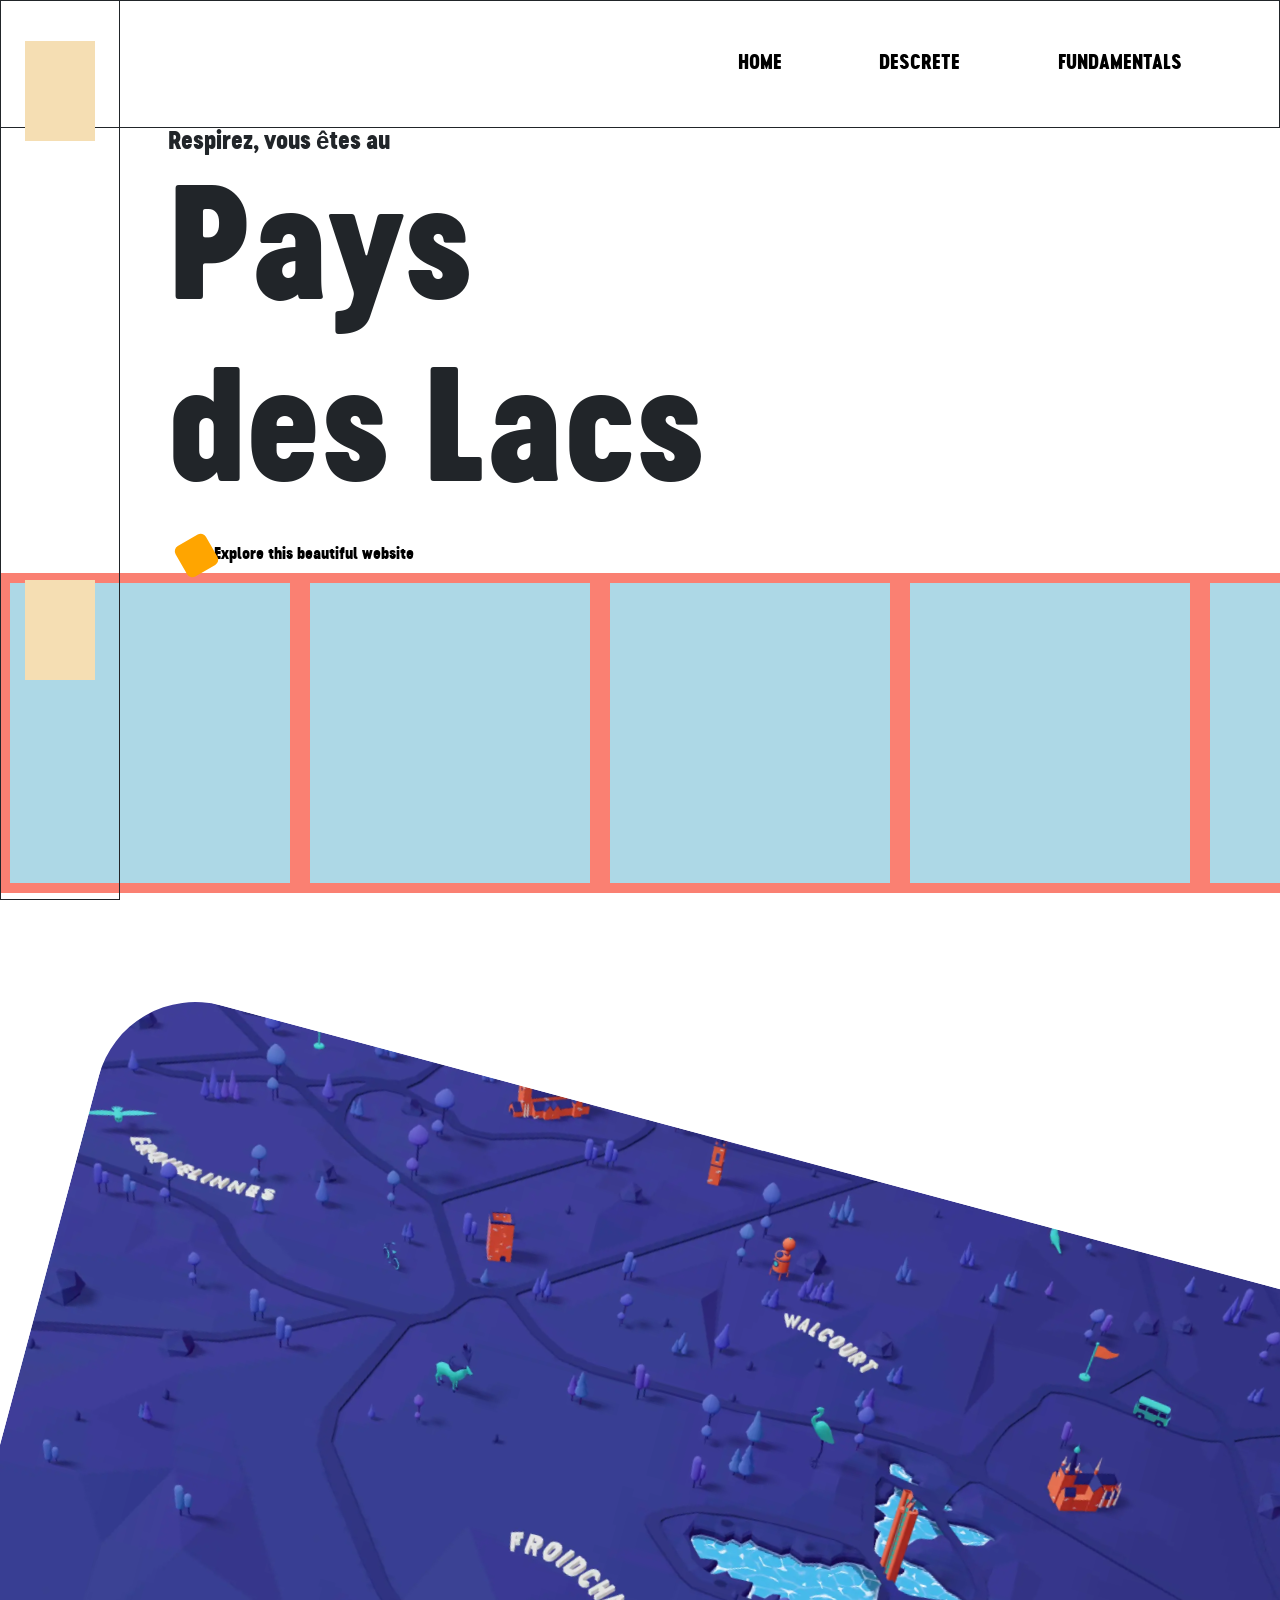
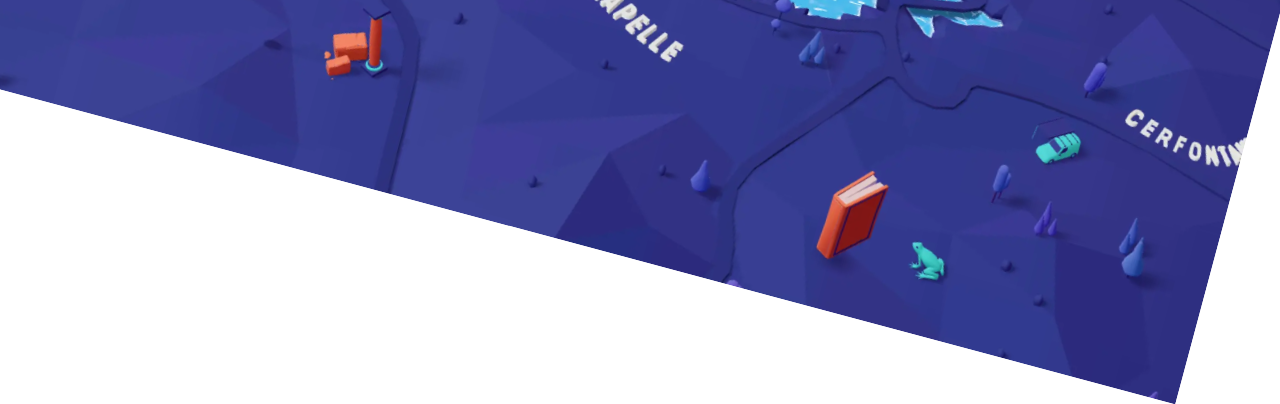
==== index.html @ fdd1a195 "update website" ====
<!doctype html>
<html lang="en">
  <head>
    <meta charset="utf-8">
    <meta name="viewport" content="width=device-width, initial-scale=1">
    <title>NPGC</title>
    <link rel="preconnect" href="https://fonts.googleapis.com">
    <link rel="preconnect" href="https://fonts.gstatic.com" crossorigin>
    <link href="https://fonts.googleapis.com/css2?family=Dancing+Script:wght@400..700&family=Qwitcher+Grypen:wght@400;700&display=swap" rel="stylesheet">
    <link href="https://cdn.jsdelivr.net/npm/bootstrap@5.3.3/dist/css/bootstrap.min.css" rel="stylesheet" integrity="sha384-QWTKZyjpPEjISv5WaRU9OFeRpok6YctnYmDr5pNlyT2bRjXh0JMhjY6hW+ALEwIH" crossorigin="anonymous">
    <link rel="stylesheet" href="style.css">
  </head>
  <body>
    <div class="sidebar">
      <div id="box1"></div>
      <div id="box2"></div>
    </div>
    <div class="navbar">
      <div class="navPanel">
        <a href="#">HOME</a>
        <a href="#">DESCRETE</a>
        <a href="#">FUNDAMENTALS</a>
      </div>
    </div>
    <div class="main">
      <div class="page1">
        <h6>Respirez, vous êtes au</h6>
        <h1>Pays <br> des Lacs</h1>
        <section>
          <div></div>
          <a href="#">Explore this beautiful website</a>
        </section>
      </div>
      <!-- -------------------------------------------->
       <div class="page2">
        <div class="posts"></div>
        <div class="posts"></div>
        <div class="posts"></div>
        <div class="posts"></div>
        <div class="posts"></div>
        <div class="posts"></div>
        <div class="posts"></div>
        <div class="posts"></div>
       </div>
       <!-- --------------------------------------------- -->
        <br><br><br><br><br>
        <br><br><br><br><br>
        <div class="page3">
          <img src="map_2560.webp" alt="img">
        </div>
    </div>

    <script src="https://cdn.jsdelivr.net/npm/bootstrap@5.3.3/dist/js/bootstrap.bundle.min.js" integrity="sha384-YvpcrYf0tY3lHB60NNkmXc5s9fDVZLESaAA55NDzOxhy9GkcIdslK1eN7N6jIeHz" crossorigin="anonymous"></script>
  </body>
</html>
---- style.css ----
html,
body {
  margin: 0;
  padding: 0;
}
@font-face {
    font-family: 'Cervo Neue';
    src: url('fonts/fontspring-demo-cervoneue-blackneue-webfont.woff2') format('woff2'),
         url('fonts/fontspring-demo-cervoneue-blackneue-webfont.woff') format('woff');
    font-weight: normal;
    font-style: normal;
}

.navbar {
  width: 100%;
  height: 10vw;
  display: flex;
  justify-content: right;
  border: 1px solid;
}
.navPanel a {
  color: rgb(0, 0, 0);
  text-decoration: none;
  font-size: 1.5vw;
  font-family: 'Cervo Neue', sans-serif;

}
.navPanel {
  width: 50%;
  display: flex;
  justify-content: space-evenly;
}
.sidebar {
	height: 100%;
	width: 120px;
	position: fixed;
	z-index: 1;
	top: 0;
	left: 0;
	overflow-x: hidden;
	padding-top: 20px;
	display: flex;
	flex-direction: column;
	border: 1px solid;
	
}
.sidebar #box1 {
  width: 70px;
  height: 100px;
  margin: auto;
  margin-top: 20px;
  background: wheat;
}
.sidebar #box2 {
  width: 70px;
  height: 100px;
  margin: auto;
  margin-top: auto;
  background: wheat;
}
.page1{
	margin-left: 10.5rem;

}
.page1 h1 {
  font-size: 9.5rem;
  font-weight: 600; 
  font-family: 'Cervo Neue', sans-serif;

}
.page1 h6 {
  font-size: 1.5rem;
  font-weight: 600;
  font-family: 'Cervo Neue', sans-serif;
}
.page1 div{
	width: 35px;
	height: 35px;
	background: orange;
	transform: rotate(60deg);
	border-radius: 6px;
}
.page1 section{
	display: flex;
	justify-content: center;
	align-items: center;
	width: 20vw;
}
.page1 a{
	text-decoration: none;
	color: black;
	font-family: 'Cervo Neue', sans-serif;
}
/* -------------------------------- */
.page2{
	background: salmon;
	white-space: nowrap;
	overflow-x: auto;
	overflow-y: hidden;
	display: flex;
}
.posts{
	width: 280px;
	height: 300px;
	background: lightblue;
	margin: 10px;
	display: inline-block;
	flex: none;
}
.page3 img{
	width: 100%;
	transform: rotate(15deg);	
	border-top-left-radius: 100px;
	margin-left: 10px;
}
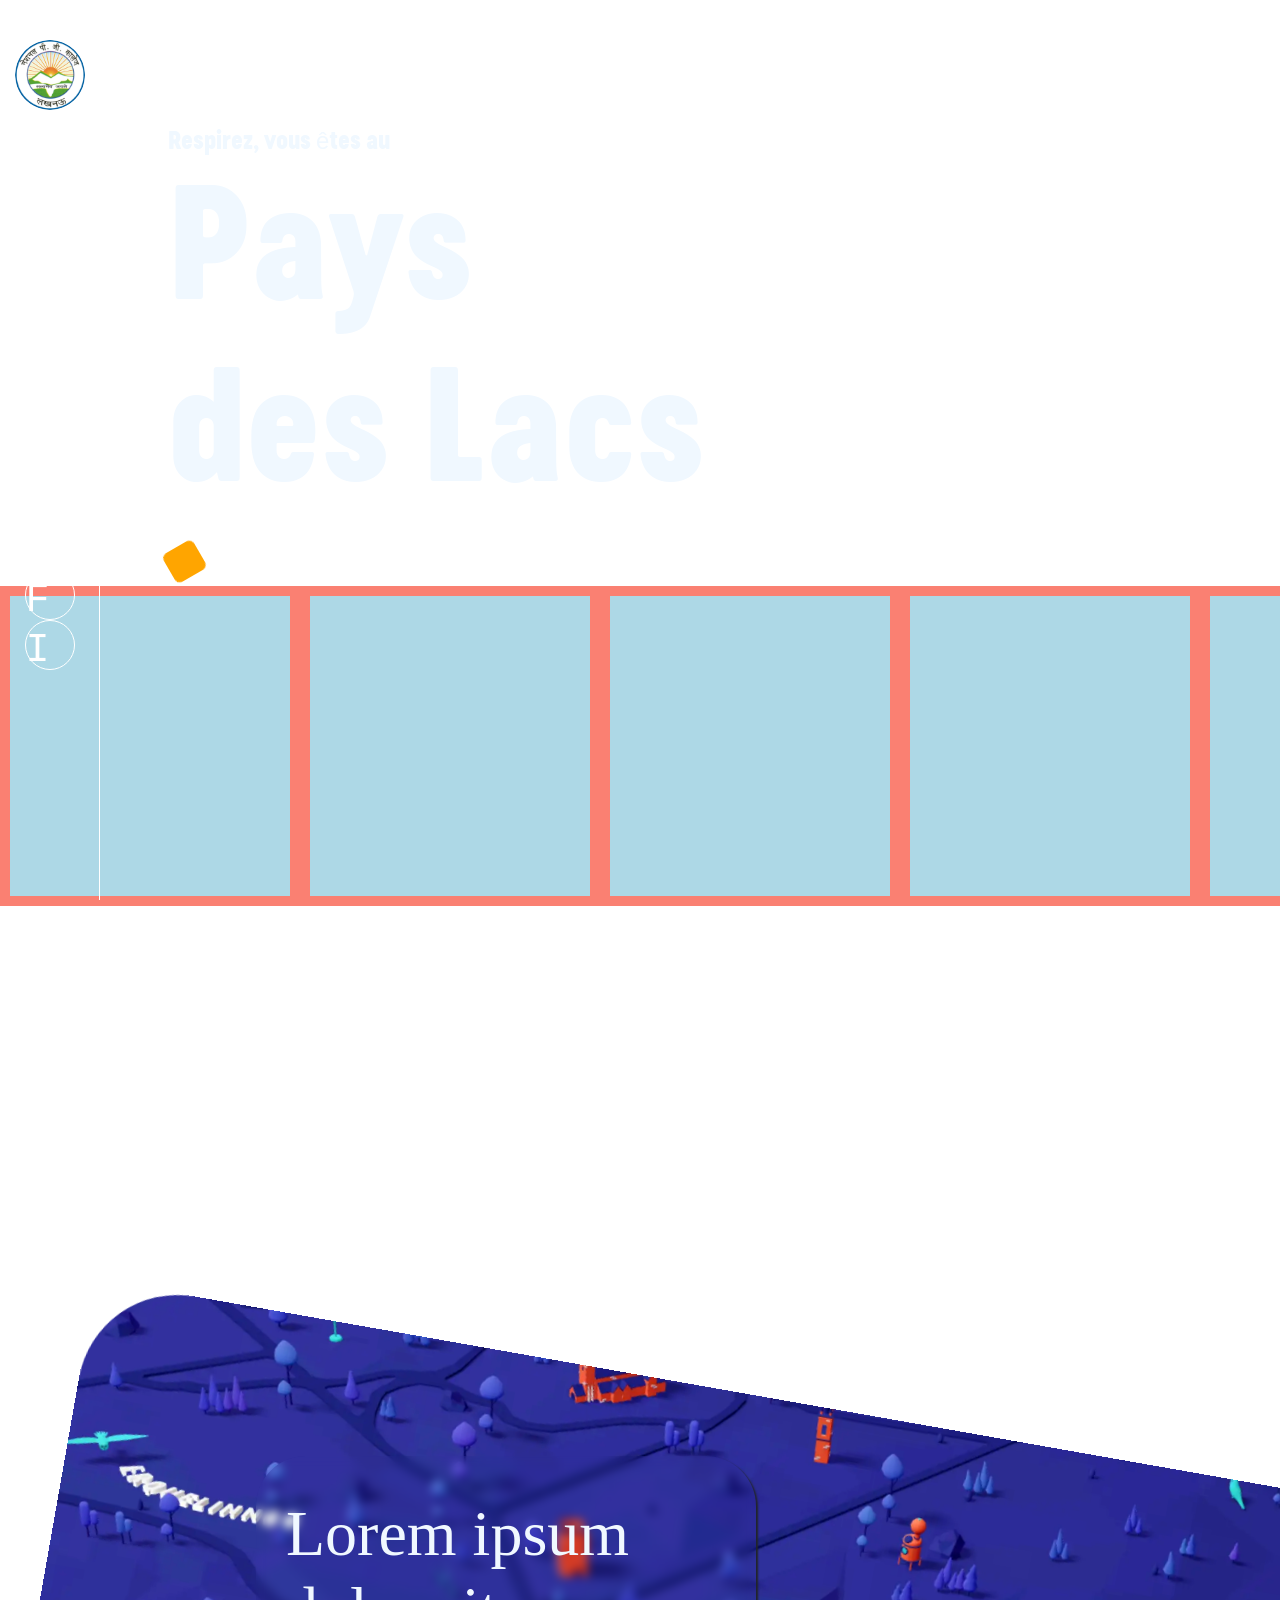
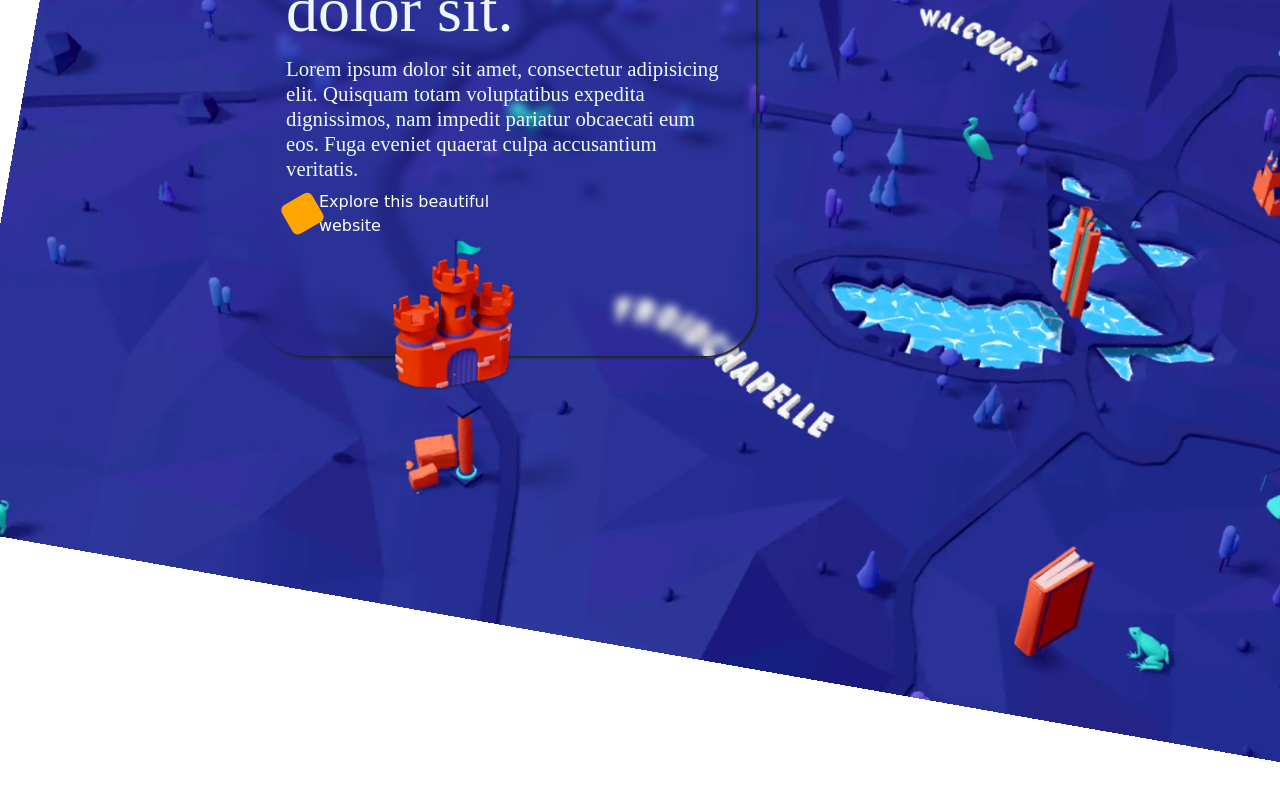
==== commit 58856e63: "progress" ====
--- a/index.html
+++ b/index.html
@@ -11,9 +11,15 @@
     <link rel="stylesheet" href="style.css">
   </head>
   <body>
+    <video src="EP9A3_910_Homescreen.mp4" autoplay muted></video>
     <div class="sidebar">
-      <div id="box1"></div>
-      <div id="box2"></div>
+      <div id="box1">
+        <img src="JyTR0NSC_400x400.png" alt="">
+      </div>
+      <div id="box2">
+        <a href="#">F</a>
+        <a href="#">I</a>
+      </div>
     </div>
     <div class="navbar">
       <div class="navPanel">
@@ -43,9 +49,17 @@
         <div class="posts"></div>
        </div>
        <!-- --------------------------------------------- -->
-        <br><br><br><br><br>
-        <br><br><br><br><br>
-        <div class="page3">
+       
+       <div class="page3">
+         <div class="glass">
+           <h2>Lorem ipsum dolor sit.</h2>
+           <h6>Lorem ipsum dolor sit amet, consectetur adipisicing elit. Quisquam totam voluptatibus expedita dignissimos, nam impedit pariatur obcaecati eum eos. Fuga eveniet quaerat culpa accusantium veritatis.</h6>
+           <section>
+             <div></div>
+             <a href="#">Explore this beautiful website</a>
+            </section>
+            <img src="castle.webp" alt="" id="castle">
+          </div>
           <img src="map_2560.webp" alt="img">
         </div>
     </div>
--- a/style.css
+++ b/style.css
@@ -10,20 +10,22 @@
     font-weight: normal;
     font-style: normal;
 }
-
+video{
+	width: 100%;
+	position: fixed;
+	z-index: -1;
+}
 .navbar {
   width: 100%;
   height: 10vw;
   display: flex;
   justify-content: right;
-  border: 1px solid;
 }
 .navPanel a {
-  color: rgb(0, 0, 0);
   text-decoration: none;
   font-size: 1.5vw;
   font-family: 'Cervo Neue', sans-serif;
-
+	color: white;
 }
 .navPanel {
   width: 50%;
@@ -32,31 +34,48 @@
 }
 .sidebar {
 	height: 100%;
-	width: 120px;
+	width: 100px;
 	position: fixed;
-	z-index: 1;
+	z-index: 0;
 	top: 0;
 	left: 0;
 	overflow-x: hidden;
 	padding-top: 20px;
 	display: flex;
 	flex-direction: column;
-	border: 1px solid;
+	border-right: 1px solid white;
 	
 }
-.sidebar #box1 {
+ #box1 {
   width: 70px;
-  height: 100px;
+  /* height: 100px; */
+  border-radius: 50%;
+  overflow: hidden;
   margin: auto;
   margin-top: 20px;
   background: wheat;
 }
-.sidebar #box2 {
+#box2 {
   width: 70px;
-  height: 100px;
   margin: auto;
   margin-top: auto;
-  background: wheat;
+	display: flex;
+	flex-direction: column;
+	align-items: center;
+}
+#box1 img{
+	width: 70px;
+}
+#box2 a{
+	width: 50px;
+	height: 50px;
+	border-radius: 50%;
+	border: 1px solid white;
+	display: block;
+	color: white;
+	text-decoration: none;
+	font-family: 'Courier New', sans-serif;
+	font-size: 40px;
 }
 .page1{
 	margin-left: 10.5rem;
@@ -64,32 +83,31 @@
 }
 .page1 h1 {
   font-size: 9.5rem;
-  font-weight: 600; 
   font-family: 'Cervo Neue', sans-serif;
-
+	color: aliceblue;
 }
 .page1 h6 {
-  font-size: 1.5rem;
-  font-weight: 600;
-  font-family: 'Cervo Neue', sans-serif;
+	font-size: 1.5rem;
+	font-family: 'Cervo Neue', sans-serif;
+	color: aliceblue;
 }
-.page1 div{
+.page1 div,section div{
 	width: 35px;
 	height: 35px;
 	background: orange;
 	transform: rotate(60deg);
 	border-radius: 6px;
 }
-.page1 section{
+ section{
 	display: flex;
 	justify-content: center;
 	align-items: center;
 	width: 20vw;
+	
 }
-.page1 a{
+.page1 a,section a{
 	text-decoration: none;
-	color: black;
-	font-family: 'Cervo Neue', sans-serif;
+	color: rgb(255, 255, 255);
 }
 /* -------------------------------- */
 .page2{
@@ -107,9 +125,42 @@
 	display: inline-block;
 	flex: none;
 }
+.glass{
+	width: 500px;
+	height: 500px;
+	box-shadow: 2px 2px 2px;
+	border-radius: 50px;
+	position: relative;
+	z-index: 2;
+	top: 550px;
+	left: 20%;
+	background: transparent;
+	backdrop-filter: blur(5px);
+	display: flex;
+    flex-direction: column;
+    justify-content: space-evenly;
+    padding: 40px 30px;
+}
+
+.glass h2{
+	font-size: 4rem;
+  font-family: 'Times New Roman', Times, serif;
+  color: aliceblue;
+}
+.glass h6{
+	font-size: 1.3rem;
+	font-family: 'Times New Roman', Times, serif;
+	color: aliceblue;
+}
 .page3 img{
 	width: 100%;
-	transform: rotate(15deg);	
+	width: 120vw;
+	transform: rotate(10deg);	
 	border-top-left-radius: 100px;
 	margin-left: 10px;
+	filter: contrast(120%);
+}
+#castle{
+	transform: rotate(0deg);
+	width: 17vw;
 }
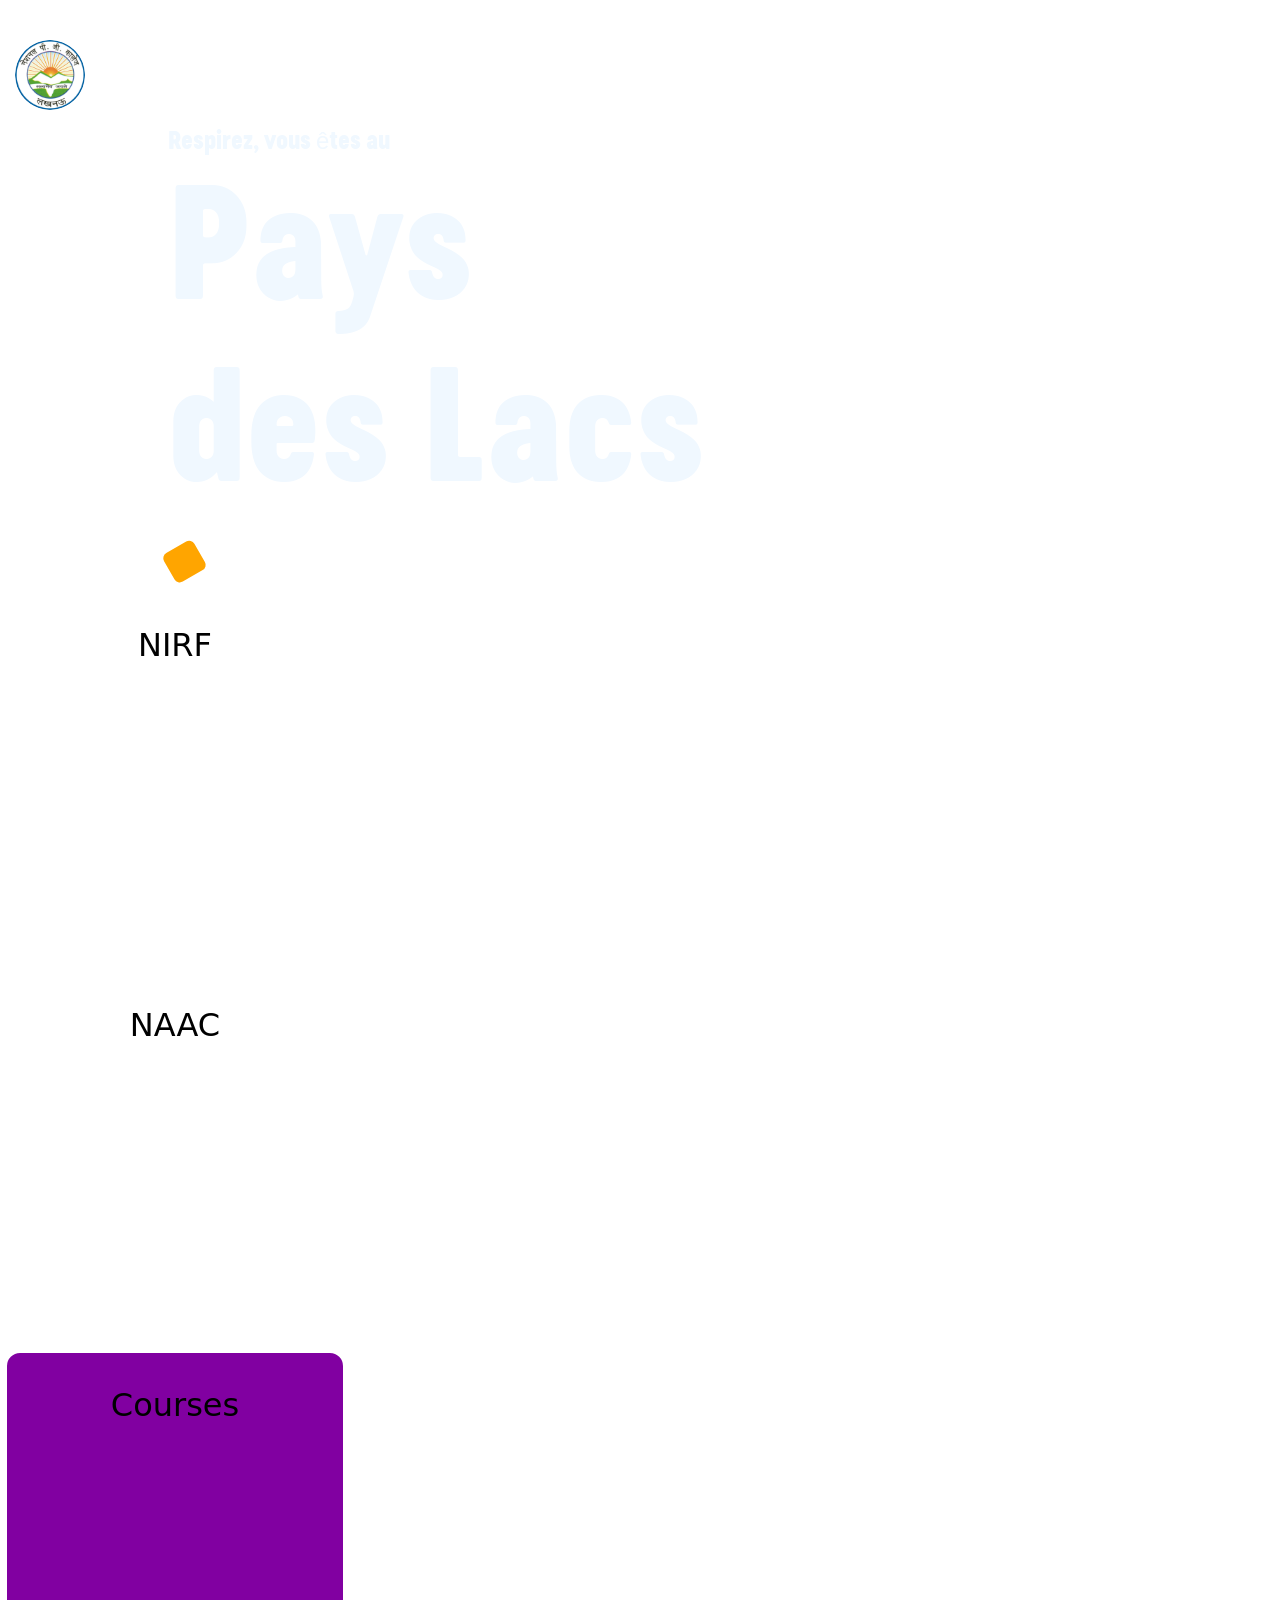
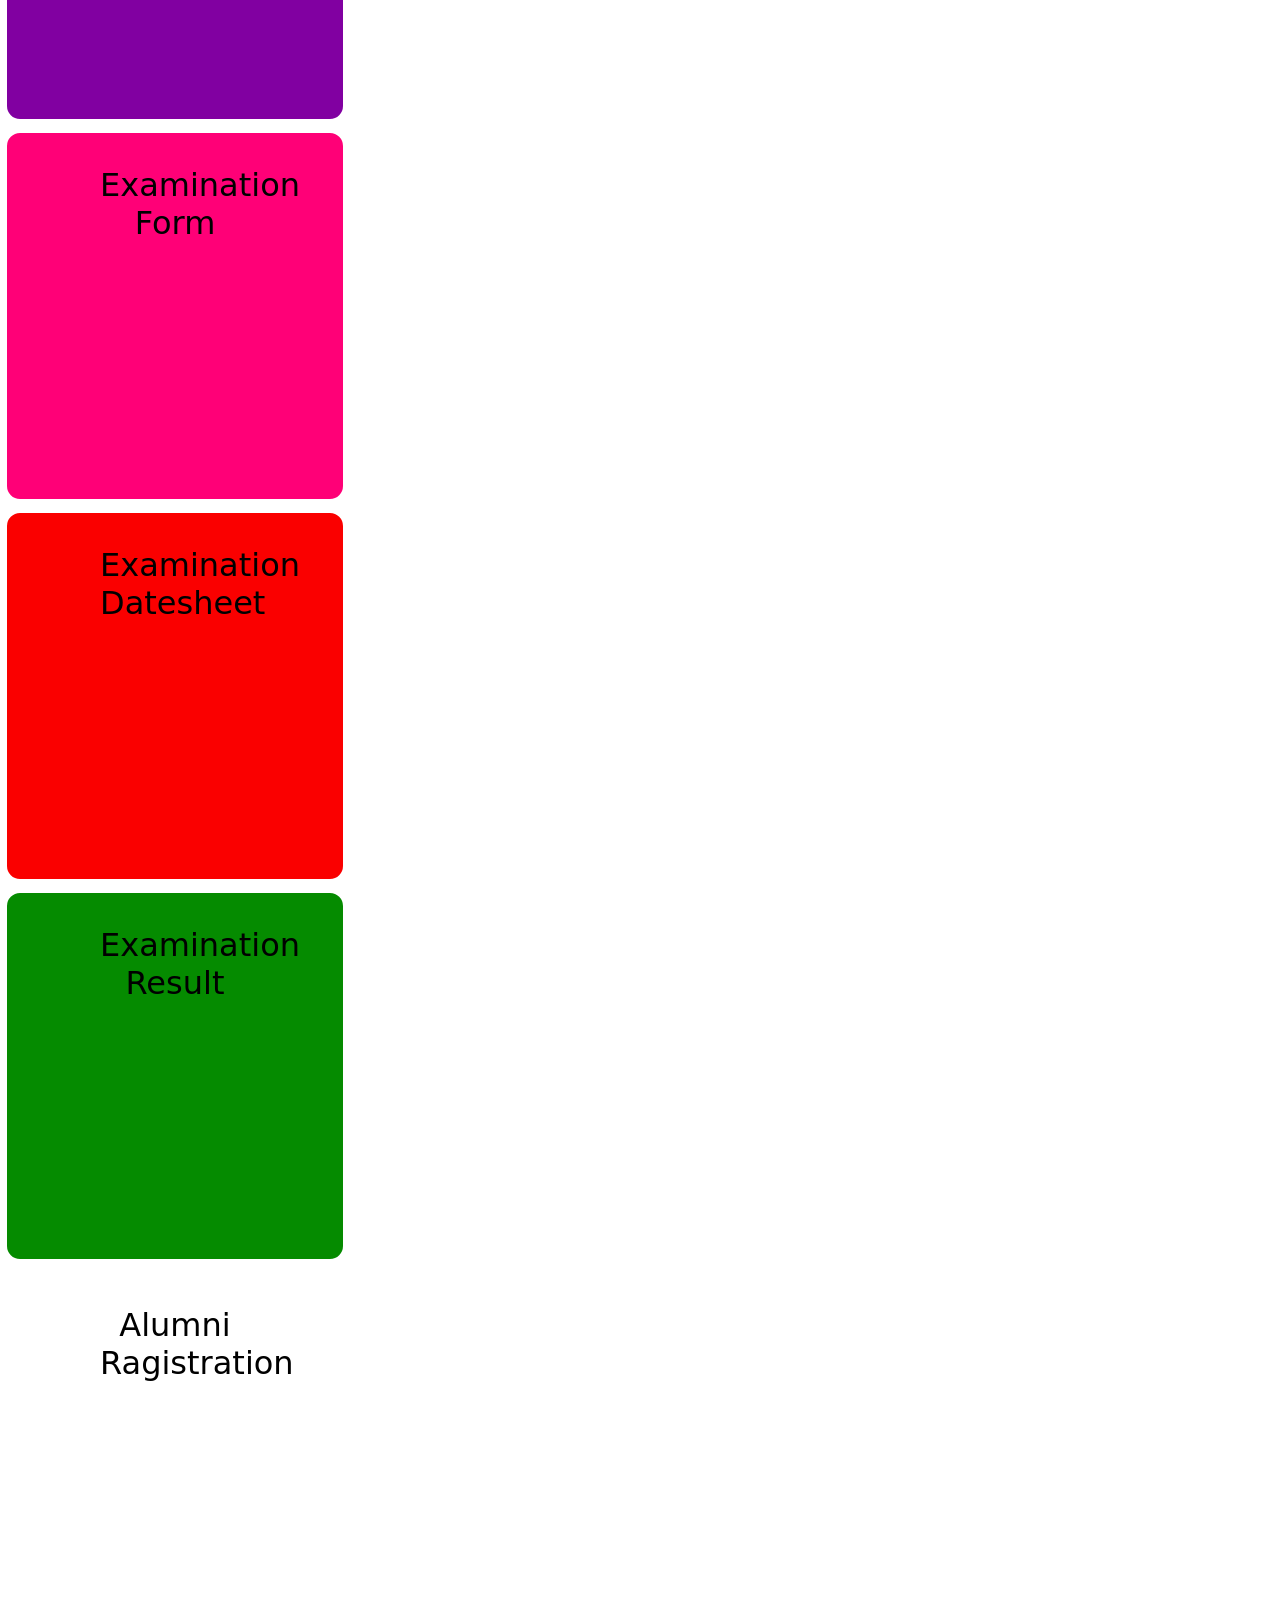
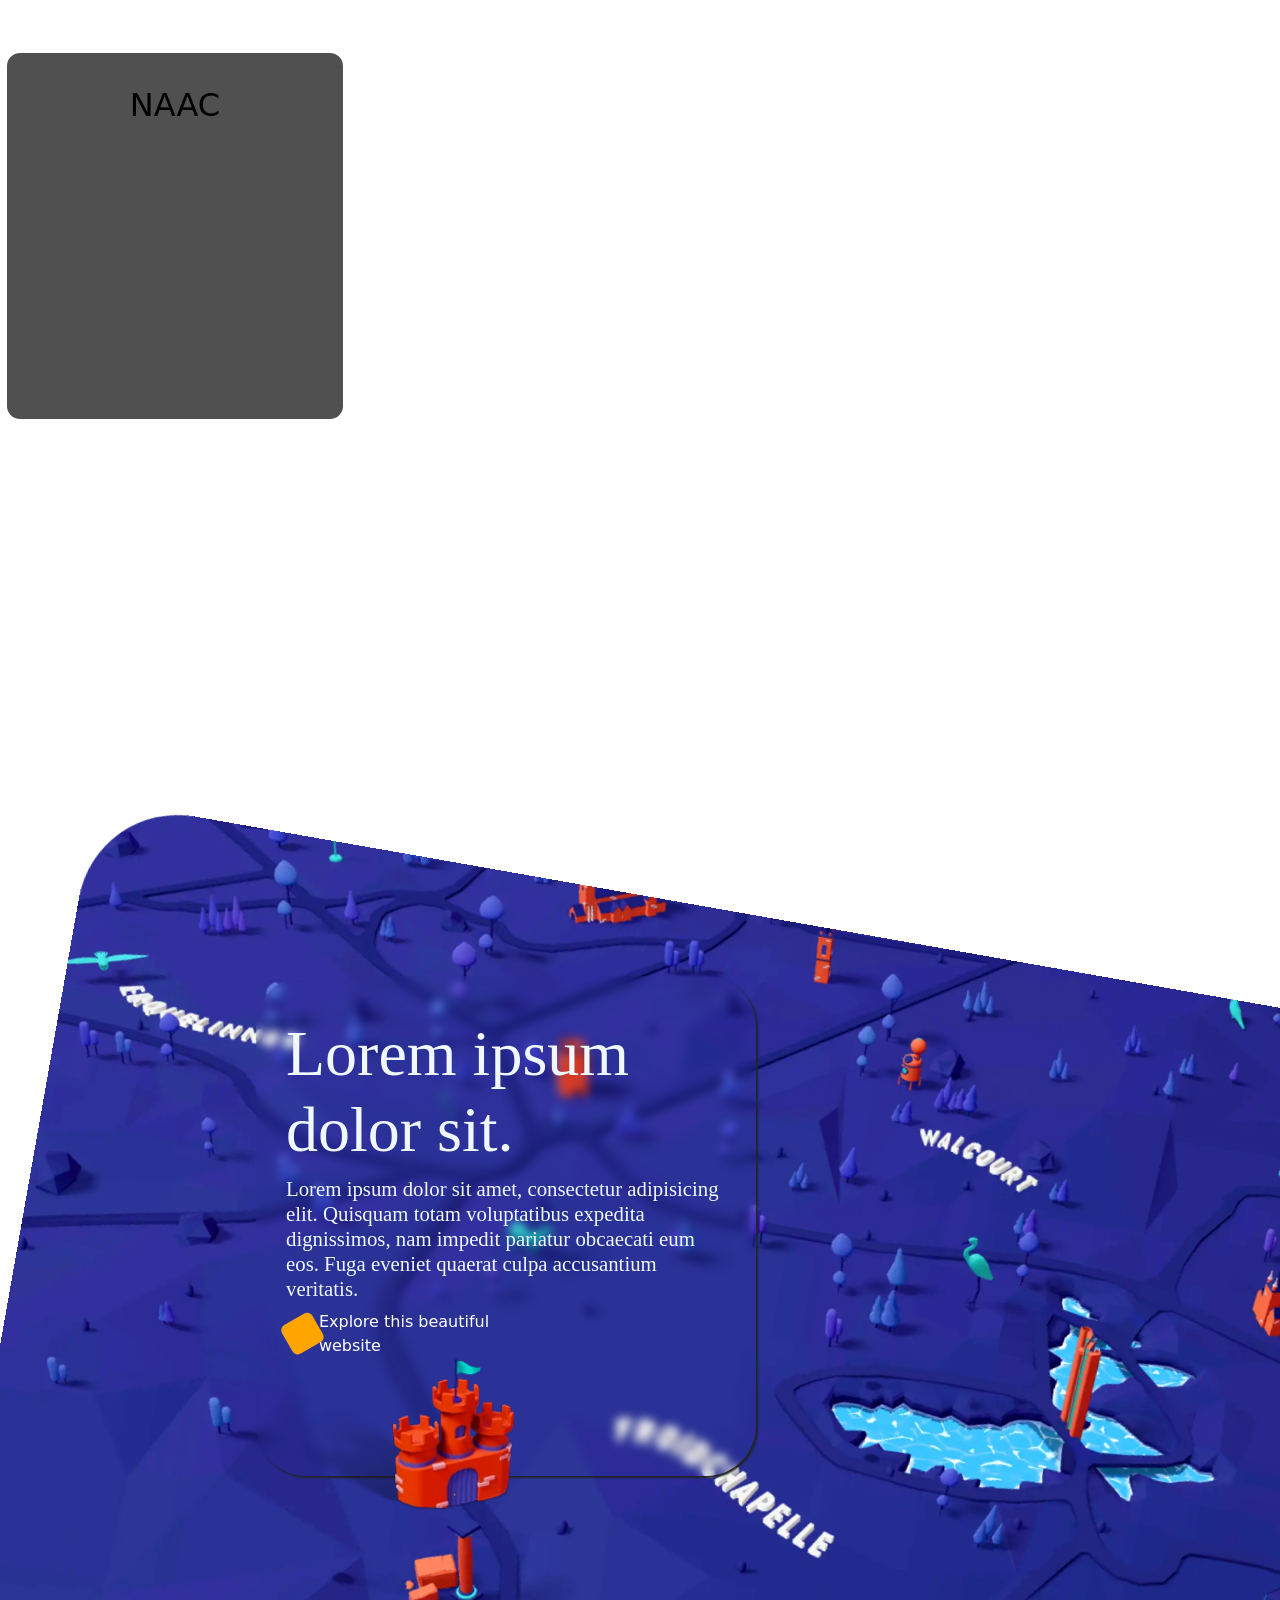
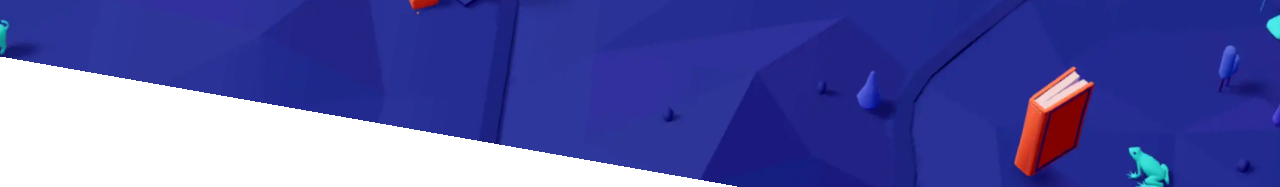
==== commit 36ff39f2: "changes" ====
--- a/index.html
+++ b/index.html
@@ -39,14 +39,15 @@
       </div>
       <!-- -------------------------------------------->
        <div class="page2">
-        <div class="posts"></div>
-        <div class="posts"></div>
-        <div class="posts"></div>
-        <div class="posts"></div>
-        <div class="posts"></div>
-        <div class="posts"></div>
-        <div class="posts"></div>
-        <div class="posts"></div>
+         <div class="posts" style="background: url(https://i.pinimg.com/736x/c7/22/34/c722346aad87ee9bc0aab5d84c7d92ea.jpg);"><a href="#"><img src="https://www.npgc.in/assets/images/PromoSlider/Nirf.png" alt=""><h2>NIRF</h2></a></div>
+         <div class="posts" style="background: url(https://i.pinimg.com/474x/05/89/85/058985db24d5e673df8532a2f10753d9.jpg);"><a href="#"><img src="https://www.npgc.in/assets/images/PromoSlider/NAAC.png" alt=""><h2>NAAC</h2></a></div>
+        <div class="posts" style="background-color: rgb(129, 0, 161);"><a href="#"><img src="https://www.npgc.in/assets/images/PromoSlider/Courses.png" alt=""><h2>Courses</h2></a></div>
+        <div class="posts" style="background-color: rgb(255, 0, 119);"><a href="#"><img src="https://www.npgc.in/assets/images/PromoSlider/ExaminationForm.png" alt=""><h2>Examination Form</h2></a></div>
+        <div class="posts" style="background-color: rgb(250, 0, 0);"><a href="#"><img src="https://www.npgc.in/assets/images/PromoSlider/Datesheet.png" alt=""><h2>Examination Datesheet</h2></a></div>
+        <div class="posts" style="background-color: rgb(5, 139, 0);"><a href="#"><img src="https://www.npgc.in/assets/images/PromoSlider/Result.png" alt=""><h2>Examination Result</h2></a></div>
+        <div class="posts" style="background: url(https://i.pinimg.com/736x/59/a7/4c/59a74cf2b60dd5c483c2c0a31b55a211.jpg);"><a href="#"><img src="https://www.npgc.in/assets/images/PromoSlider/Alumni.png" alt=""><h2>Alumni Ragistration</h2></a></div>
+        <div class="posts" style="background-color: rgb(80, 80, 80);"><a href="#"><img src="https://www.npgc.in/assets/images/PromoSlider/cvfs.png" alt=""><h2>NAAC</h2></a></div>
+        
        </div>
        <!-- --------------------------------------------- -->
        
--- a/style.css
+++ b/style.css
@@ -2,6 +2,7 @@
 body {
   margin: 0;
   padding: 0;
+  scroll-behavior: smooth;
 }
 @font-face {
     font-family: 'Cervo Neue';
@@ -111,19 +112,68 @@
 }
 /* -------------------------------- */
 .page2{
-	background: salmon;
-	white-space: nowrap;
-	overflow-x: auto;
-	overflow-y: hidden;
-	display: flex;
+	width: 100%;
 }
 .posts{
-	width: 280px;
+	width: 350px;
+	height: 380px;
+	display: flex;
+	flex-direction: column;
+    justify-content: center;
+    /* align-items: center; */
+	background: lightblue;
+	border-radius: 20px;
+	border: 7px solid white;
+	/* display: block; */
+	animation:abc 7s linear;
+	animation-timeline:view();
+}
+.posts a{
+	width: 150px;
 	height: 300px;
-	background: lightblue;
-	margin: 10px;
-	display: inline-block;
-	flex: none;
+	text-decoration: none;
+	margin: auto;
+	color: black;
+	/* background: #00000063; */
+	display: flex;
+	flex-direction: column;
+    /* align-items: center; */
+}
+.posts h2{
+	text-align: center;
+}
+@keyframes abc{
+	0% {
+	  opacity:0;
+	  scale:0.5;
+	  transform:translateX(130rem);
+	  rotate: 30deg;
+	  /* float: right; */
+	}
+	25% {
+		opacity:0.5;
+		scale:0.7;
+	}
+	50% {
+		opacity:1;
+		scale:1;
+		transform:translateX(600px);
+		rotate: 0deg;
+	}
+	75% {
+		opacity:0.8;
+		scale:0.7;
+	}
+	100% {
+		opacity:0;
+		scale:0.5;
+		/* float: left; */
+		transform:translateX(-300px);
+		rotate: -30deg;
+	}
+}
+.page3{
+	overflow: hidden;
 }
 .glass{
 	width: 500px;
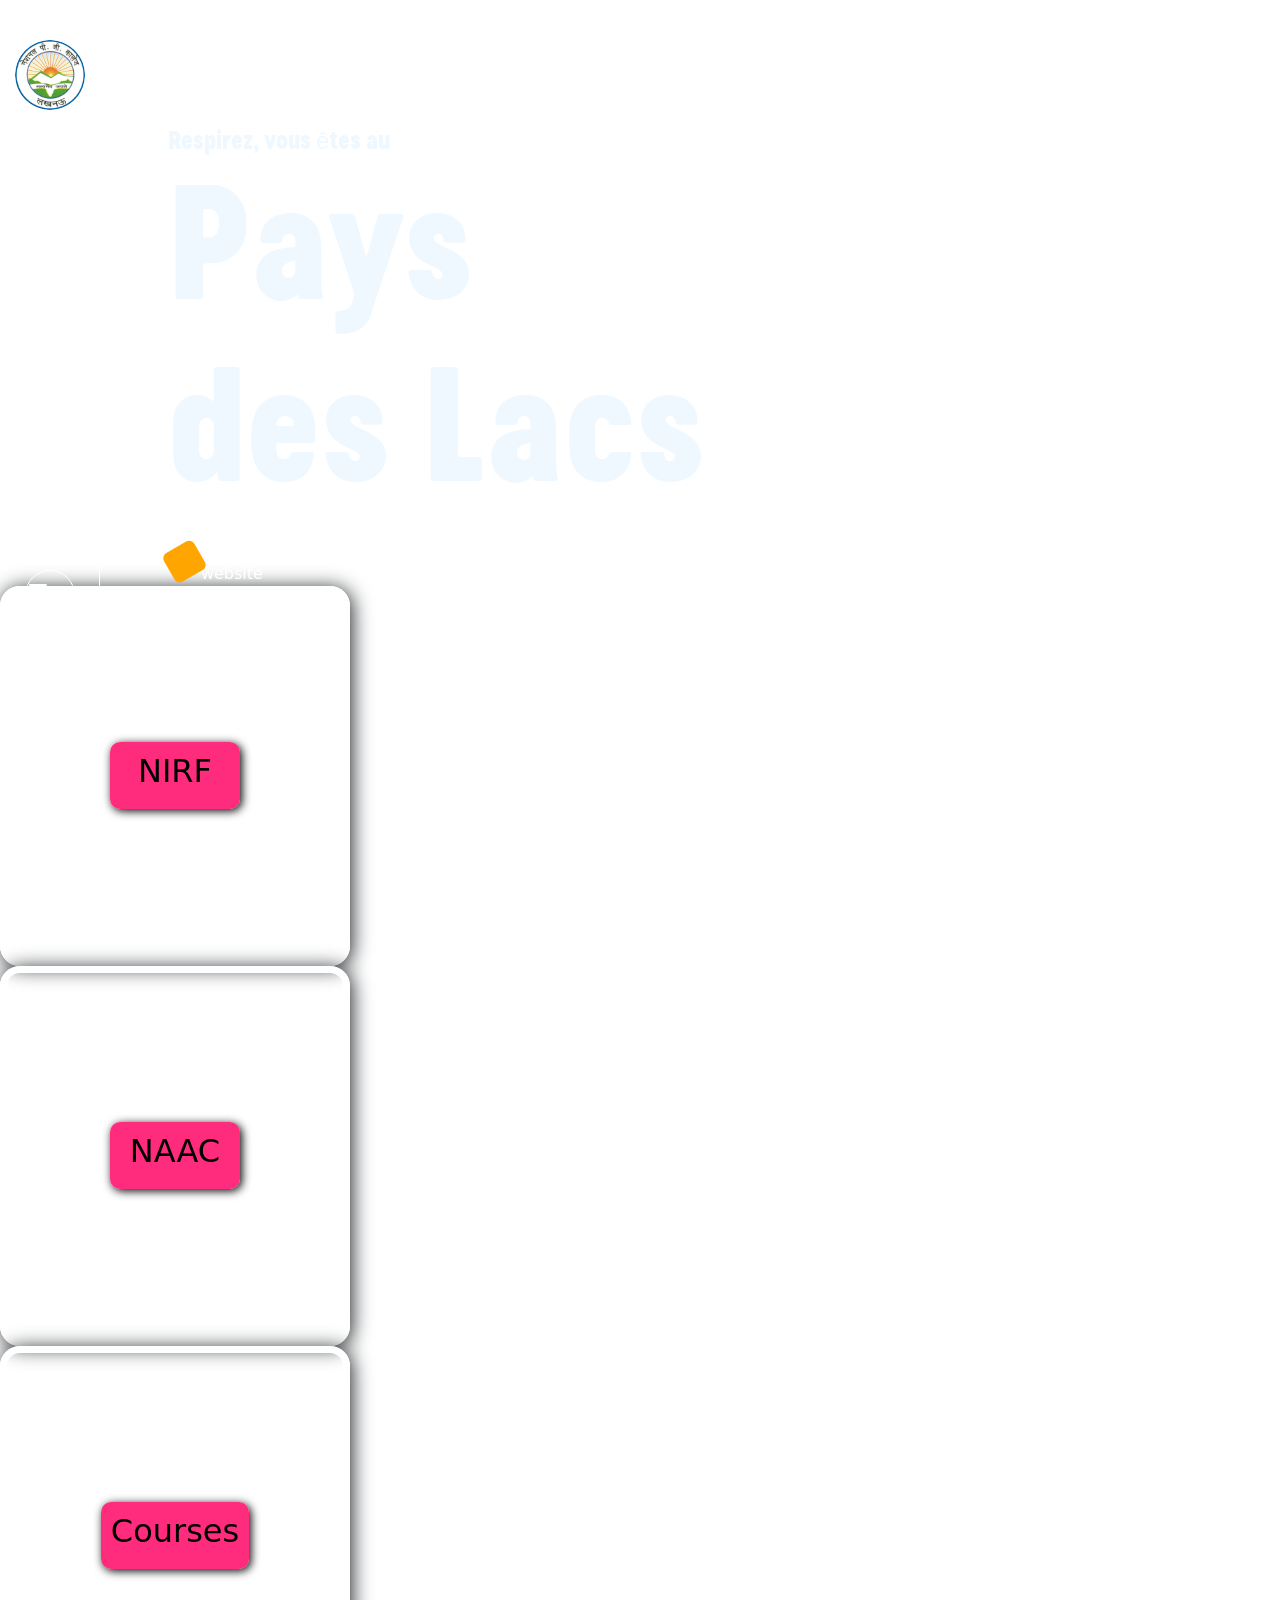
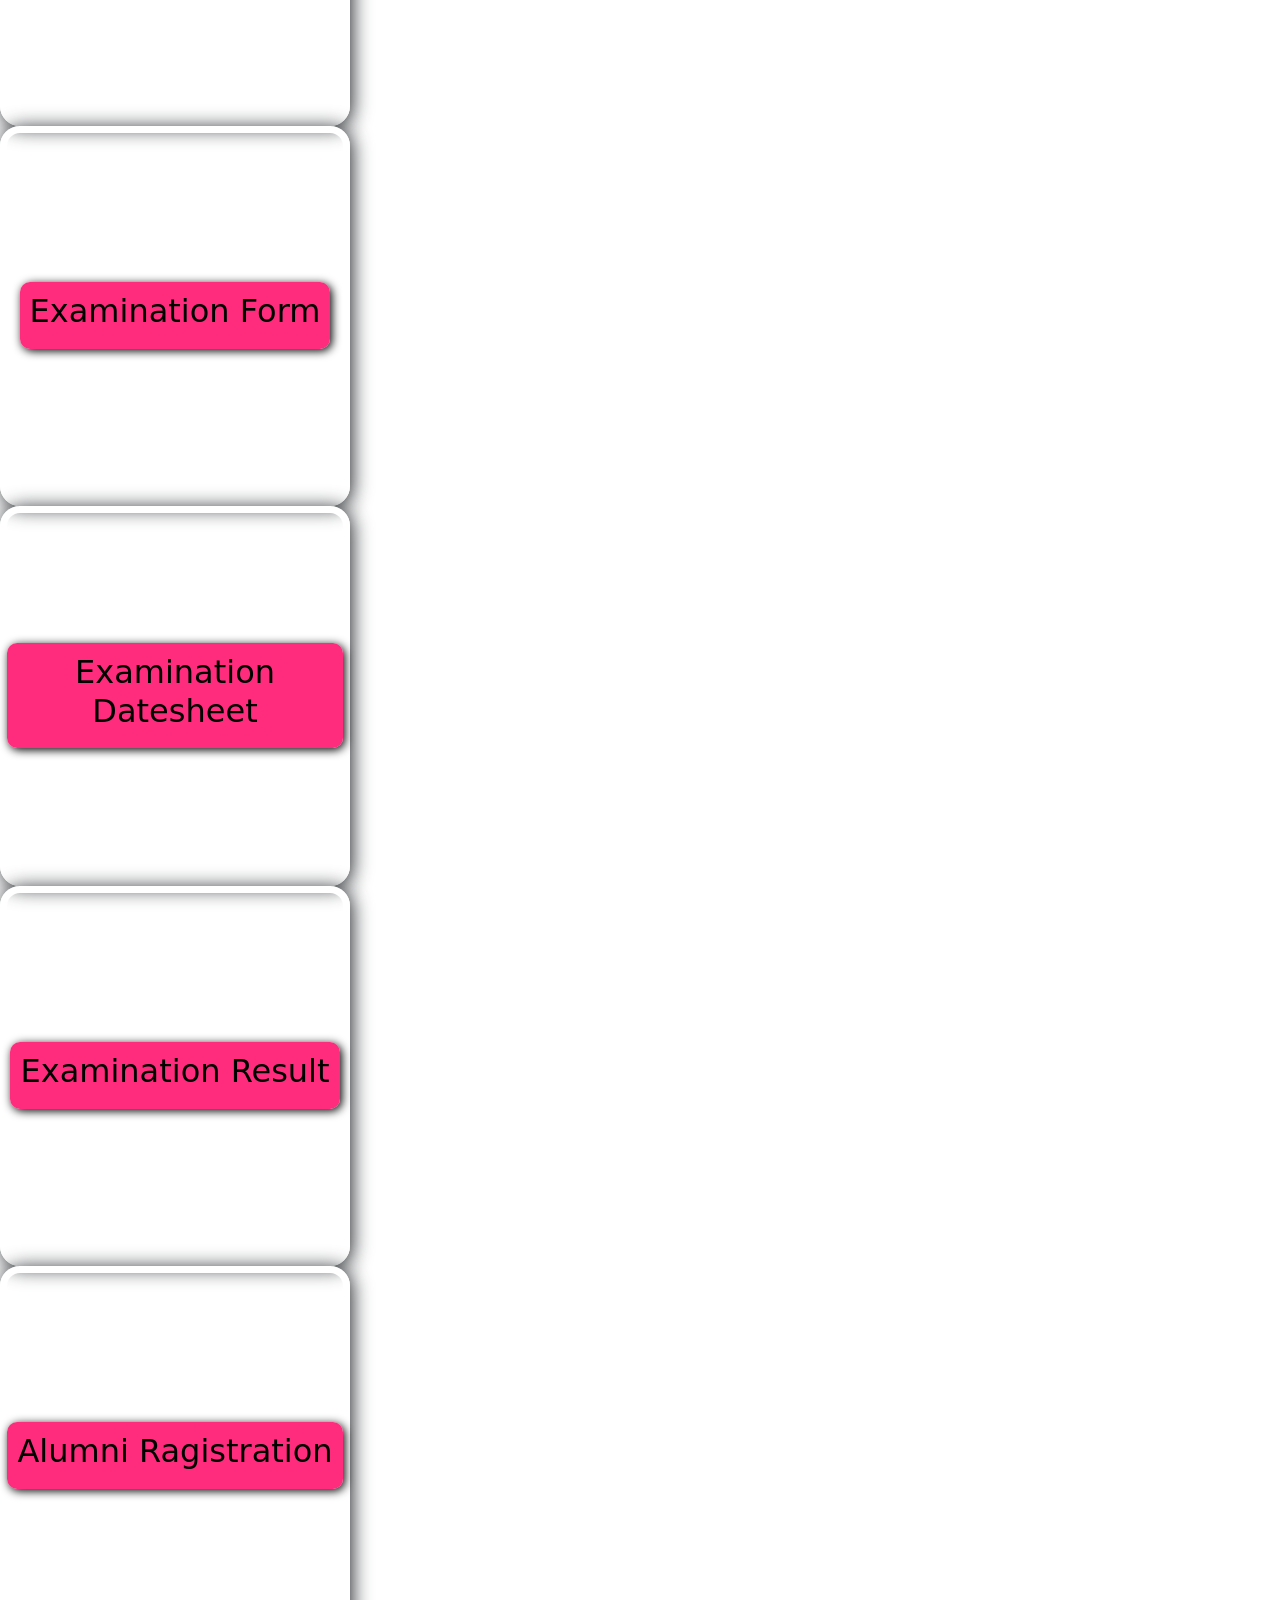
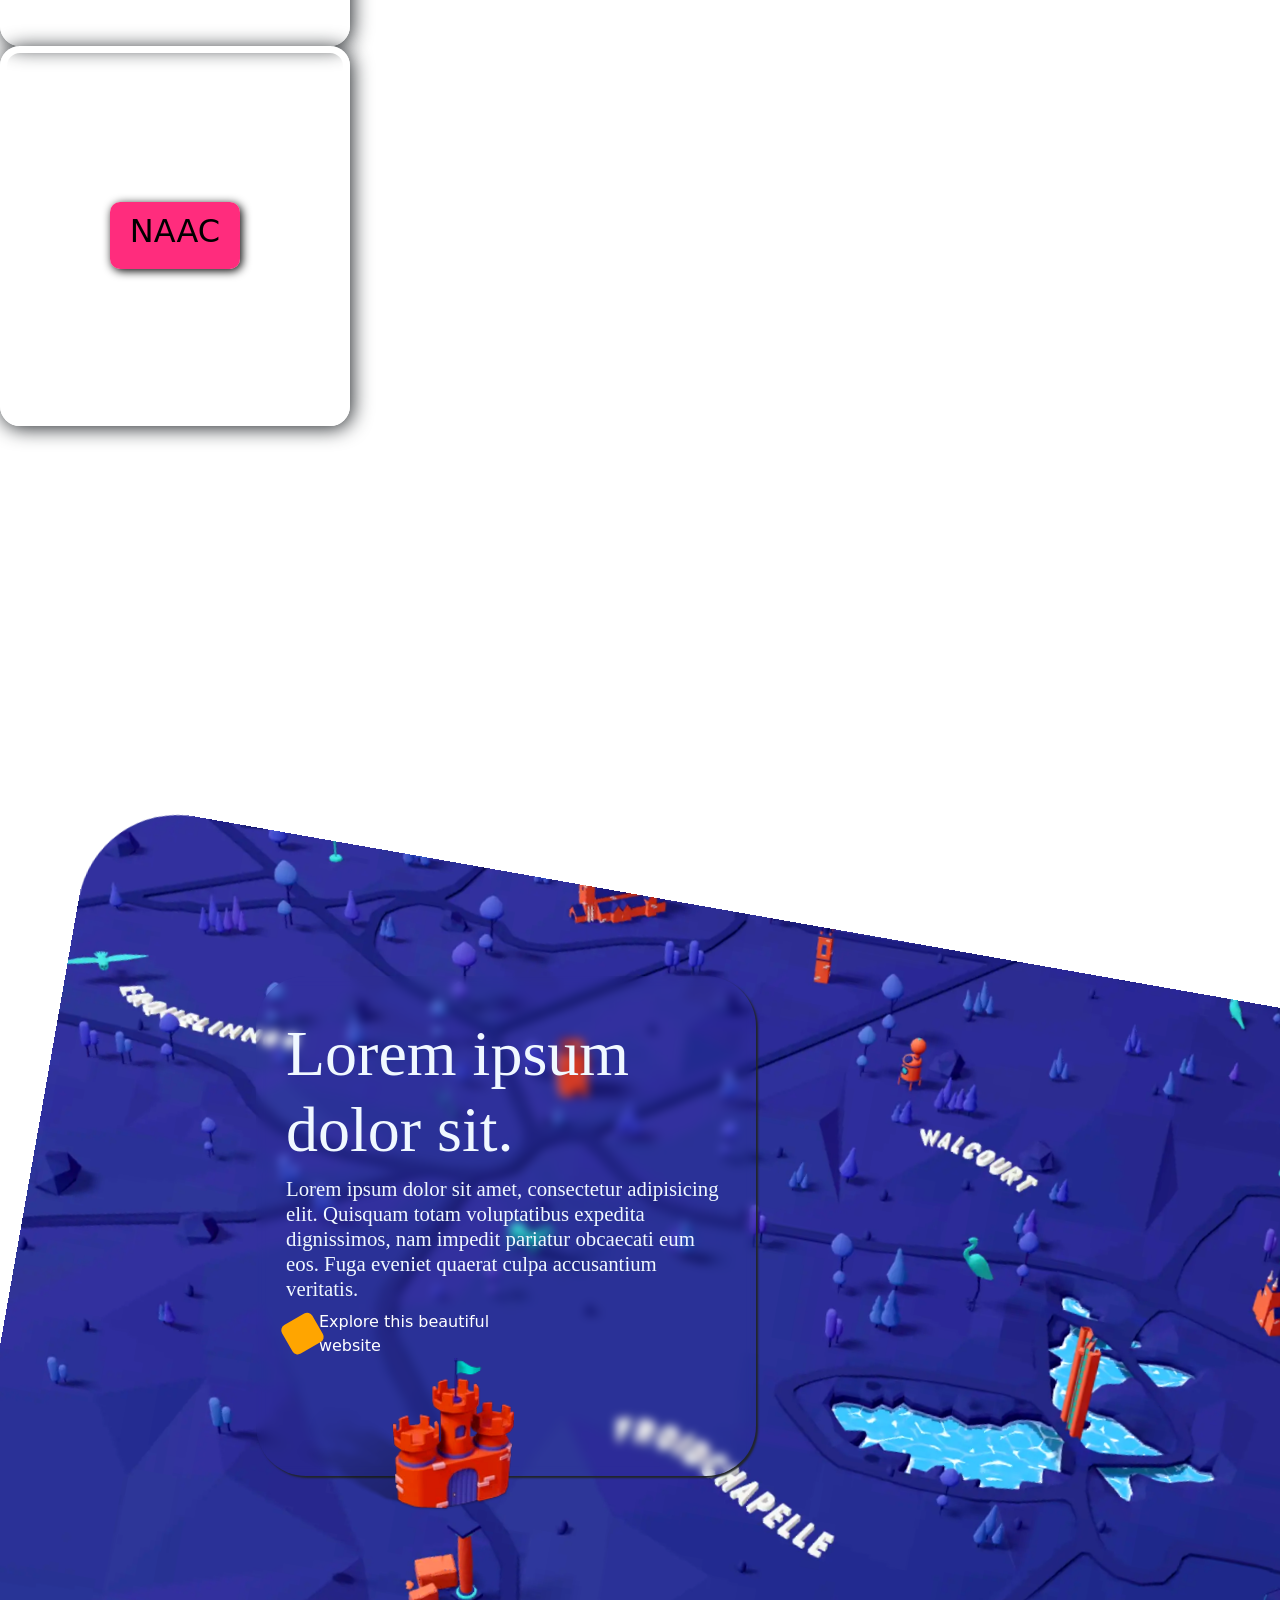
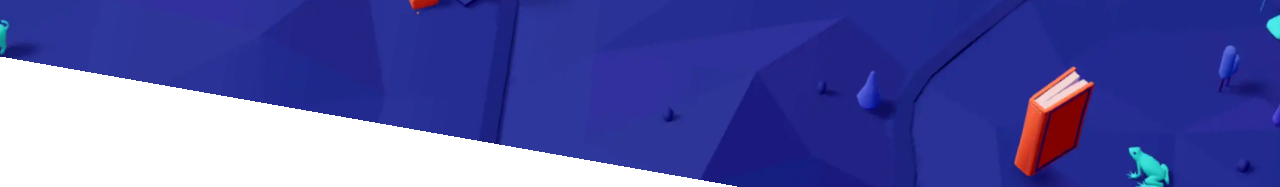
==== commit a49ab3ac: "xyz" ====
--- a/index.html
+++ b/index.html
@@ -39,14 +39,14 @@
       </div>
       <!-- -------------------------------------------->
        <div class="page2">
-         <div class="posts" style="background: url(https://i.pinimg.com/736x/c7/22/34/c722346aad87ee9bc0aab5d84c7d92ea.jpg);"><a href="#"><img src="https://www.npgc.in/assets/images/PromoSlider/Nirf.png" alt=""><h2>NIRF</h2></a></div>
-         <div class="posts" style="background: url(https://i.pinimg.com/474x/05/89/85/058985db24d5e673df8532a2f10753d9.jpg);"><a href="#"><img src="https://www.npgc.in/assets/images/PromoSlider/NAAC.png" alt=""><h2>NAAC</h2></a></div>
-        <div class="posts" style="background-color: rgb(129, 0, 161);"><a href="#"><img src="https://www.npgc.in/assets/images/PromoSlider/Courses.png" alt=""><h2>Courses</h2></a></div>
-        <div class="posts" style="background-color: rgb(255, 0, 119);"><a href="#"><img src="https://www.npgc.in/assets/images/PromoSlider/ExaminationForm.png" alt=""><h2>Examination Form</h2></a></div>
-        <div class="posts" style="background-color: rgb(250, 0, 0);"><a href="#"><img src="https://www.npgc.in/assets/images/PromoSlider/Datesheet.png" alt=""><h2>Examination Datesheet</h2></a></div>
-        <div class="posts" style="background-color: rgb(5, 139, 0);"><a href="#"><img src="https://www.npgc.in/assets/images/PromoSlider/Result.png" alt=""><h2>Examination Result</h2></a></div>
-        <div class="posts" style="background: url(https://i.pinimg.com/736x/59/a7/4c/59a74cf2b60dd5c483c2c0a31b55a211.jpg);"><a href="#"><img src="https://www.npgc.in/assets/images/PromoSlider/Alumni.png" alt=""><h2>Alumni Ragistration</h2></a></div>
-        <div class="posts" style="background-color: rgb(80, 80, 80);"><a href="#"><img src="https://www.npgc.in/assets/images/PromoSlider/cvfs.png" alt=""><h2>NAAC</h2></a></div>
+         <div class="posts" style="background: url(https://i.pinimg.com/736x/c7/22/34/c722346aad87ee9bc0aab5d84c7d92ea.jpg);background-size: cover;"><a href="#"><img src="https://www.npgc.in/assets/images/PromoSlider/Nirf.png" alt=""><h2>NIRF</h2></a></div>
+         <div class="posts" style="background: url(https://i.pinimg.com/474x/05/89/85/058985db24d5e673df8532a2f10753d9.jpg);background-size: cover;"><a href="#"><img src="https://www.npgc.in/assets/images/PromoSlider/NAAC.png" alt=""><h2>NAAC</h2></a></div>
+        <div class="posts" style="background: url(https://as1.ftcdn.net/v2/jpg/02/49/87/76/1000_F_249877699_QiomhH6uyWKQ4888nslryLAzV0N3hlBx.jpg);background-size: cover;"><a href="#"><img src="https://www.npgc.in/assets/images/PromoSlider/Courses.png" alt=""><h2>Courses</h2></a></div>
+        <div class="posts" style="background: url(https://png.pngtree.com/element_origin_min_pic/17/07/06/35df215aedf473c93ac6368f1508bc59.jpg);background-size: cover;"><a href="#"><img src="https://www.npgc.in/assets/images/PromoSlider/ExaminationForm.png" alt=""><h2>Examination Form</h2></a></div>
+        <div class="posts" style="background: url(https://img.freepik.com/premium-photo/abstract-black-white-geometric-shapes-with-dots-dots-white-background_935395-180375.jpg);background-size: cover;"><a href="#"><img src="https://www.npgc.in/assets/images/PromoSlider/Datesheet.png" alt=""><h2>Examination Datesheet</h2></a></div>
+        <div class="posts" style="background: url(https://i.pinimg.com/736x/8e/9b/4e/8e9b4eebe8e8c9d1ed2a62666db08c28.jpg);background-size: cover;"><a href="#"><img src="https://www.npgc.in/assets/images/PromoSlider/Result.png" alt=""><h2>Examination Result</h2></a></div>
+        <div class="posts" style="background: url(https://i.pinimg.com/736x/59/a7/4c/59a74cf2b60dd5c483c2c0a31b55a211.jpg);background-size: cover;"><a href="#"><img src="https://www.npgc.in/assets/images/PromoSlider/Alumni.png" alt=""><h2>Alumni Ragistration</h2></a></div>
+        <div class="posts" style="background: url(https://encrypted-tbn0.gstatic.com/images?q=tbn:ANd9GcQou2RUfYpx8b9-c_SKZPLx4hbgc6PgUcQJ6g&s);background-size: cover;"><a href="#"><img src="https://www.npgc.in/assets/images/PromoSlider/cvfs.png" alt=""><h2>NAAC</h2></a></div>
         
        </div>
        <!-- --------------------------------------------- -->
--- a/style.css
+++ b/style.css
@@ -120,27 +120,34 @@
 	display: flex;
 	flex-direction: column;
     justify-content: center;
-    /* align-items: center; */
-	background: lightblue;
+	box-shadow: 2px 2px 20px;
 	border-radius: 20px;
 	border: 7px solid white;
-	/* display: block; */
 	animation:abc 7s linear;
 	animation-timeline:view();
+	background-size: cover;
+	background-repeat: no-repeat;
+	/* some styling is in html page also */
 }
 .posts a{
-	width: 150px;
-	height: 300px;
+	width: auto;
+	height: auto;
 	text-decoration: none;
 	margin: auto;
 	color: black;
-	/* background: #00000063; */
-	display: flex;
-	flex-direction: column;
-    /* align-items: center; */
+	box-shadow: 2px 2px 10px;
+	background: rgba(255, 1, 98, 0.829);
+	border-radius: 10px;
+	padding: 10px;
+	display: flex;
+	flex-direction: column;
+	align-items: center;
 }
 .posts h2{
 	text-align: center;
+}
+.posts img{
+	width: 110px;
 }
 @keyframes abc{
 	0% {
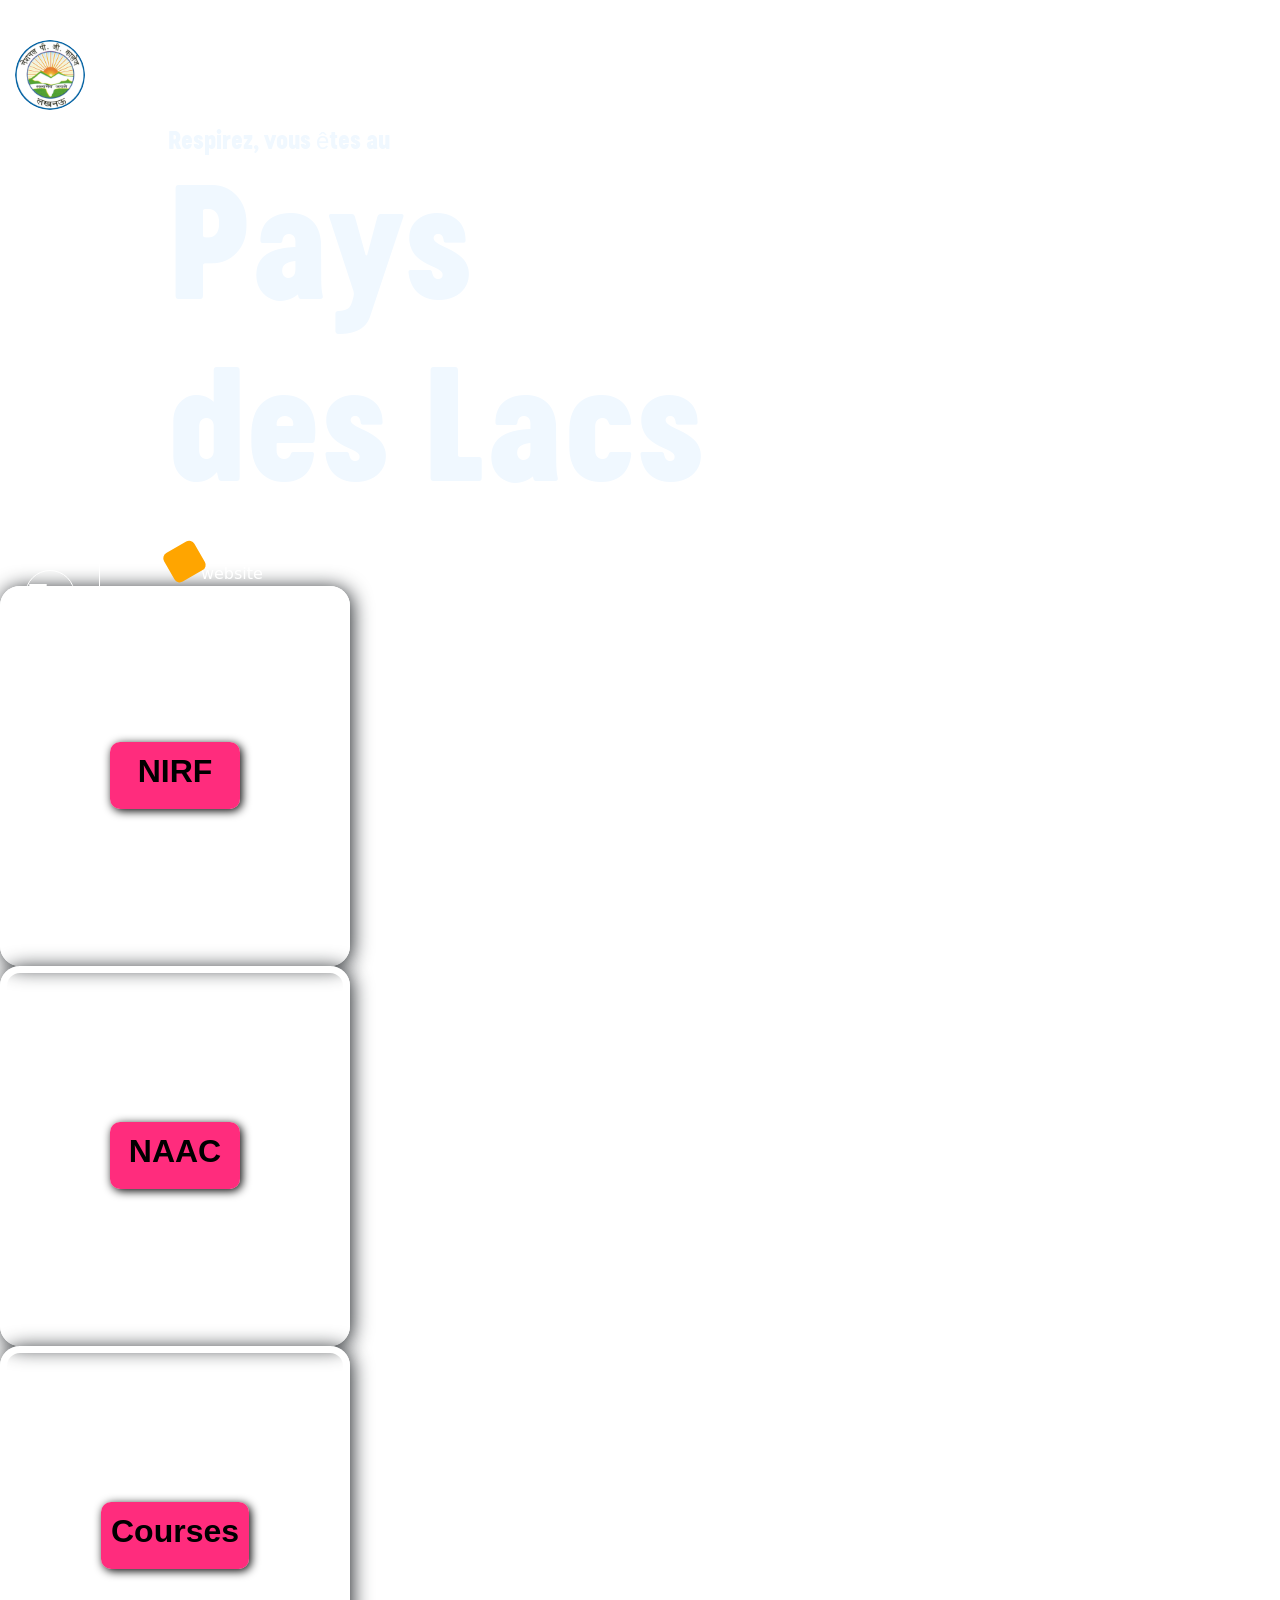
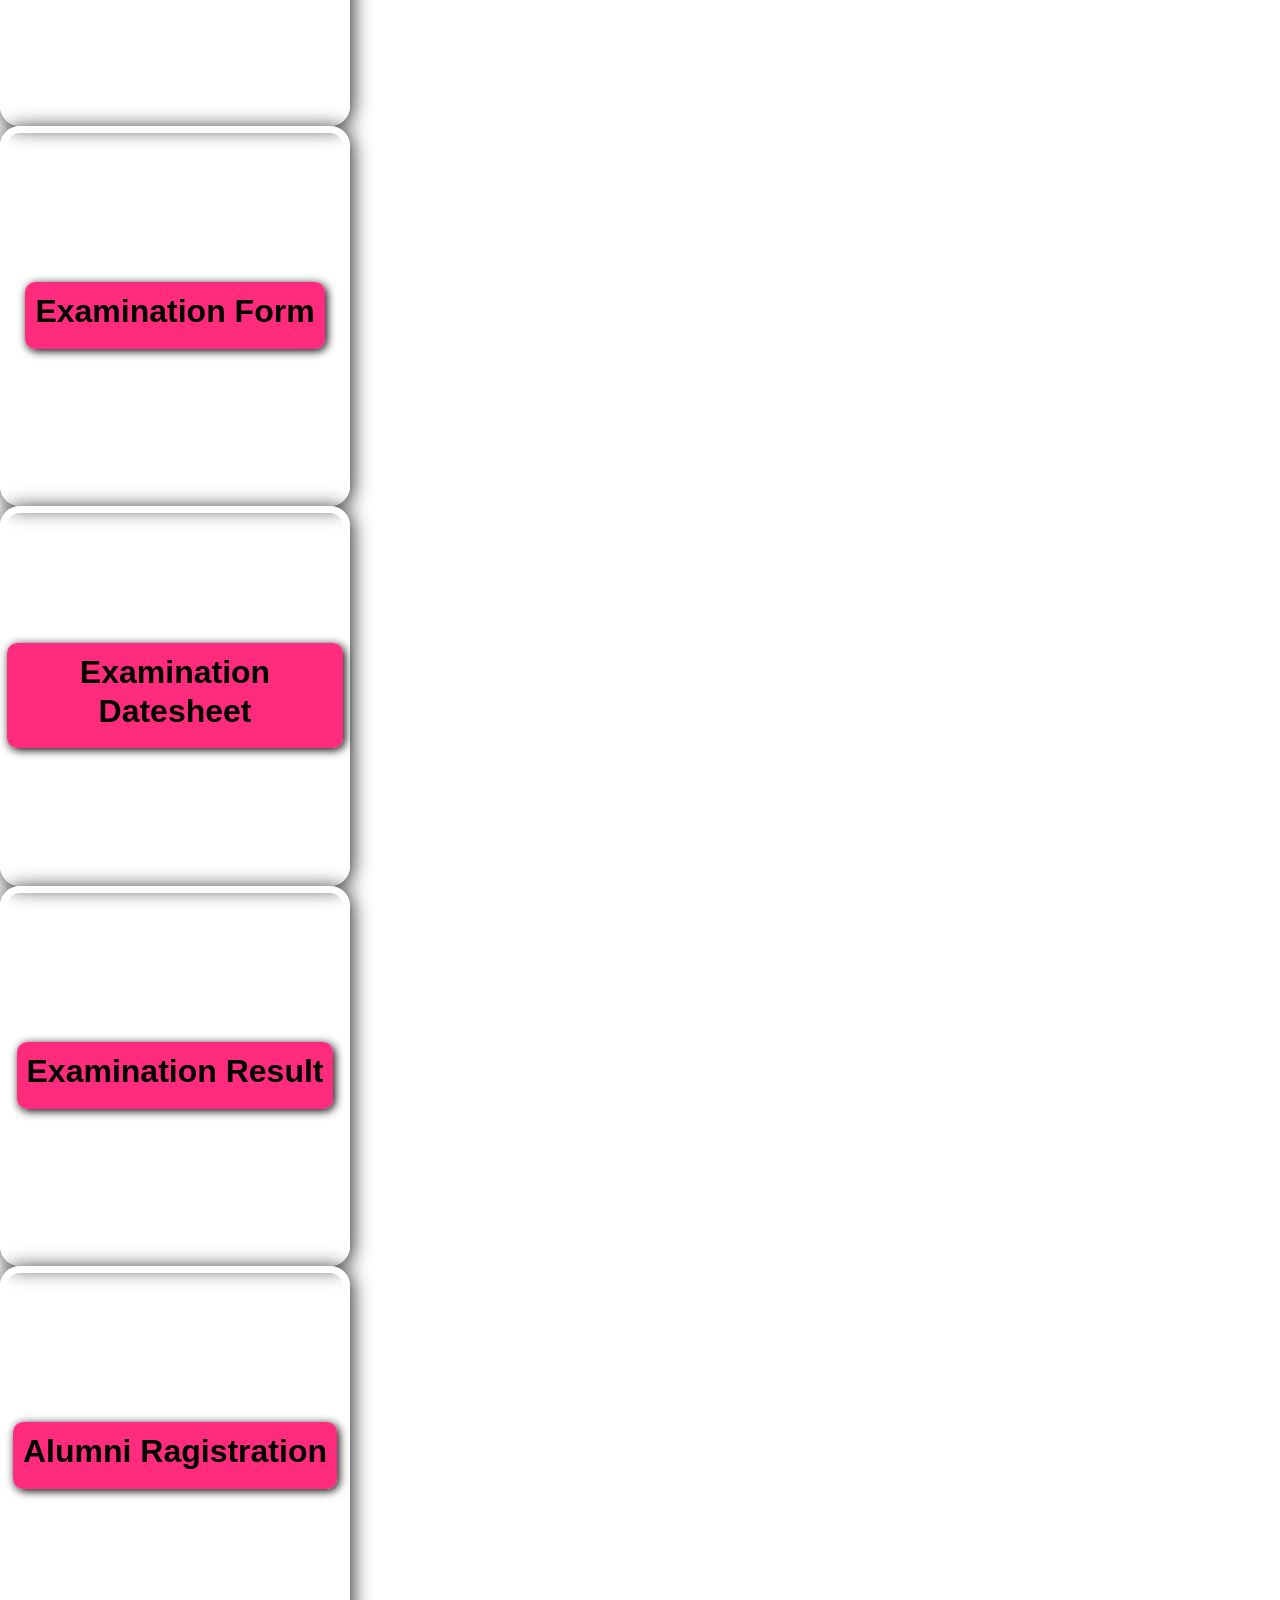
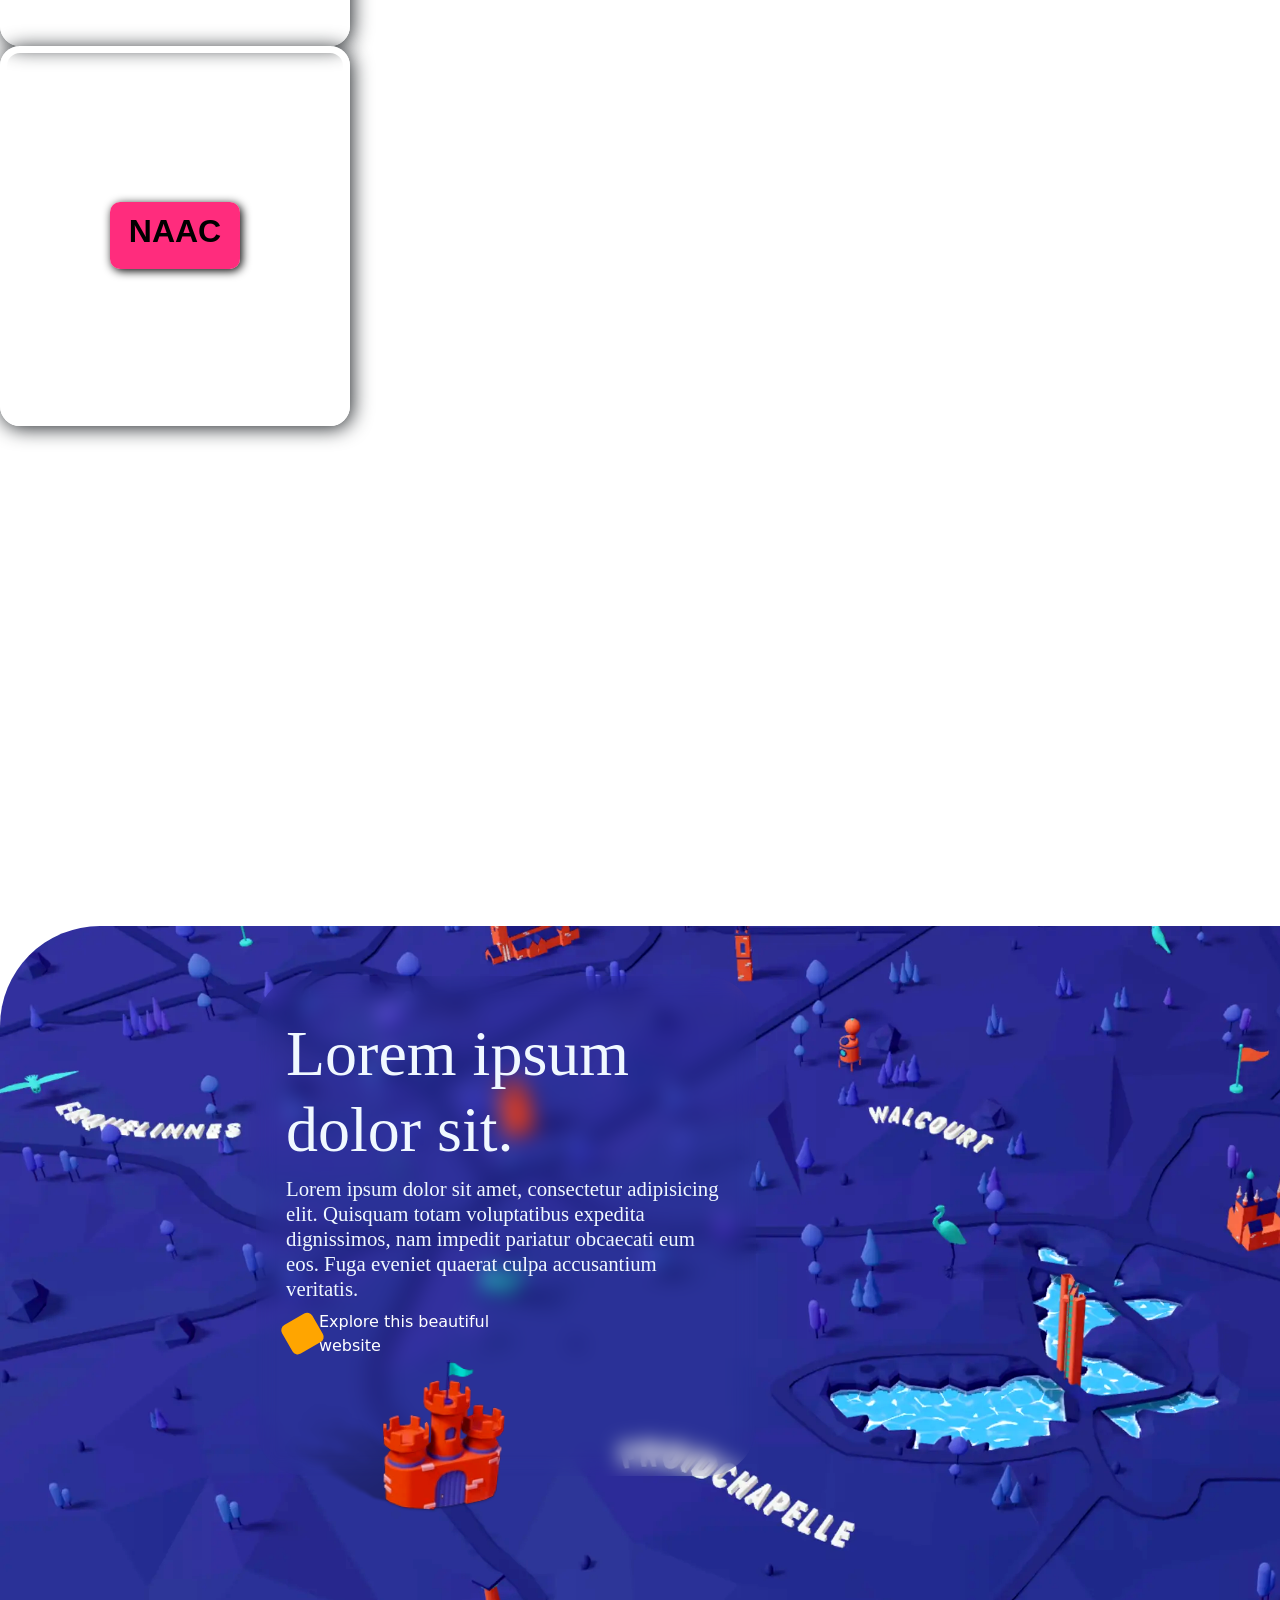
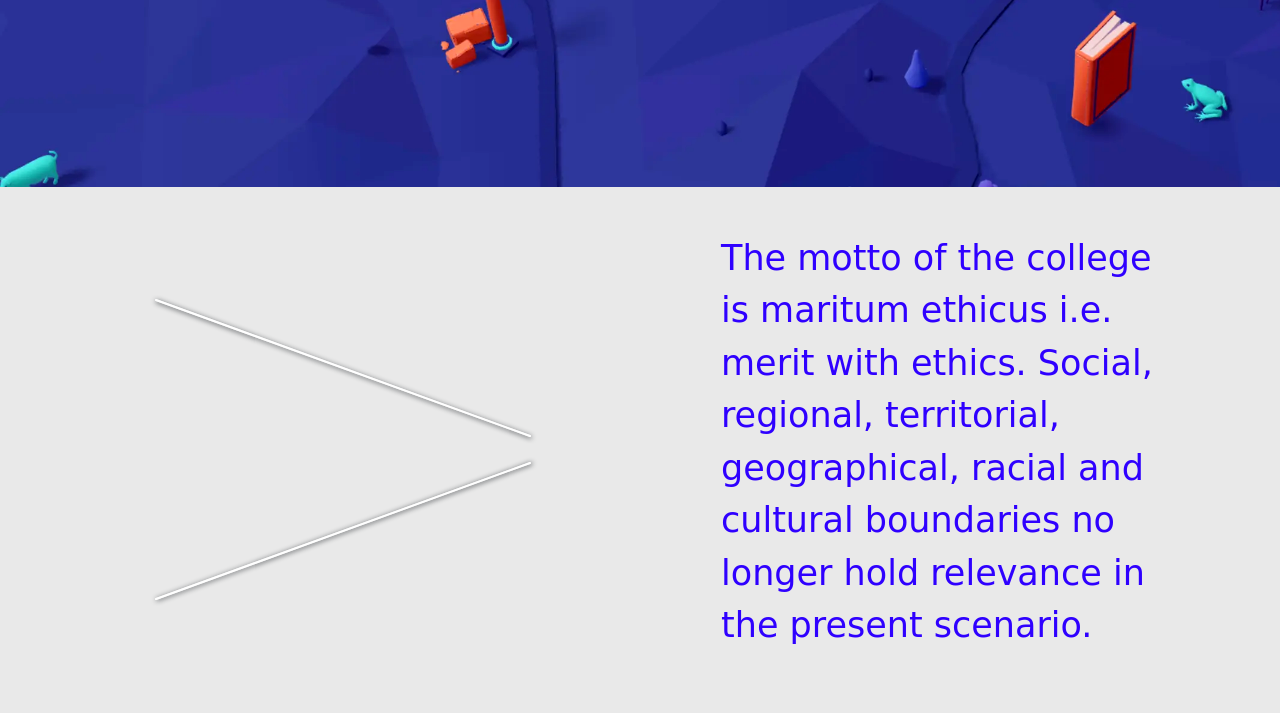
==== commit 658ae01c: "updae" ====
--- a/index.html
+++ b/index.html
@@ -1,20 +1,29 @@
-<!doctype html>
+<!DOCTYPE html>
 <html lang="en">
   <head>
-    <meta charset="utf-8">
-    <meta name="viewport" content="width=device-width, initial-scale=1">
+    <meta charset="utf-8" />
+    <meta name="viewport" content="width=device-width, initial-scale=1" />
     <title>NPGC</title>
-    <link rel="preconnect" href="https://fonts.googleapis.com">
-    <link rel="preconnect" href="https://fonts.gstatic.com" crossorigin>
-    <link href="https://fonts.googleapis.com/css2?family=Dancing+Script:wght@400..700&family=Qwitcher+Grypen:wght@400;700&display=swap" rel="stylesheet">
-    <link href="https://cdn.jsdelivr.net/npm/bootstrap@5.3.3/dist/css/bootstrap.min.css" rel="stylesheet" integrity="sha384-QWTKZyjpPEjISv5WaRU9OFeRpok6YctnYmDr5pNlyT2bRjXh0JMhjY6hW+ALEwIH" crossorigin="anonymous">
-    <link rel="stylesheet" href="style.css">
+    <link rel="preconnect" href="https://fonts.googleapis.com" />
+    <link rel="preconnect" href="https://fonts.gstatic.com" crossorigin />
+    <link
+      href="https://fonts.googleapis.com/css2?family=Dancing+Script:wght@400..700&family=Qwitcher+Grypen:wght@400;700&display=swap"
+      rel="stylesheet"
+    />
+    <link
+      href="https://cdn.jsdelivr.net/npm/bootstrap@5.3.3/dist/css/bootstrap.min.css"
+      rel="stylesheet"
+      integrity="sha384-QWTKZyjpPEjISv5WaRU9OFeRpok6YctnYmDr5pNlyT2bRjXh0JMhjY6hW+ALEwIH"
+      crossorigin="anonymous"
+    />
+
+    <link rel="stylesheet" href="style.css" />
   </head>
   <body>
     <video src="EP9A3_910_Homescreen.mp4" autoplay muted></video>
     <div class="sidebar">
       <div id="box1">
-        <img src="JyTR0NSC_400x400.png" alt="">
+        <img src="JyTR0NSC_400x400.png" alt="" />
       </div>
       <div id="box2">
         <a href="#">F</a>
@@ -31,40 +40,180 @@
     <div class="main">
       <div class="page1">
         <h6>Respirez, vous êtes au</h6>
-        <h1>Pays <br> des Lacs</h1>
+        <h1>
+          Pays <br />
+          des Lacs
+        </h1>
         <section>
           <div></div>
           <a href="#">Explore this beautiful website</a>
         </section>
       </div>
       <!-- -------------------------------------------->
-       <div class="page2">
-         <div class="posts" style="background: url(https://i.pinimg.com/736x/c7/22/34/c722346aad87ee9bc0aab5d84c7d92ea.jpg);background-size: cover;"><a href="#"><img src="https://www.npgc.in/assets/images/PromoSlider/Nirf.png" alt=""><h2>NIRF</h2></a></div>
-         <div class="posts" style="background: url(https://i.pinimg.com/474x/05/89/85/058985db24d5e673df8532a2f10753d9.jpg);background-size: cover;"><a href="#"><img src="https://www.npgc.in/assets/images/PromoSlider/NAAC.png" alt=""><h2>NAAC</h2></a></div>
-        <div class="posts" style="background: url(https://as1.ftcdn.net/v2/jpg/02/49/87/76/1000_F_249877699_QiomhH6uyWKQ4888nslryLAzV0N3hlBx.jpg);background-size: cover;"><a href="#"><img src="https://www.npgc.in/assets/images/PromoSlider/Courses.png" alt=""><h2>Courses</h2></a></div>
-        <div class="posts" style="background: url(https://png.pngtree.com/element_origin_min_pic/17/07/06/35df215aedf473c93ac6368f1508bc59.jpg);background-size: cover;"><a href="#"><img src="https://www.npgc.in/assets/images/PromoSlider/ExaminationForm.png" alt=""><h2>Examination Form</h2></a></div>
-        <div class="posts" style="background: url(https://img.freepik.com/premium-photo/abstract-black-white-geometric-shapes-with-dots-dots-white-background_935395-180375.jpg);background-size: cover;"><a href="#"><img src="https://www.npgc.in/assets/images/PromoSlider/Datesheet.png" alt=""><h2>Examination Datesheet</h2></a></div>
-        <div class="posts" style="background: url(https://i.pinimg.com/736x/8e/9b/4e/8e9b4eebe8e8c9d1ed2a62666db08c28.jpg);background-size: cover;"><a href="#"><img src="https://www.npgc.in/assets/images/PromoSlider/Result.png" alt=""><h2>Examination Result</h2></a></div>
-        <div class="posts" style="background: url(https://i.pinimg.com/736x/59/a7/4c/59a74cf2b60dd5c483c2c0a31b55a211.jpg);background-size: cover;"><a href="#"><img src="https://www.npgc.in/assets/images/PromoSlider/Alumni.png" alt=""><h2>Alumni Ragistration</h2></a></div>
-        <div class="posts" style="background: url(https://encrypted-tbn0.gstatic.com/images?q=tbn:ANd9GcQou2RUfYpx8b9-c_SKZPLx4hbgc6PgUcQJ6g&s);background-size: cover;"><a href="#"><img src="https://www.npgc.in/assets/images/PromoSlider/cvfs.png" alt=""><h2>NAAC</h2></a></div>
-        
-       </div>
-       <!-- --------------------------------------------- -->
-       
-       <div class="page3">
-         <div class="glass">
-           <h2>Lorem ipsum dolor sit.</h2>
-           <h6>Lorem ipsum dolor sit amet, consectetur adipisicing elit. Quisquam totam voluptatibus expedita dignissimos, nam impedit pariatur obcaecati eum eos. Fuga eveniet quaerat culpa accusantium veritatis.</h6>
-           <section>
-             <div></div>
-             <a href="#">Explore this beautiful website</a>
-            </section>
-            <img src="castle.webp" alt="" id="castle">
+      <div class="page2">
+        <div
+          class="posts"
+          style="
+            background: url(https://i.pinimg.com/736x/c7/22/34/c722346aad87ee9bc0aab5d84c7d92ea.jpg);
+            background-size: cover;
+          "
+        >
+          <a href="#"
+            ><img
+              src="https://www.npgc.in/assets/images/PromoSlider/Nirf.png"
+              alt=""
+            />
+            <h2>NIRF</h2></a
+          >
+        </div>
+        <div
+          class="posts"
+          style="
+            background: url(https://i.pinimg.com/474x/05/89/85/058985db24d5e673df8532a2f10753d9.jpg);
+            background-size: cover;
+          "
+        >
+          <a href="#"
+            ><img
+              src="https://www.npgc.in/assets/images/PromoSlider/NAAC.png"
+              alt=""
+            />
+            <h2>NAAC</h2></a
+          >
+        </div>
+        <div
+          class="posts"
+          style="
+            background: url(https://as1.ftcdn.net/v2/jpg/02/49/87/76/1000_F_249877699_QiomhH6uyWKQ4888nslryLAzV0N3hlBx.jpg);
+            background-size: cover;
+          "
+        >
+          <a href="#"
+            ><img
+              src="https://www.npgc.in/assets/images/PromoSlider/Courses.png"
+              alt=""
+            />
+            <h2>Courses</h2></a
+          >
+        </div>
+        <div
+          class="posts"
+          style="
+            background: url(https://png.pngtree.com/element_origin_min_pic/17/07/06/35df215aedf473c93ac6368f1508bc59.jpg);
+            background-size: cover;
+          "
+        >
+          <a href="#"
+            ><img
+              src="https://www.npgc.in/assets/images/PromoSlider/ExaminationForm.png"
+              alt=""
+            />
+            <h2>Examination Form</h2></a
+          >
+        </div>
+        <div
+          class="posts"
+          style="
+            background: url(https://img.freepik.com/premium-photo/abstract-black-white-geometric-shapes-with-dots-dots-white-background_935395-180375.jpg);
+            background-size: cover;
+          "
+        >
+          <a href="#"
+            ><img
+              src="https://www.npgc.in/assets/images/PromoSlider/Datesheet.png"
+              alt=""
+            />
+            <h2>Examination Datesheet</h2></a
+          >
+        </div>
+        <div
+          class="posts"
+          style="
+            background: url(https://i.pinimg.com/736x/8e/9b/4e/8e9b4eebe8e8c9d1ed2a62666db08c28.jpg);
+            background-size: cover;
+          "
+        >
+          <a href="#"
+            ><img
+              src="https://www.npgc.in/assets/images/PromoSlider/Result.png"
+              alt=""
+            />
+            <h2>Examination Result</h2></a
+          >
+        </div>
+        <div
+          class="posts"
+          style="
+            background: url(https://i.pinimg.com/736x/59/a7/4c/59a74cf2b60dd5c483c2c0a31b55a211.jpg);
+            background-size: cover;
+          "
+        >
+          <a href="#"
+            ><img
+              src="https://www.npgc.in/assets/images/PromoSlider/Alumni.png"
+              alt=""
+            />
+            <h2>Alumni Ragistration</h2></a
+          >
+        </div>
+        <div
+          class="posts"
+          style="
+            background: url(https://encrypted-tbn0.gstatic.com/images?q=tbn:ANd9GcQou2RUfYpx8b9-c_SKZPLx4hbgc6PgUcQJ6g&s);
+            background-size: cover;
+          "
+        >
+          <a href="#"
+            ><img
+              src="https://www.npgc.in/assets/images/PromoSlider/cvfs.png"
+              alt=""
+            />
+            <h2>NAAC</h2></a
+          >
+        </div>
+      </div>
+      <!-- --------------------------------------------- -->
+
+      <div class="page3">
+        <div class="glass">
+          <h2>Lorem ipsum dolor sit.</h2>
+          <h6>
+            Lorem ipsum dolor sit amet, consectetur adipisicing elit. Quisquam
+            totam voluptatibus expedita dignissimos, nam impedit pariatur
+            obcaecati eum eos. Fuga eveniet quaerat culpa accusantium veritatis.
+          </h6>
+          <section>
+            <div></div>
+            <a href="#">Explore this beautiful website</a>
+          </section>
+          <img src="castle.webp" alt="" id="castle" />
+        </div>
+        <img src="map_2560.webp" alt="img" />
+      </div>
+      <div class="page4">
+        <div class="part1">
+          <div class="section">
+            <img
+              src="https://www.npgc.in/assets/images/CollegeInfrastructure/Building/DistanceLearningCentre.JPG"
+              alt=""
+              style="transform: rotate(20deg)"
+            />
+            <img
+              src="https://www.npgc.in/assets/images/CollegeInfrastructure/Building/Building-1.JPG"
+              alt=""
+              style="transform: rotate(-20deg)"
+            />
           </div>
-          <img src="map_2560.webp" alt="img">
-        </div>
+          <div class="section">
+            <p>
+              The motto of the college is maritum ethicus i.e. merit with
+              ethics. Social, regional, territorial, geographical, racial and
+              cultural boundaries no longer hold relevance in the present
+              scenario.
+            </p>
+          </div>
+        </div>
+      </div>
     </div>
-
-    <script src="https://cdn.jsdelivr.net/npm/bootstrap@5.3.3/dist/js/bootstrap.bundle.min.js" integrity="sha384-YvpcrYf0tY3lHB60NNkmXc5s9fDVZLESaAA55NDzOxhy9GkcIdslK1eN7N6jIeHz" crossorigin="anonymous"></script>
   </body>
-</html>+</html>
--- a/style.css
+++ b/style.css
@@ -3,6 +3,7 @@
   margin: 0;
   padding: 0;
   scroll-behavior: smooth;
+  /* background: #000; */
 }
 @font-face {
     font-family: 'Cervo Neue';
@@ -123,7 +124,7 @@
 	box-shadow: 2px 2px 20px;
 	border-radius: 20px;
 	border: 7px solid white;
-	animation:abc 7s linear;
+	animation:abc  linear;
 	animation-timeline:view();
 	background-size: cover;
 	background-repeat: no-repeat;
@@ -145,6 +146,8 @@
 }
 .posts h2{
 	text-align: center;
+	font-weight: 700;
+	font-family: 'Franklin Gothic Medium', 'Arial Narrow', Arial, sans-serif;
 }
 .posts img{
 	width: 110px;
@@ -174,25 +177,25 @@
 	100% {
 		opacity:0;
 		scale:0.5;
-		/* float: left; */
 		transform:translateX(-300px);
 		rotate: -30deg;
 	}
 }
 .page3{
 	overflow: hidden;
+	position: relative;
+	height: auto;
 }
 .glass{
 	width: 500px;
 	height: 500px;
-	box-shadow: 2px 2px 2px;
 	border-radius: 50px;
 	position: relative;
 	z-index: 2;
 	top: 550px;
 	left: 20%;
 	background: transparent;
-	backdrop-filter: blur(5px);
+	backdrop-filter: blur(10px);
 	display: flex;
     flex-direction: column;
     justify-content: space-evenly;
@@ -212,12 +215,53 @@
 .page3 img{
 	width: 100%;
 	width: 120vw;
-	transform: rotate(10deg);	
 	border-top-left-radius: 100px;
-	margin-left: 10px;
 	filter: contrast(120%);
 }
 #castle{
-	transform: rotate(0deg);
+	transform: rotate(02deg);
 	width: 17vw;
-}+}
+
+.page4{
+	width: 100%;
+	height: auto;
+	background: rgb(233, 233, 233);
+	margin: 0;
+	position: static;
+	bottom: 200px;
+	padding: 45px;
+}
+.part1{
+	height: 100%;
+	display: flex;
+	justify-content: space-evenly;
+	display: grid;
+	grid-template-columns: 50% 50%;
+}
+.section{
+	margin-left: 1px;
+	display: flex;
+	flex-direction: column;
+	align-items: center;
+	justify-content: space-evenly;
+}
+.section img{
+	width: 25rem;
+	height: auto;
+	border-radius: 10px;
+	margin: 25px;
+	border: 1px solid white;
+	box-shadow: 1px 1px 5px;
+}
+.section p{
+	font-size: 35px;
+    padding: 0 80px;
+	/* font-family: 'Cervo Neue', sans-serif; */
+	color:rgb(47, 0, 255) ;
+}
+
+.section p::selection {
+	color: white;
+	background:  rgb(59, 59, 59);
+  }
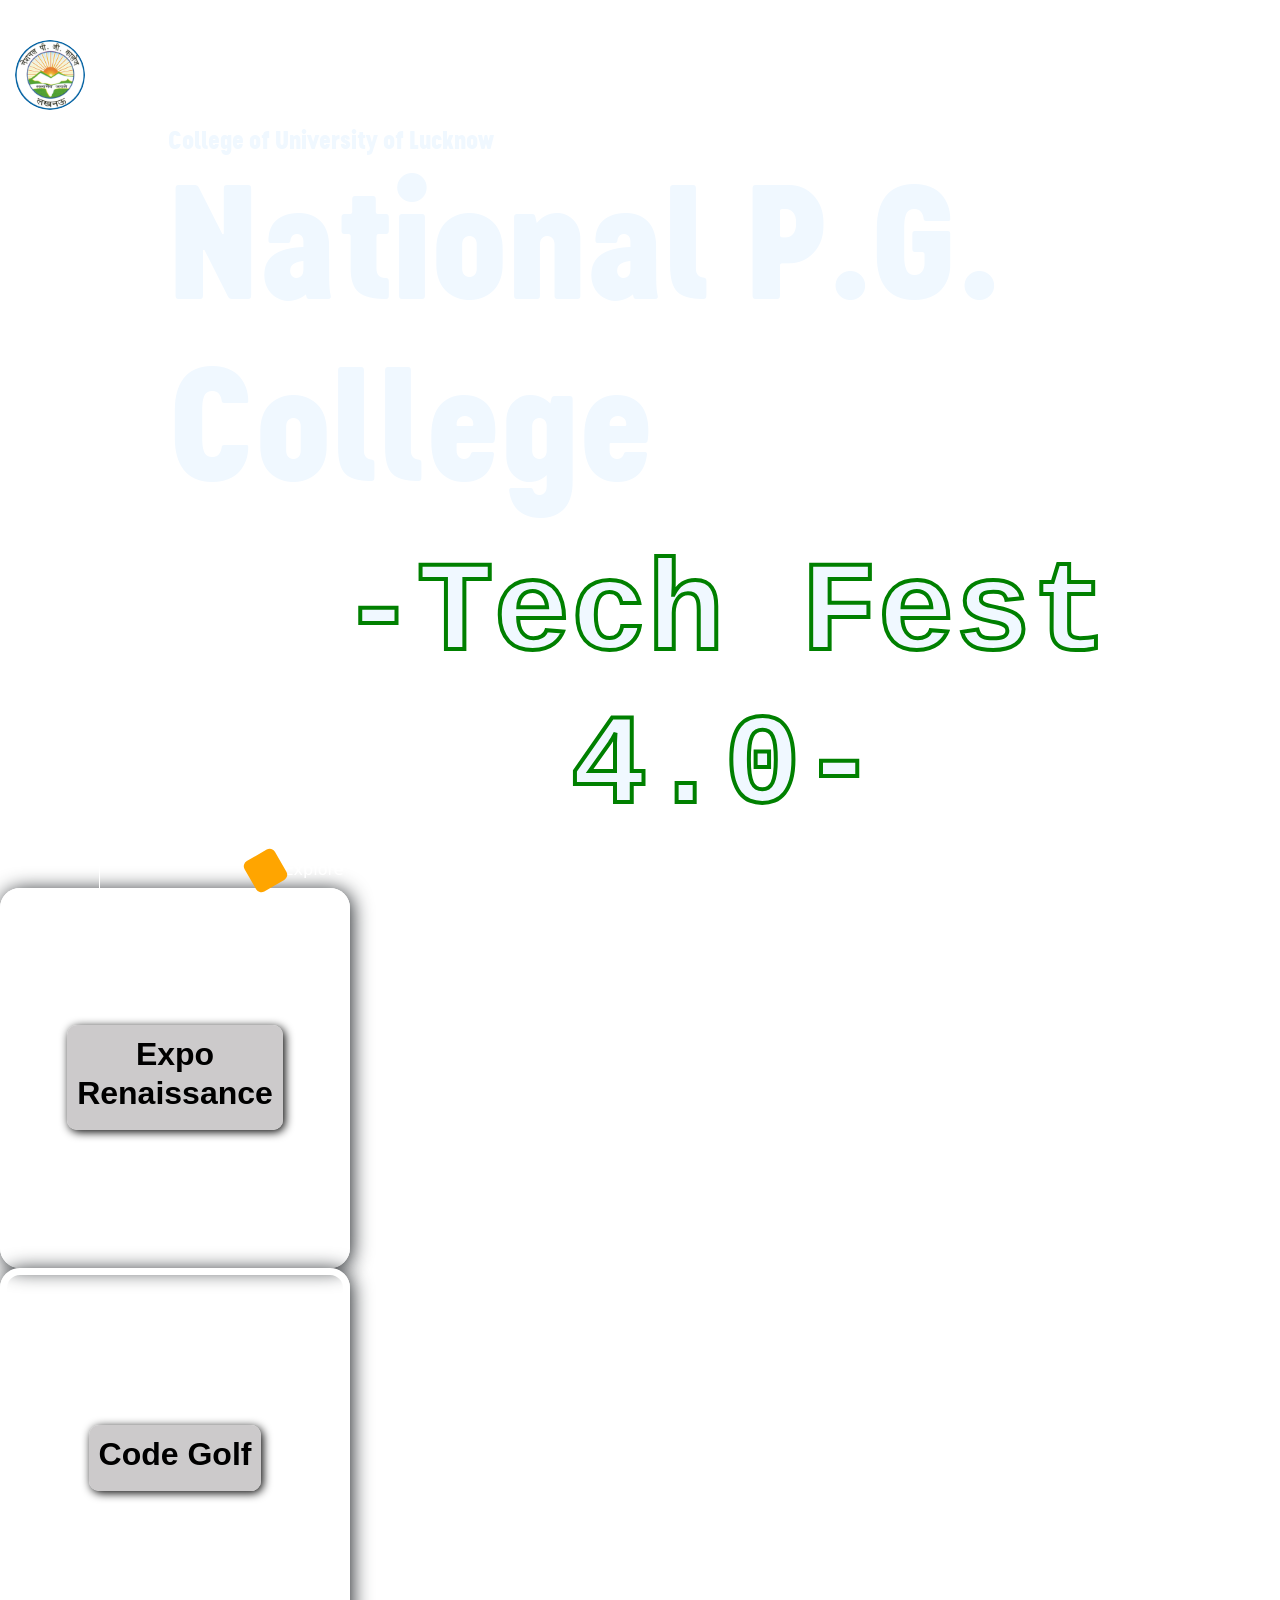
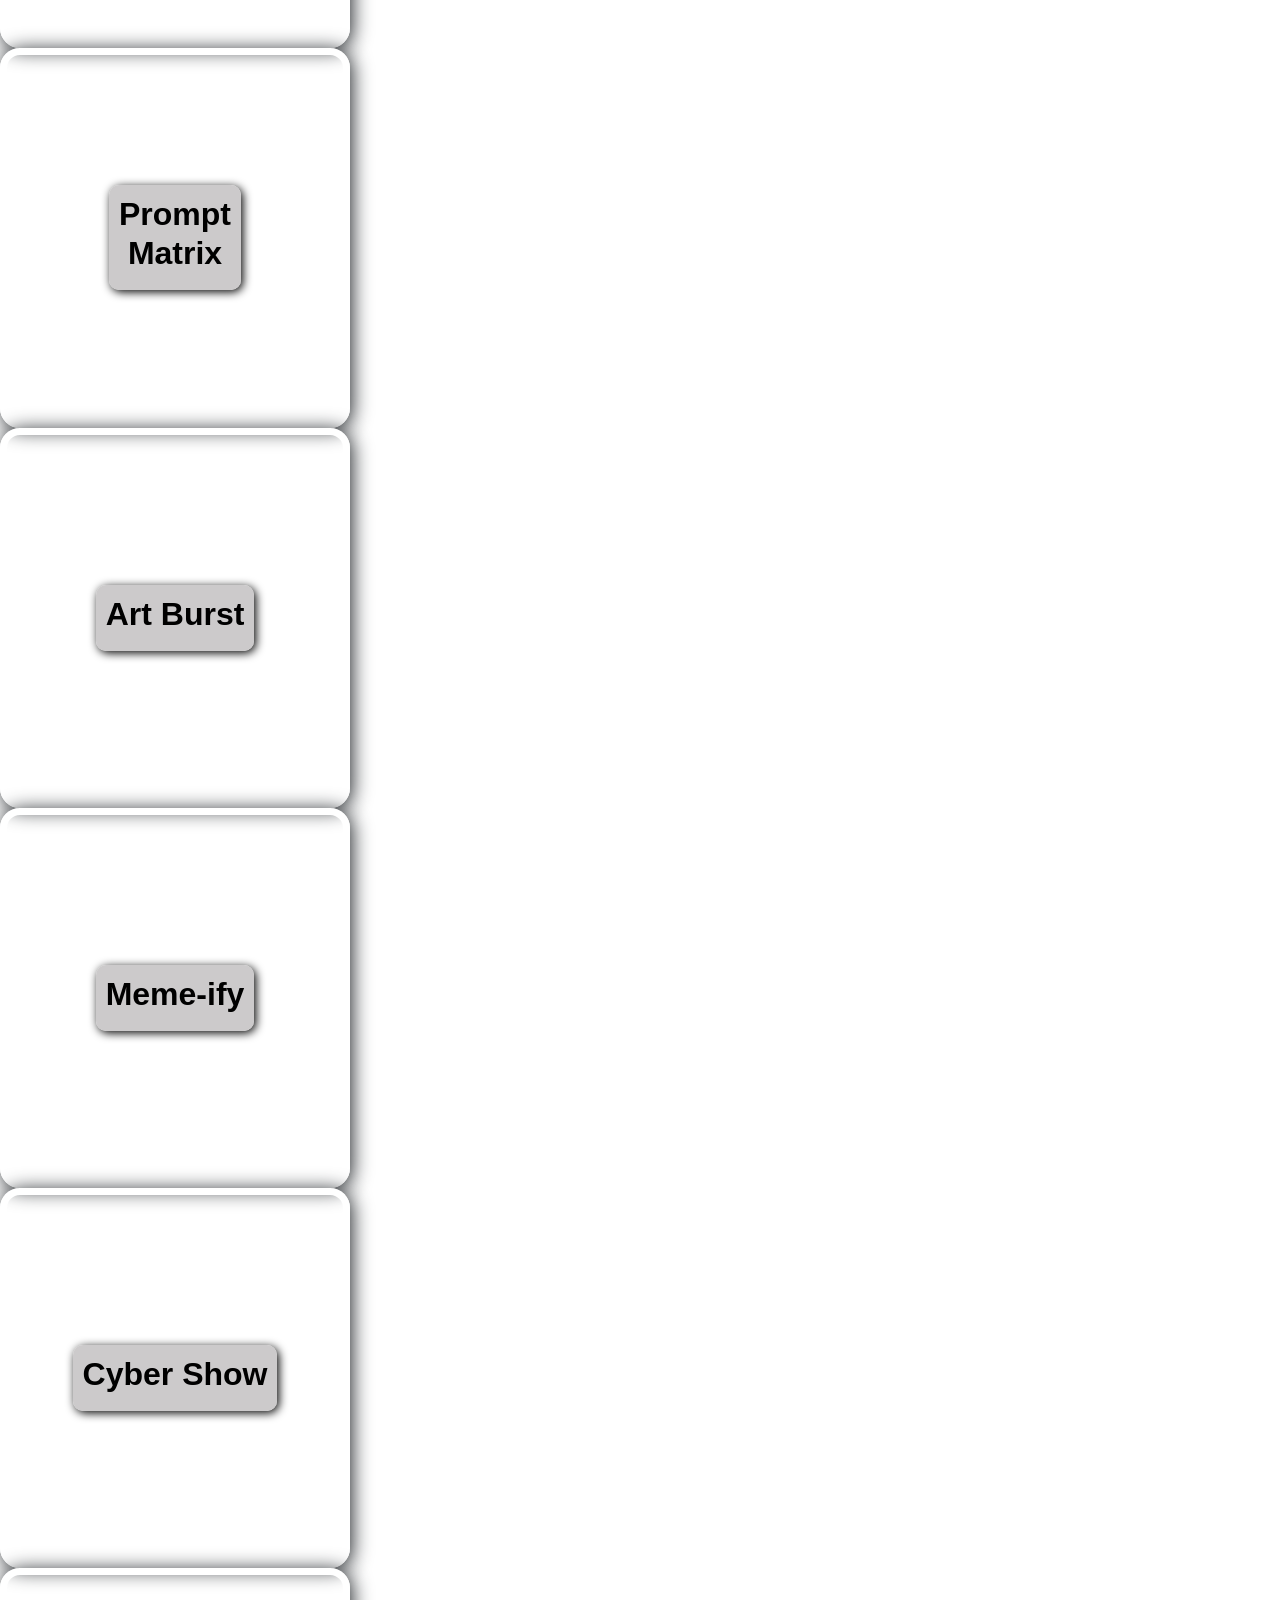
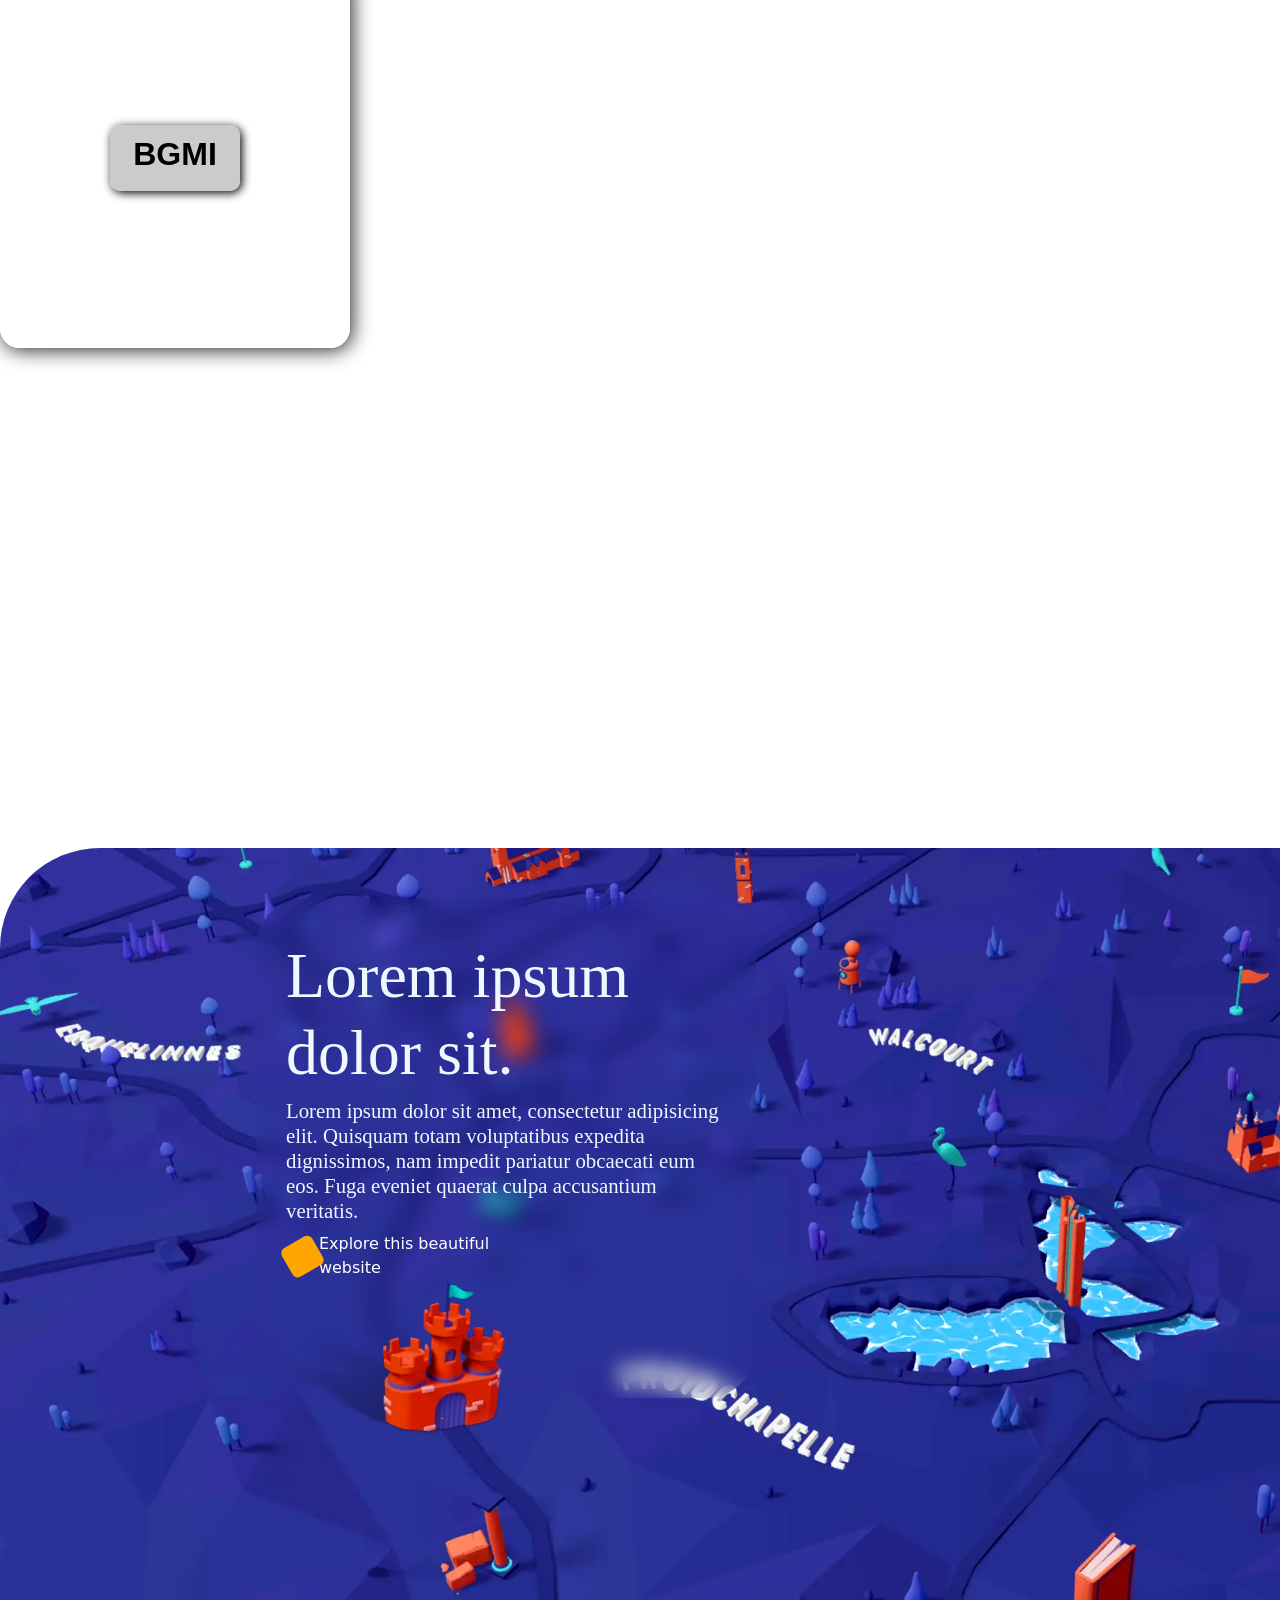
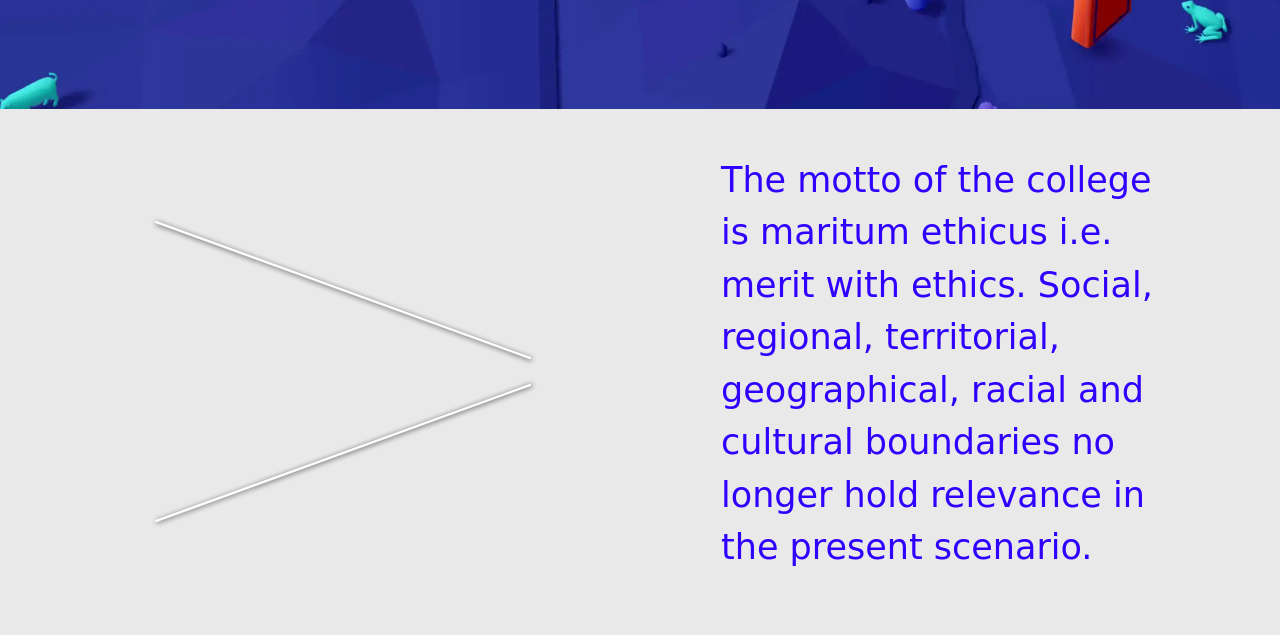
==== commit 87cb2e55: "changes" ====
--- a/index.html
+++ b/index.html
@@ -8,7 +8,7 @@
     <link rel="preconnect" href="https://fonts.gstatic.com" crossorigin />
     <link
       href="https://fonts.googleapis.com/css2?family=Dancing+Script:wght@400..700&family=Qwitcher+Grypen:wght@400;700&display=swap"
-      rel="stylesheet"
+      rel="stylesheet" 
     />
     <link
       href="https://cdn.jsdelivr.net/npm/bootstrap@5.3.3/dist/css/bootstrap.min.css"
@@ -33,20 +33,21 @@
     <div class="navbar">
       <div class="navPanel">
         <a href="#">HOME</a>
-        <a href="#">DESCRETE</a>
-        <a href="#">FUNDAMENTALS</a>
+        <a href="#">Events</a>
+        <a href="#">Sponsors</a>
+        <a href="#">About Us</a>
       </div>
     </div>
     <div class="main">
       <div class="page1">
-        <h6>Respirez, vous êtes au</h6>
+        <h6>College of University of Lucknow</h6>
         <h1>
-          Pays <br />
-          des Lacs
+          National P.G. College 
         </h1>
+        <h3>-Tech Fest 4.0-</h3>
         <section>
           <div></div>
-          <a href="#">Explore this beautiful website</a>
+          <a href="#">Explore </a>
         </section>
       </div>
       <!-- -------------------------------------------->
@@ -54,124 +55,111 @@
         <div
           class="posts"
           style="
-            background: url(https://i.pinimg.com/736x/c7/22/34/c722346aad87ee9bc0aab5d84c7d92ea.jpg);
-            background-size: cover;
-          "
-        >
-          <a href="#"
-            ><img
-              src="https://www.npgc.in/assets/images/PromoSlider/Nirf.png"
-              alt=""
-            />
-            <h2>NIRF</h2></a
-          >
-        </div>
-        <div
-          class="posts"
-          style="
-            background: url(https://i.pinimg.com/474x/05/89/85/058985db24d5e673df8532a2f10753d9.jpg);
-            background-size: cover;
-          "
-        >
-          <a href="#"
-            ><img
-              src="https://www.npgc.in/assets/images/PromoSlider/NAAC.png"
-              alt=""
-            />
-            <h2>NAAC</h2></a
-          >
-        </div>
-        <div
-          class="posts"
-          style="
-            background: url(https://as1.ftcdn.net/v2/jpg/02/49/87/76/1000_F_249877699_QiomhH6uyWKQ4888nslryLAzV0N3hlBx.jpg);
-            background-size: cover;
-          "
-        >
-          <a href="#"
-            ><img
-              src="https://www.npgc.in/assets/images/PromoSlider/Courses.png"
-              alt=""
-            />
-            <h2>Courses</h2></a
-          >
-        </div>
-        <div
-          class="posts"
-          style="
-            background: url(https://png.pngtree.com/element_origin_min_pic/17/07/06/35df215aedf473c93ac6368f1508bc59.jpg);
-            background-size: cover;
-          "
-        >
-          <a href="#"
-            ><img
-              src="https://www.npgc.in/assets/images/PromoSlider/ExaminationForm.png"
-              alt=""
-            />
-            <h2>Examination Form</h2></a
-          >
-        </div>
-        <div
-          class="posts"
-          style="
-            background: url(https://img.freepik.com/premium-photo/abstract-black-white-geometric-shapes-with-dots-dots-white-background_935395-180375.jpg);
-            background-size: cover;
-          "
-        >
-          <a href="#"
-            ><img
-              src="https://www.npgc.in/assets/images/PromoSlider/Datesheet.png"
-              alt=""
-            />
-            <h2>Examination Datesheet</h2></a
-          >
-        </div>
-        <div
-          class="posts"
-          style="
-            background: url(https://i.pinimg.com/736x/8e/9b/4e/8e9b4eebe8e8c9d1ed2a62666db08c28.jpg);
-            background-size: cover;
-          "
-        >
-          <a href="#"
-            ><img
-              src="https://www.npgc.in/assets/images/PromoSlider/Result.png"
-              alt=""
-            />
-            <h2>Examination Result</h2></a
-          >
-        </div>
-        <div
-          class="posts"
-          style="
-            background: url(https://i.pinimg.com/736x/59/a7/4c/59a74cf2b60dd5c483c2c0a31b55a211.jpg);
-            background-size: cover;
-          "
-        >
-          <a href="#"
-            ><img
-              src="https://www.npgc.in/assets/images/PromoSlider/Alumni.png"
-              alt=""
-            />
-            <h2>Alumni Ragistration</h2></a
-          >
-        </div>
-        <div
-          class="posts"
-          style="
-            background: url(https://encrypted-tbn0.gstatic.com/images?q=tbn:ANd9GcQou2RUfYpx8b9-c_SKZPLx4hbgc6PgUcQJ6g&s);
-            background-size: cover;
-          "
-        >
-          <a href="#"
-            ><img
-              src="https://www.npgc.in/assets/images/PromoSlider/cvfs.png"
-              alt=""
-            />
-            <h2>NAAC</h2></a
-          >
-        </div>
-      </div>
+            background: url(https://media.istockphoto.com/id/857615704/photo/blurred-defocused-background-of-public-event-exhibition-hall-business-trade-show-or-commercial.jpg?s=612x612&w=0&k=20&c=h-0q8kbiwY7m93CGMIwSg1u98VxALTqNXUzNo5BiHDs=);
+            background-size: cover;
+          "
+        >
+          <a href="#"
+            ><img
+              src="https://encrypted-tbn0.gstatic.com/images?q=tbn:ANd9GcSv5QItWE-mqhM2g0FY8Kr131kYfpfcLd7GGw&s"
+              alt=""
+            />
+            <h2>Expo <br> Renaissance</h2></a
+          >
+        </div>
+        <div
+          class="posts"
+          style="
+            background: url(https://media.istockphoto.com/id/1510696458/vector/vector-digital-green-background-of-streaming-binary-code-matrix-background-with-numbers-1-0.jpg?s=612x612&w=0&k=20&c=TTkG2rwjYzXCTVzLDcX59UjPjKD0AJSWE2BnPh7s8X4=);
+            background-size: cover;
+          "
+        >
+          <a href="#"
+            ><img
+              src="https://encrypted-tbn0.gstatic.com/images?q=tbn:ANd9GcQu9uLqBFfDqMx8LJ8m3gfOMqOqzvA4i_s4CQ&s"
+              alt=""
+            />
+            <h2>Code Golf</h2></a
+          >
+        </div>
+        <div
+          class="posts"
+          style="
+            background: url(https://t3.ftcdn.net/jpg/07/05/15/02/360_F_705150261_mTJxJgs7WU6UzcGB4deLuHmhzJQJ5QLr.jpg);
+            background-size: cover;
+          "
+        >
+          <a href="#"
+            ><img
+              src="https://assets.promptbase.com/DALLE_IMAGES%2F030WoRJhcrg3rdyjuchNot0aJR63%2Fresized%2F1717869469726e_w_800x800.webp?alt=media&token=9db32d52-d101-4982-97d5-39d55bcd3c50"
+              alt=""
+            />
+            <h2>Prompt <br> Matrix</h2></a
+          >
+        </div>
+        <div
+          class="posts"
+          style="
+            background: url(https://i.pinimg.com/236x/11/d8/fb/11d8fb14c2983d502b91668b7ca9eb73.jpg);
+            background-size: cover;
+          "
+        >
+          <a href="#"
+            ><img
+              src="https://static.displate.com/avatars/2024-09-25/d8a79e0b4ca69d4d24642a162f533dc2_6afce0d4ae118dab4b9ac80c5d9e584e.jpg"
+              alt=""
+            />
+            <h2>Art Burst</h2></a
+          >
+        </div>
+        <div
+          class="posts"
+          style="
+            background: url(https://forward.com/wp-content/uploads/2025/01/GettyImages-2194418432-1296x732.jpg);
+            background-size: cover;
+            background-position: center;
+            "
+        >
+        <a href="#" 
+            ><img
+            src="https://play-lh.googleusercontent.com/O1RmzH3IUnQyEqwPqAT8LkQtItfkeeP3QUOk0NCcGU96akezsNMwd1mZYdT6w_Qi0ZQf"
+              alt=""
+            />
+            <h2>Meme-ify</h2></a
+            >
+          </div>
+          <div
+          class="posts"
+          style="
+            background: url(https://img.freepik.com/premium-photo/public-exhibition-hall-business-trade-show-marketing_189959-4169.jpg);
+            background-size: cover;
+            background-position: center;
+          "
+        >
+          <a href="#"
+            ><img
+              src="https://encrypted-tbn0.gstatic.com/images?q=tbn:ANd9GcSSFUXIVejvgT64ZQyy2w71hYZuapl1h1yE8g&s"
+              alt=""
+            />
+            <h2>Cyber Show</h2></a
+          >
+        </div>
+        <div
+          class="posts"
+          style="
+            background: url(https://encrypted-tbn0.gstatic.com/images?q=tbn:ANd9GcTCKB6n8gQCBNQhheafUgDx5J0EUVz2CL2HhA&s);
+            background-size: cover;
+          "
+        >
+          <a href="#"
+            ><img
+              src="https://i.pinimg.com/736x/f2/24/c4/f224c4a2caea8a803a63d47e65179ba2.jpg"
+              alt=""
+            />
+            <h2>BGMI</h2></a
+          >
+        </div>
+      </div> 
       <!-- --------------------------------------------- -->
 
       <div class="page3">
--- a/style.css
+++ b/style.css
@@ -3,6 +3,7 @@
   margin: 0;
   padding: 0;
   scroll-behavior: smooth;
+  /* background: green; */
   /* background: #000; */
 }
 @font-face {
@@ -93,6 +94,14 @@
 	font-family: 'Cervo Neue', sans-serif;
 	color: aliceblue;
 }
+.page1 h3{
+	font-size: 8rem;
+	font-weight: 900;
+	-webkit-text-stroke: 4px green;
+	color: aliceblue;
+	text-align: center;
+	font-family: 'Courier New', Courier, monospace;
+}
 .page1 div,section div{
 	width: 35px;
 	height: 35px;
@@ -137,7 +146,7 @@
 	margin: auto;
 	color: black;
 	box-shadow: 2px 2px 10px;
-	background: rgba(255, 1, 98, 0.829);
+	background: rgba(194, 191, 192, 0.829);
 	border-radius: 10px;
 	padding: 10px;
 	display: flex;
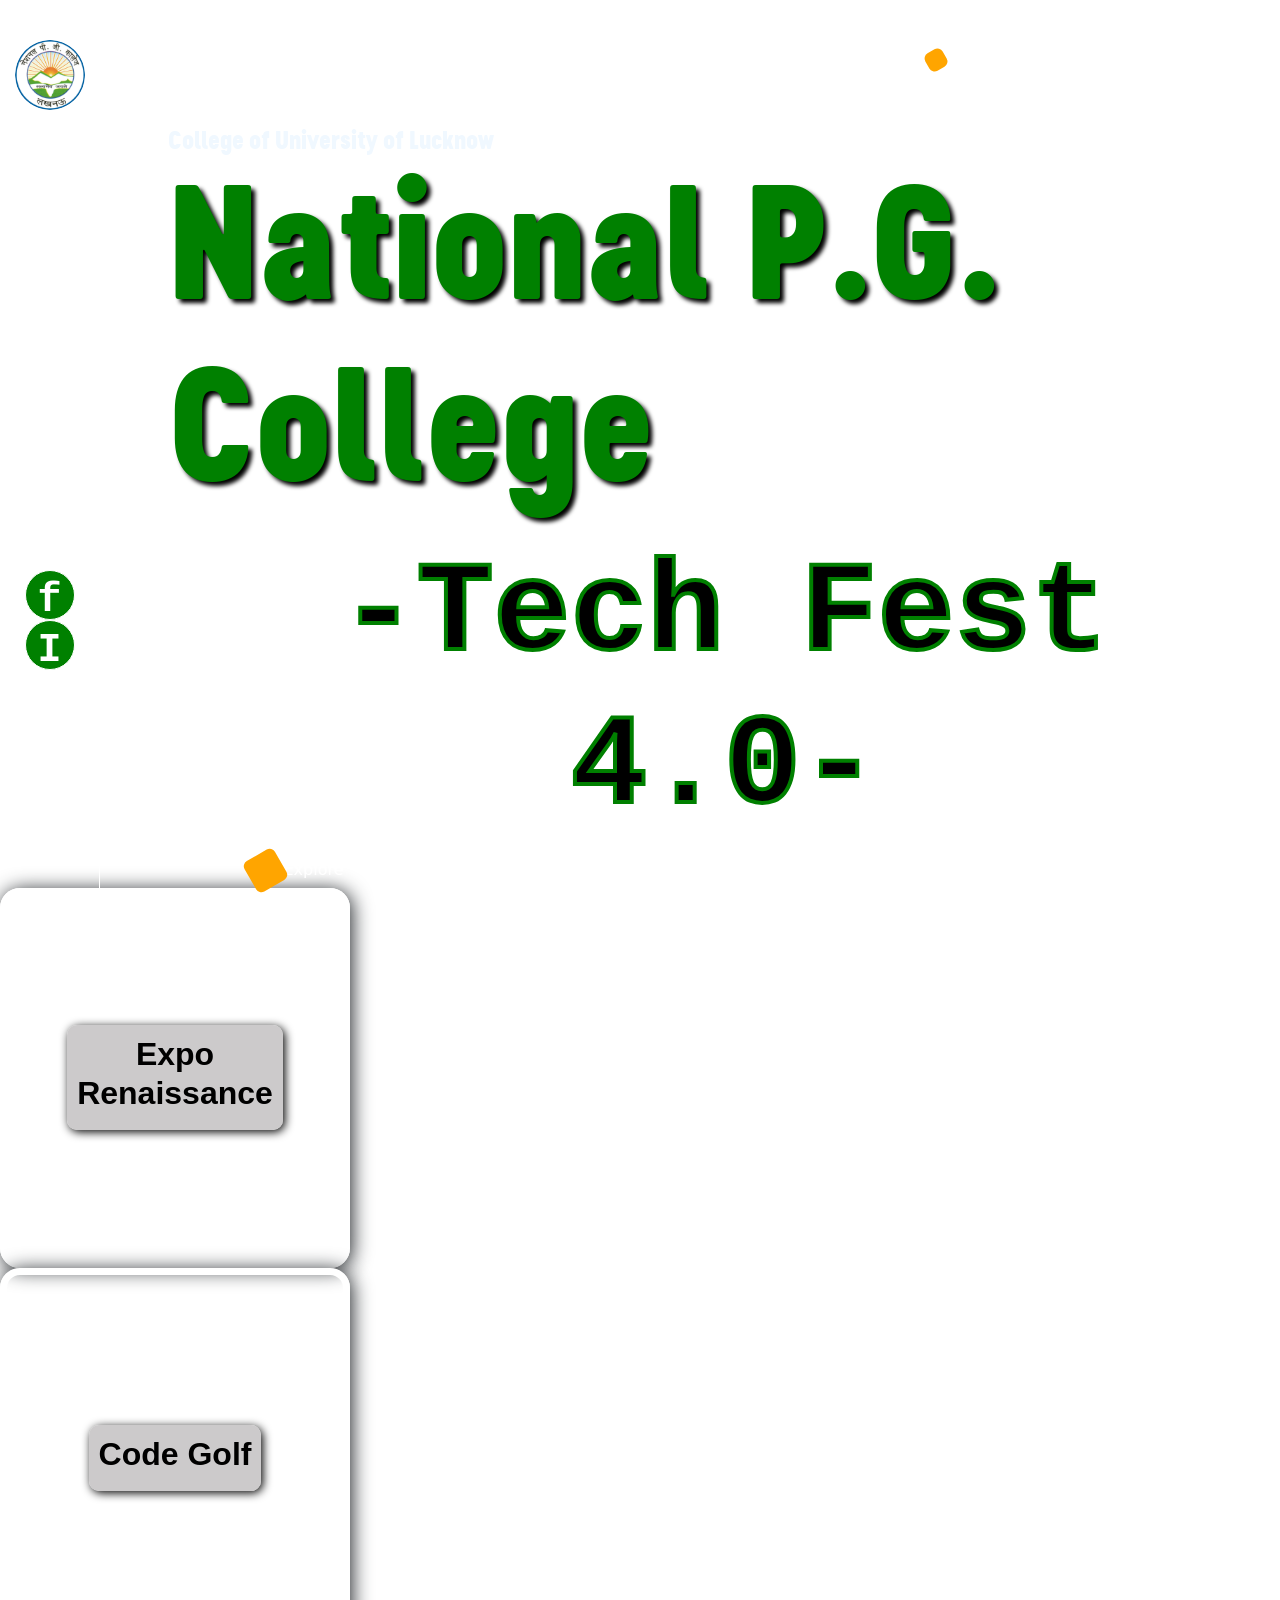
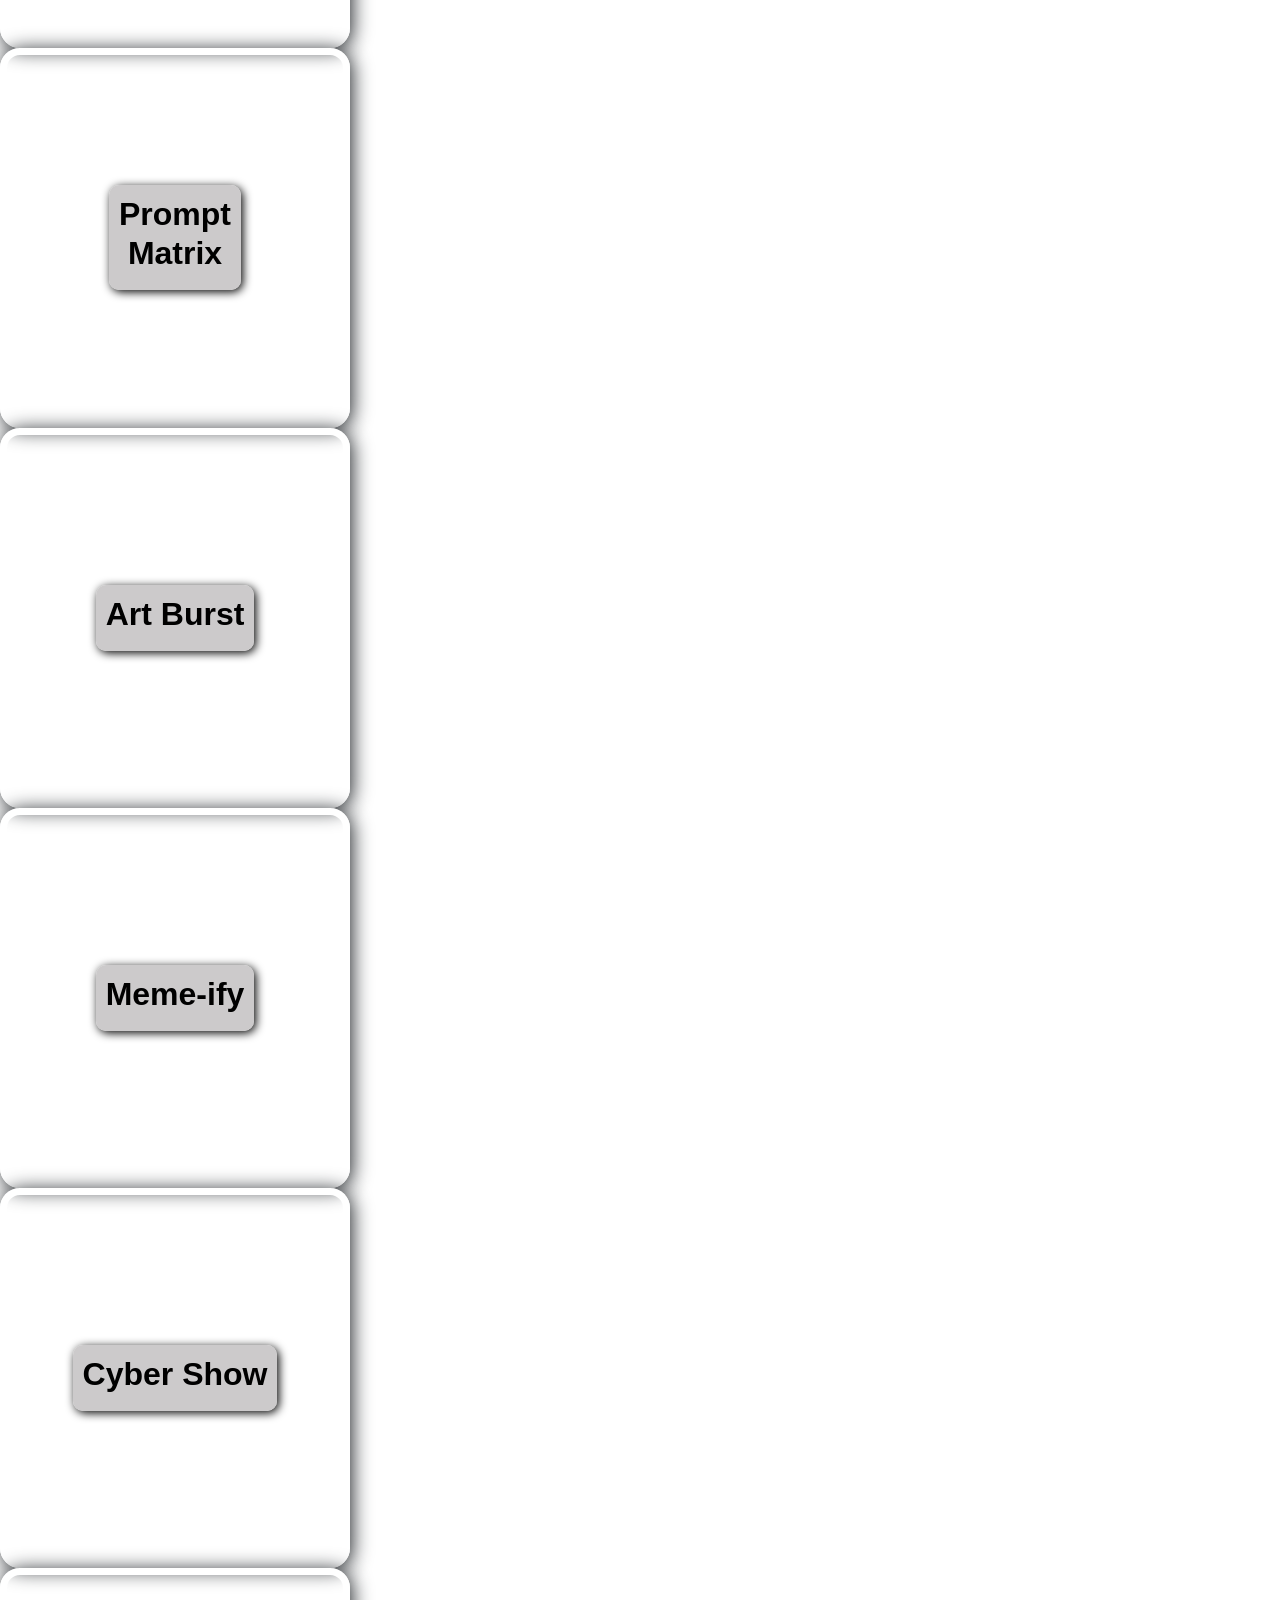
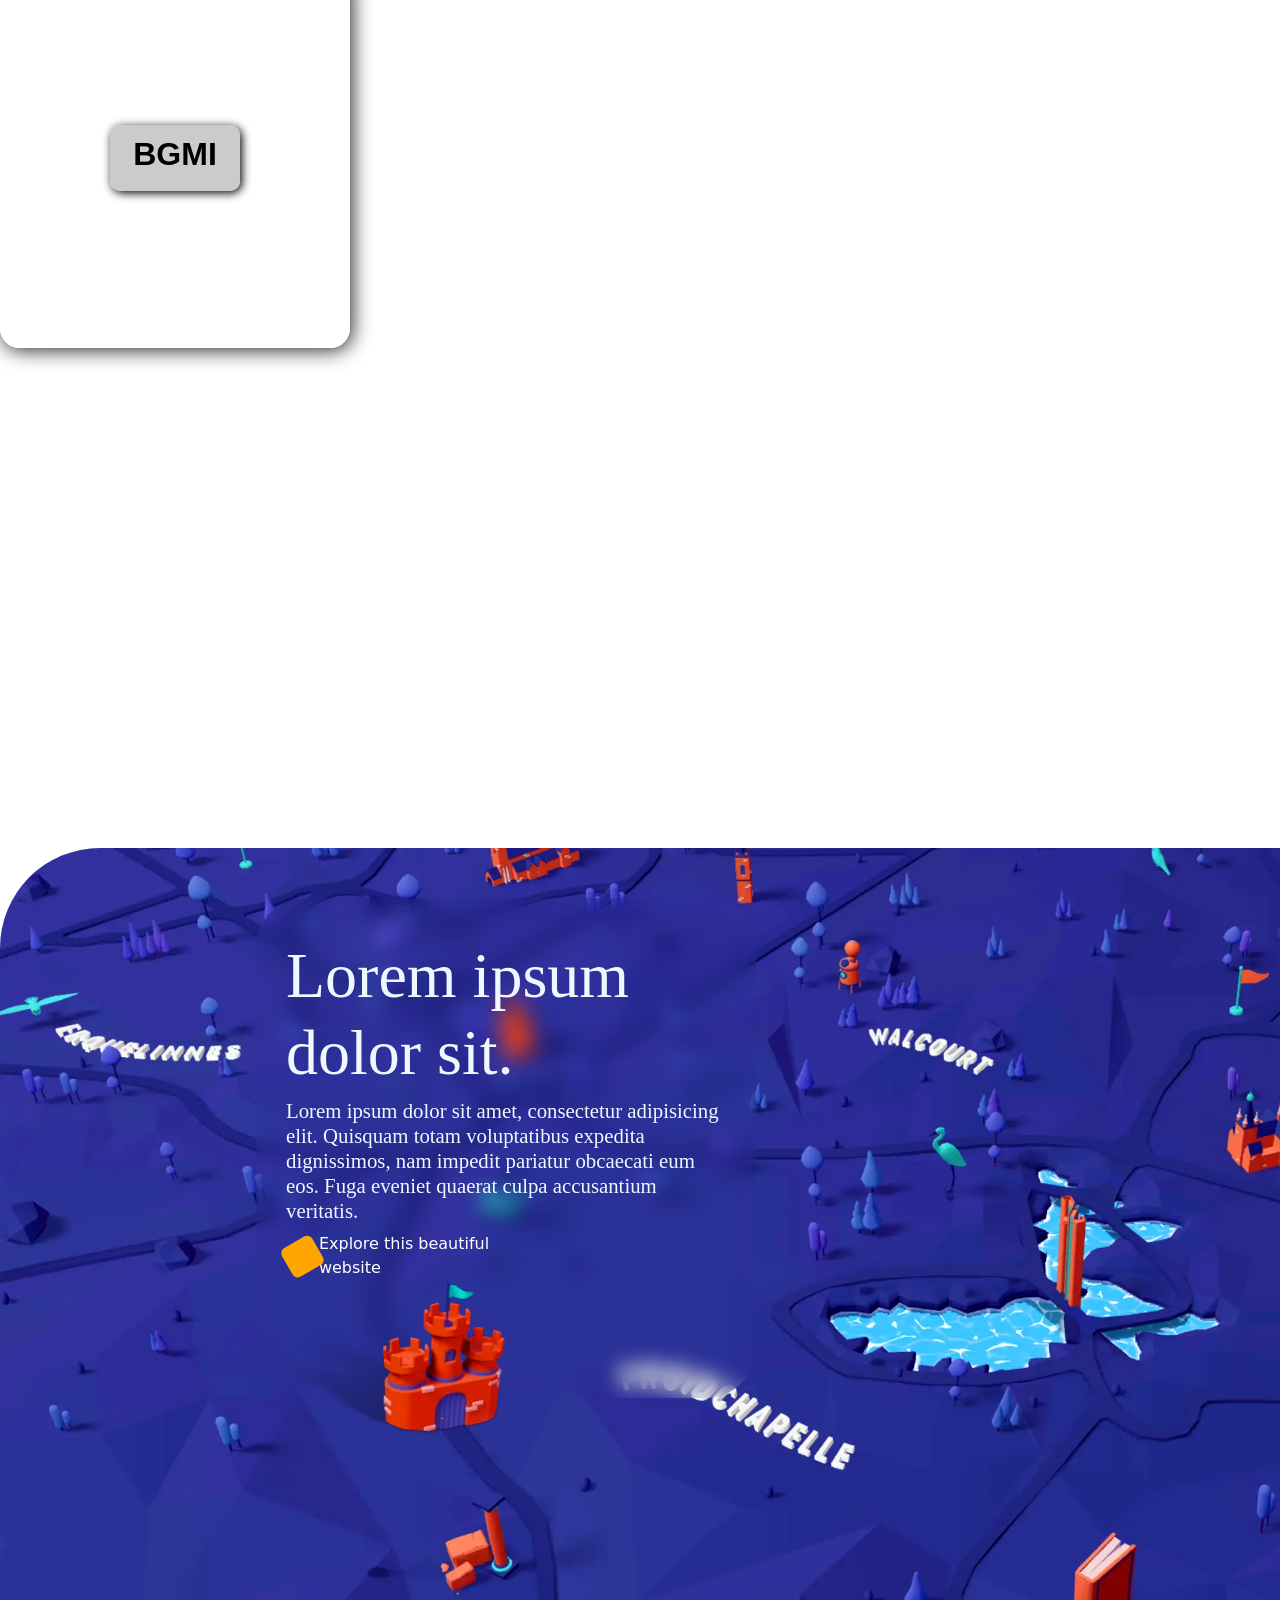
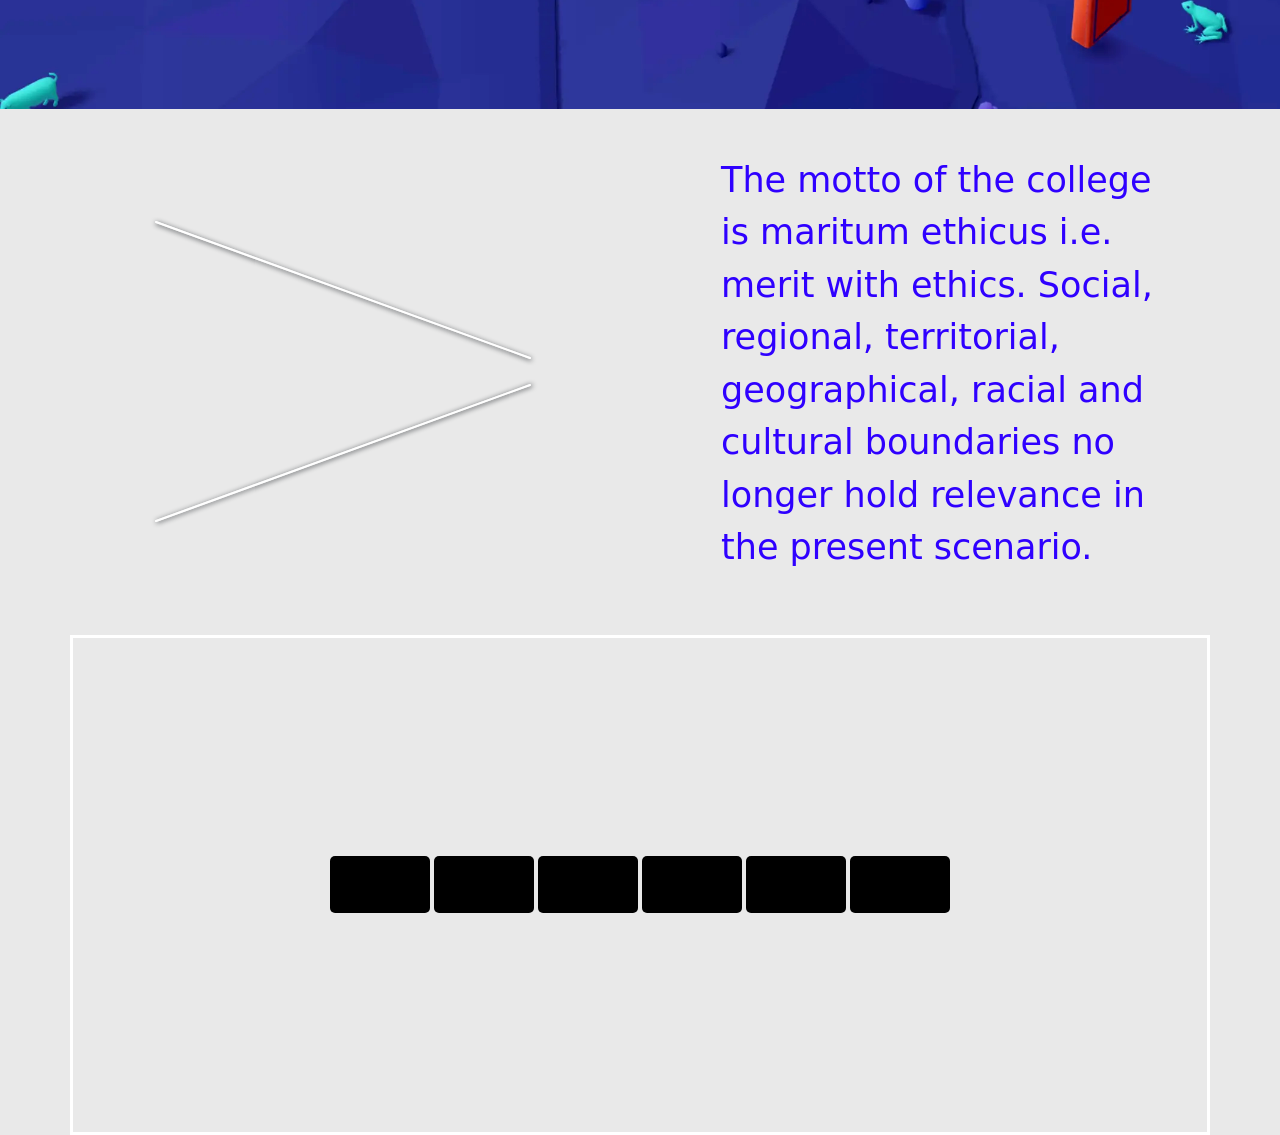
==== commit afacdae9: "update in project" ====
--- a/index.html
+++ b/index.html
@@ -1,207 +1,183 @@
 <!DOCTYPE html>
 <html lang="en">
-  <head>
-    <meta charset="utf-8" />
-    <meta name="viewport" content="width=device-width, initial-scale=1" />
-    <title>NPGC</title>
-    <link rel="preconnect" href="https://fonts.googleapis.com" />
-    <link rel="preconnect" href="https://fonts.gstatic.com" crossorigin />
-    <link
-      href="https://fonts.googleapis.com/css2?family=Dancing+Script:wght@400..700&family=Qwitcher+Grypen:wght@400;700&display=swap"
-      rel="stylesheet" 
-    />
-    <link
-      href="https://cdn.jsdelivr.net/npm/bootstrap@5.3.3/dist/css/bootstrap.min.css"
-      rel="stylesheet"
-      integrity="sha384-QWTKZyjpPEjISv5WaRU9OFeRpok6YctnYmDr5pNlyT2bRjXh0JMhjY6hW+ALEwIH"
-      crossorigin="anonymous"
-    />
 
-    <link rel="stylesheet" href="style.css" />
-  </head>
-  <body>
-    <video src="EP9A3_910_Homescreen.mp4" autoplay muted></video>
-    <div class="sidebar">
-      <div id="box1">
-        <img src="JyTR0NSC_400x400.png" alt="" />
-      </div>
-      <div id="box2">
-        <a href="#">F</a>
-        <a href="#">I</a>
-      </div>
+<head>
+  <meta charset="utf-8" />
+  <meta name="viewport" content="width=device-width, initial-scale=1" />
+  <title>NPGC</title>
+  <link rel="preconnect" href="https://fonts.googleapis.com" />
+  <link rel="preconnect" href="https://fonts.gstatic.com" crossorigin />
+  <link
+    href="https://fonts.googleapis.com/css2?family=Dancing+Script:wght@400..700&family=Qwitcher+Grypen:wght@400;700&display=swap"
+    rel="stylesheet" />
+  <link href="https://cdn.jsdelivr.net/npm/bootstrap@5.3.3/dist/css/bootstrap.min.css" rel="stylesheet"
+    integrity="sha384-QWTKZyjpPEjISv5WaRU9OFeRpok6YctnYmDr5pNlyT2bRjXh0JMhjY6hW+ALEwIH" crossorigin="anonymous" />
+
+  <link rel="stylesheet" href="style.css" />
+</head>
+
+<body>
+  <video id="bgvideo" src="EP9A3_910_Homescreen.mp4" autoplay muted loop></video>
+  <div class="sidebar">
+    <div id="box1">
+      <img src="JyTR0NSC_400x400.png" alt="" />
     </div>
-    <div class="navbar">
-      <div class="navPanel">
-        <a href="#">HOME</a>
-        <a href="#">Events</a>
-        <a href="#">Sponsors</a>
-        <a href="#">About Us</a>
-      </div>
+    <div id="box2">
+      <a href="#" style="background-color: #008000;">f</a>
+      <a href="#" style="background-color: #008000;">I</a>
     </div>
-    <div class="main">
-      <div class="page1">
-        <h6>College of University of Lucknow</h6>
-        <h1>
-          National P.G. College 
-        </h1>
-        <h3>-Tech Fest 4.0-</h3>
-        <section>
-          <div></div>
-          <a href="#">Explore </a>
-        </section>
-      </div>
-      <!-- -------------------------------------------->
-      <div class="page2">
-        <div
-          class="posts"
-          style="
+  </div>
+  <div class="navbar">
+    <div class="navPanel">
+      <a href="#">HOME</a>
+      <a href="#">Events</a>
+      <div class="scrolldown"></div>
+      <a href="#">Sponsors</a>
+      <a href="#">About Us</a>
+    </div>
+  </div>
+  <div class="main">
+    <div class="page1">
+      <h6>College of University of Lucknow</h6>
+      <h1>
+        National P.G. College
+      </h1>
+      <h3>-Tech Fest 4.0-</h3>
+      <section>
+        <div></div>
+        <a href="#">Explore </a>
+      </section>
+    </div>
+    <!-- -------------------------------------------->
+    <div class="page2">
+      <div class="posts" style="
             background: url(https://media.istockphoto.com/id/857615704/photo/blurred-defocused-background-of-public-event-exhibition-hall-business-trade-show-or-commercial.jpg?s=612x612&w=0&k=20&c=h-0q8kbiwY7m93CGMIwSg1u98VxALTqNXUzNo5BiHDs=);
             background-size: cover;
-          "
-        >
-          <a href="#"
-            ><img
-              src="https://encrypted-tbn0.gstatic.com/images?q=tbn:ANd9GcSv5QItWE-mqhM2g0FY8Kr131kYfpfcLd7GGw&s"
-              alt=""
-            />
-            <h2>Expo <br> Renaissance</h2></a
-          >
-        </div>
-        <div
-          class="posts"
-          style="
+          ">
+        <a href="#"><img
+            src="https://encrypted-tbn0.gstatic.com/images?q=tbn:ANd9GcSv5QItWE-mqhM2g0FY8Kr131kYfpfcLd7GGw&s" alt="" />
+          <h2>Expo <br> Renaissance</h2>
+        </a>
+      </div>
+      <div class="posts" style="
             background: url(https://media.istockphoto.com/id/1510696458/vector/vector-digital-green-background-of-streaming-binary-code-matrix-background-with-numbers-1-0.jpg?s=612x612&w=0&k=20&c=TTkG2rwjYzXCTVzLDcX59UjPjKD0AJSWE2BnPh7s8X4=);
             background-size: cover;
-          "
-        >
-          <a href="#"
-            ><img
-              src="https://encrypted-tbn0.gstatic.com/images?q=tbn:ANd9GcQu9uLqBFfDqMx8LJ8m3gfOMqOqzvA4i_s4CQ&s"
-              alt=""
-            />
-            <h2>Code Golf</h2></a
-          >
-        </div>
-        <div
-          class="posts"
-          style="
+          ">
+        <a href="#"><img
+            src="https://encrypted-tbn0.gstatic.com/images?q=tbn:ANd9GcQu9uLqBFfDqMx8LJ8m3gfOMqOqzvA4i_s4CQ&s" alt="" />
+          <h2>Code Golf</h2>
+        </a>
+      </div>
+      <div class="posts" style="
             background: url(https://t3.ftcdn.net/jpg/07/05/15/02/360_F_705150261_mTJxJgs7WU6UzcGB4deLuHmhzJQJ5QLr.jpg);
             background-size: cover;
-          "
-        >
-          <a href="#"
-            ><img
-              src="https://assets.promptbase.com/DALLE_IMAGES%2F030WoRJhcrg3rdyjuchNot0aJR63%2Fresized%2F1717869469726e_w_800x800.webp?alt=media&token=9db32d52-d101-4982-97d5-39d55bcd3c50"
-              alt=""
-            />
-            <h2>Prompt <br> Matrix</h2></a
-          >
-        </div>
-        <div
-          class="posts"
-          style="
+          ">
+        <a href="#"><img
+            src="https://assets.promptbase.com/DALLE_IMAGES%2F030WoRJhcrg3rdyjuchNot0aJR63%2Fresized%2F1717869469726e_w_800x800.webp?alt=media&token=9db32d52-d101-4982-97d5-39d55bcd3c50"
+            alt="" />
+          <h2>Prompt <br> Matrix</h2>
+        </a>
+      </div>
+      <div class="posts" style="
             background: url(https://i.pinimg.com/236x/11/d8/fb/11d8fb14c2983d502b91668b7ca9eb73.jpg);
             background-size: cover;
-          "
-        >
-          <a href="#"
-            ><img
-              src="https://static.displate.com/avatars/2024-09-25/d8a79e0b4ca69d4d24642a162f533dc2_6afce0d4ae118dab4b9ac80c5d9e584e.jpg"
-              alt=""
-            />
-            <h2>Art Burst</h2></a
-          >
-        </div>
-        <div
-          class="posts"
-          style="
+          ">
+        <a href="#"><img
+            src="https://static.displate.com/avatars/2024-09-25/d8a79e0b4ca69d4d24642a162f533dc2_6afce0d4ae118dab4b9ac80c5d9e584e.jpg"
+            alt="" />
+          <h2>Art Burst</h2>
+        </a>
+      </div>
+      <div class="posts" style="
             background: url(https://forward.com/wp-content/uploads/2025/01/GettyImages-2194418432-1296x732.jpg);
             background-size: cover;
             background-position: center;
-            "
-        >
-        <a href="#" 
-            ><img
+            ">
+        <a href="#"><img
             src="https://play-lh.googleusercontent.com/O1RmzH3IUnQyEqwPqAT8LkQtItfkeeP3QUOk0NCcGU96akezsNMwd1mZYdT6w_Qi0ZQf"
-              alt=""
-            />
-            <h2>Meme-ify</h2></a
-            >
-          </div>
-          <div
-          class="posts"
-          style="
+            alt="" />
+          <h2>Meme-ify</h2>
+        </a>
+      </div>
+      <div class="posts" style="
             background: url(https://img.freepik.com/premium-photo/public-exhibition-hall-business-trade-show-marketing_189959-4169.jpg);
             background-size: cover;
             background-position: center;
-          "
-        >
-          <a href="#"
-            ><img
-              src="https://encrypted-tbn0.gstatic.com/images?q=tbn:ANd9GcSSFUXIVejvgT64ZQyy2w71hYZuapl1h1yE8g&s"
-              alt=""
-            />
-            <h2>Cyber Show</h2></a
-          >
-        </div>
-        <div
-          class="posts"
-          style="
+          ">
+        <a href="#"><img
+            src="https://encrypted-tbn0.gstatic.com/images?q=tbn:ANd9GcSSFUXIVejvgT64ZQyy2w71hYZuapl1h1yE8g&s" alt="" />
+          <h2>Cyber Show</h2>
+        </a>
+      </div>
+      <div class="posts" style="
             background: url(https://encrypted-tbn0.gstatic.com/images?q=tbn:ANd9GcTCKB6n8gQCBNQhheafUgDx5J0EUVz2CL2HhA&s);
             background-size: cover;
-          "
-        >
-          <a href="#"
-            ><img
-              src="https://i.pinimg.com/736x/f2/24/c4/f224c4a2caea8a803a63d47e65179ba2.jpg"
-              alt=""
-            />
-            <h2>BGMI</h2></a
-          >
+          ">
+        <a href="#"><img src="https://i.pinimg.com/736x/f2/24/c4/f224c4a2caea8a803a63d47e65179ba2.jpg" alt="" />
+          <h2>BGMI</h2>
+        </a>
+      </div>
+    </div>
+    <!-- --------------------------------------------- -->
+
+    <div class="page3">
+      <div class="glass">
+        <h2>Lorem ipsum dolor sit.</h2>
+        <h6>
+          Lorem ipsum dolor sit amet, consectetur adipisicing elit. Quisquam
+          totam voluptatibus expedita dignissimos, nam impedit pariatur
+          obcaecati eum eos. Fuga eveniet quaerat culpa accusantium veritatis.
+        </h6>
+        <section>
+          <div></div>
+          <a href="#">Explore this beautiful website</a>
+        </section>
+        <img src="castle.webp" alt="" id="castle" />
+      </div>
+      <img src="map_2560.webp" alt="img" />
+    </div>
+    <div class="page4">
+      <div class="part1">
+        <div class="section">
+          <img src="https://www.npgc.in/assets/images/CollegeInfrastructure/Building/DistanceLearningCentre.JPG" alt=""
+            style="transform: rotate(20deg)" />
+          <img src="https://www.npgc.in/assets/images/CollegeInfrastructure/Building/Building-1.JPG" alt=""
+            style="transform: rotate(-20deg)" />
         </div>
-      </div> 
-      <!-- --------------------------------------------- -->
-
-      <div class="page3">
-        <div class="glass">
-          <h2>Lorem ipsum dolor sit.</h2>
-          <h6>
-            Lorem ipsum dolor sit amet, consectetur adipisicing elit. Quisquam
-            totam voluptatibus expedita dignissimos, nam impedit pariatur
-            obcaecati eum eos. Fuga eveniet quaerat culpa accusantium veritatis.
-          </h6>
-          <section>
-            <div></div>
-            <a href="#">Explore this beautiful website</a>
-          </section>
-          <img src="castle.webp" alt="" id="castle" />
-        </div>
-        <img src="map_2560.webp" alt="img" />
-      </div>
-      <div class="page4">
-        <div class="part1">
-          <div class="section">
-            <img
-              src="https://www.npgc.in/assets/images/CollegeInfrastructure/Building/DistanceLearningCentre.JPG"
-              alt=""
-              style="transform: rotate(20deg)"
-            />
-            <img
-              src="https://www.npgc.in/assets/images/CollegeInfrastructure/Building/Building-1.JPG"
-              alt=""
-              style="transform: rotate(-20deg)"
-            />
-          </div>
-          <div class="section">
-            <p>
-              The motto of the college is maritum ethicus i.e. merit with
-              ethics. Social, regional, territorial, geographical, racial and
-              cultural boundaries no longer hold relevance in the present
-              scenario.
-            </p>
-          </div>
+        <div class="section">
+          <p>
+            The motto of the college is maritum ethicus i.e. merit with
+            ethics. Social, regional, territorial, geographical, racial and
+            cultural boundaries no longer hold relevance in the present
+            scenario.
+          </p>
         </div>
       </div>
     </div>
-  </body>
-</html>
+    <div class="page5">
+      <div class="container">
+        <div class="reel">
+          <video src="reel.mp4" autoplay muted loop></video>
+        </div>
+        <div class="reel">
+          <video src="reel.mp4" autoplay muted loop></video>
+        </div>
+        <div class="reel">
+          <video src="reel.mp4" autoplay muted loop></video>
+        </div>
+        <div class="reel">
+          <video src="reel.mp4" autoplay muted loop></video>
+        </div>
+        <div class="reel">
+          <video src="reel.mp4" autoplay muted loop></video>
+        </div>
+        <div class="reel">
+          <video src="reel.mp4" autoplay muted loop></video>
+        </div>
+        
+      </div>
+    </div>
+  </div>
+</body>
+
+</html>
--- a/style.css
+++ b/style.css
@@ -1,3 +1,7 @@
+:root{
+	--green: #008000;
+}
+
 html,
 body {
   margin: 0;
@@ -13,7 +17,7 @@
     font-weight: normal;
     font-style: normal;
 }
-video{
+#bgvideo{
 	width: 100%;
 	position: fixed;
 	z-index: -1;
@@ -34,6 +38,13 @@
   width: 50%;
   display: flex;
   justify-content: space-evenly;
+}
+.scrolldown{
+	width: 20px;
+    height: 20px;
+    background: orange;
+    transform: rotate(60deg);
+    border-radius: 6px;
 }
 .sidebar {
 	height: 100%;
@@ -65,6 +76,8 @@
 	display: flex;
 	flex-direction: column;
 	align-items: center;
+	text-align: center;
+	font-weight: 900;
 }
 #box1 img{
 	width: 70px;
@@ -87,7 +100,8 @@
 .page1 h1 {
   font-size: 9.5rem;
   font-family: 'Cervo Neue', sans-serif;
-	color: aliceblue;
+	color: var(--green);
+	text-shadow: 4px 4px 4px black;
 }
 .page1 h6 {
 	font-size: 1.5rem;
@@ -97,8 +111,8 @@
 .page1 h3{
 	font-size: 8rem;
 	font-weight: 900;
-	-webkit-text-stroke: 4px green;
-	color: aliceblue;
+	-webkit-text-stroke: 4px var(--green);
+	color: black;
 	text-align: center;
 	font-family: 'Courier New', Courier, monospace;
 }
@@ -273,4 +287,39 @@
 .section p::selection {
 	color: white;
 	background:  rgb(59, 59, 59);
-  }+  }
+
+  .page5{
+	width: 100%;
+	height: auto;
+	background: rgb(233, 233, 233);
+}
+.container{
+	width: 100%;
+	height: 500px;
+	border: 3px solid white;
+	overflow: auto;
+	white-space: nowrap;
+	justify-content: center;
+	align-items: center;
+	display: flex;
+}
+.reel{
+	margin: 2px;
+	width: 100px;
+	height: auto;
+	background: #000;;
+	overflow: hidden;
+	display: inline-block;
+	transition: 0.3s;
+	border-radius: 5px;
+}
+.reel video{
+	width: 100%;
+	height: auto;
+}
+.reel:hover{
+	border-radius: 10px;
+	width: 200px;
+	height: auto;
+}
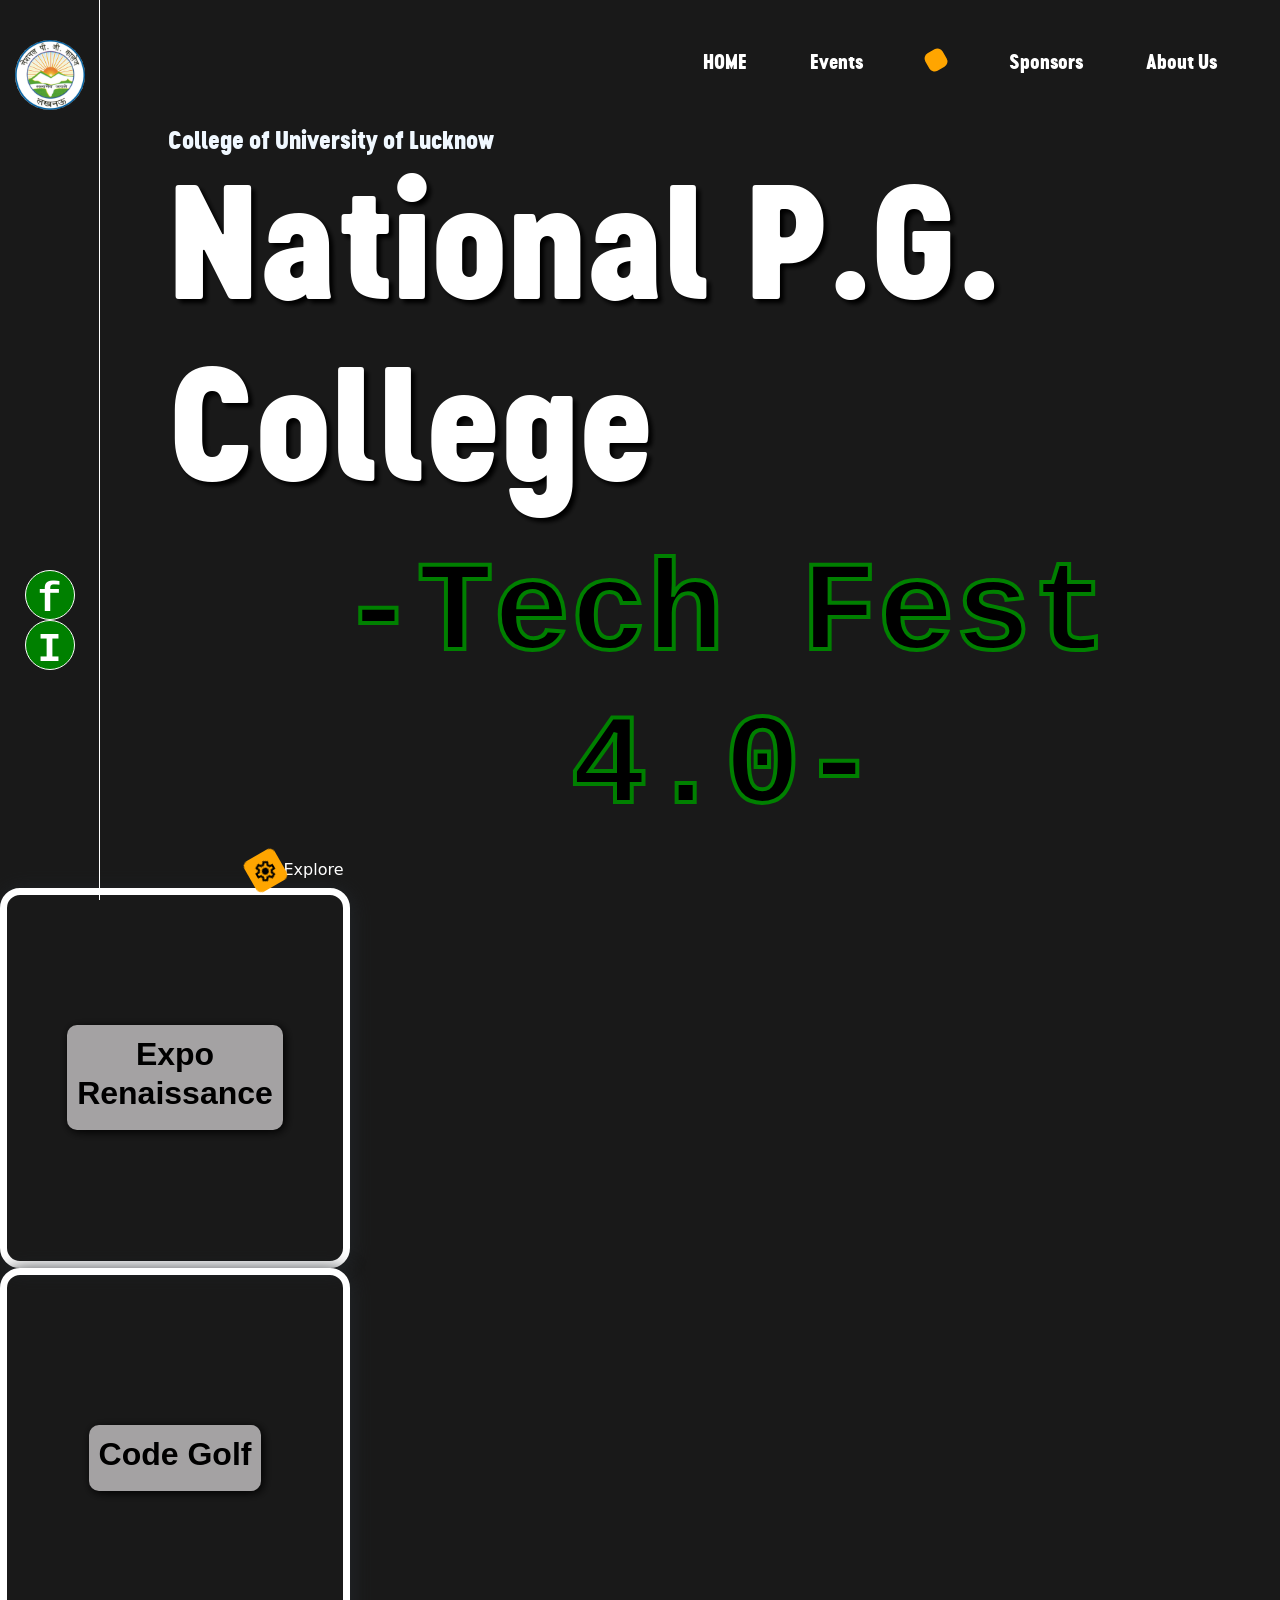
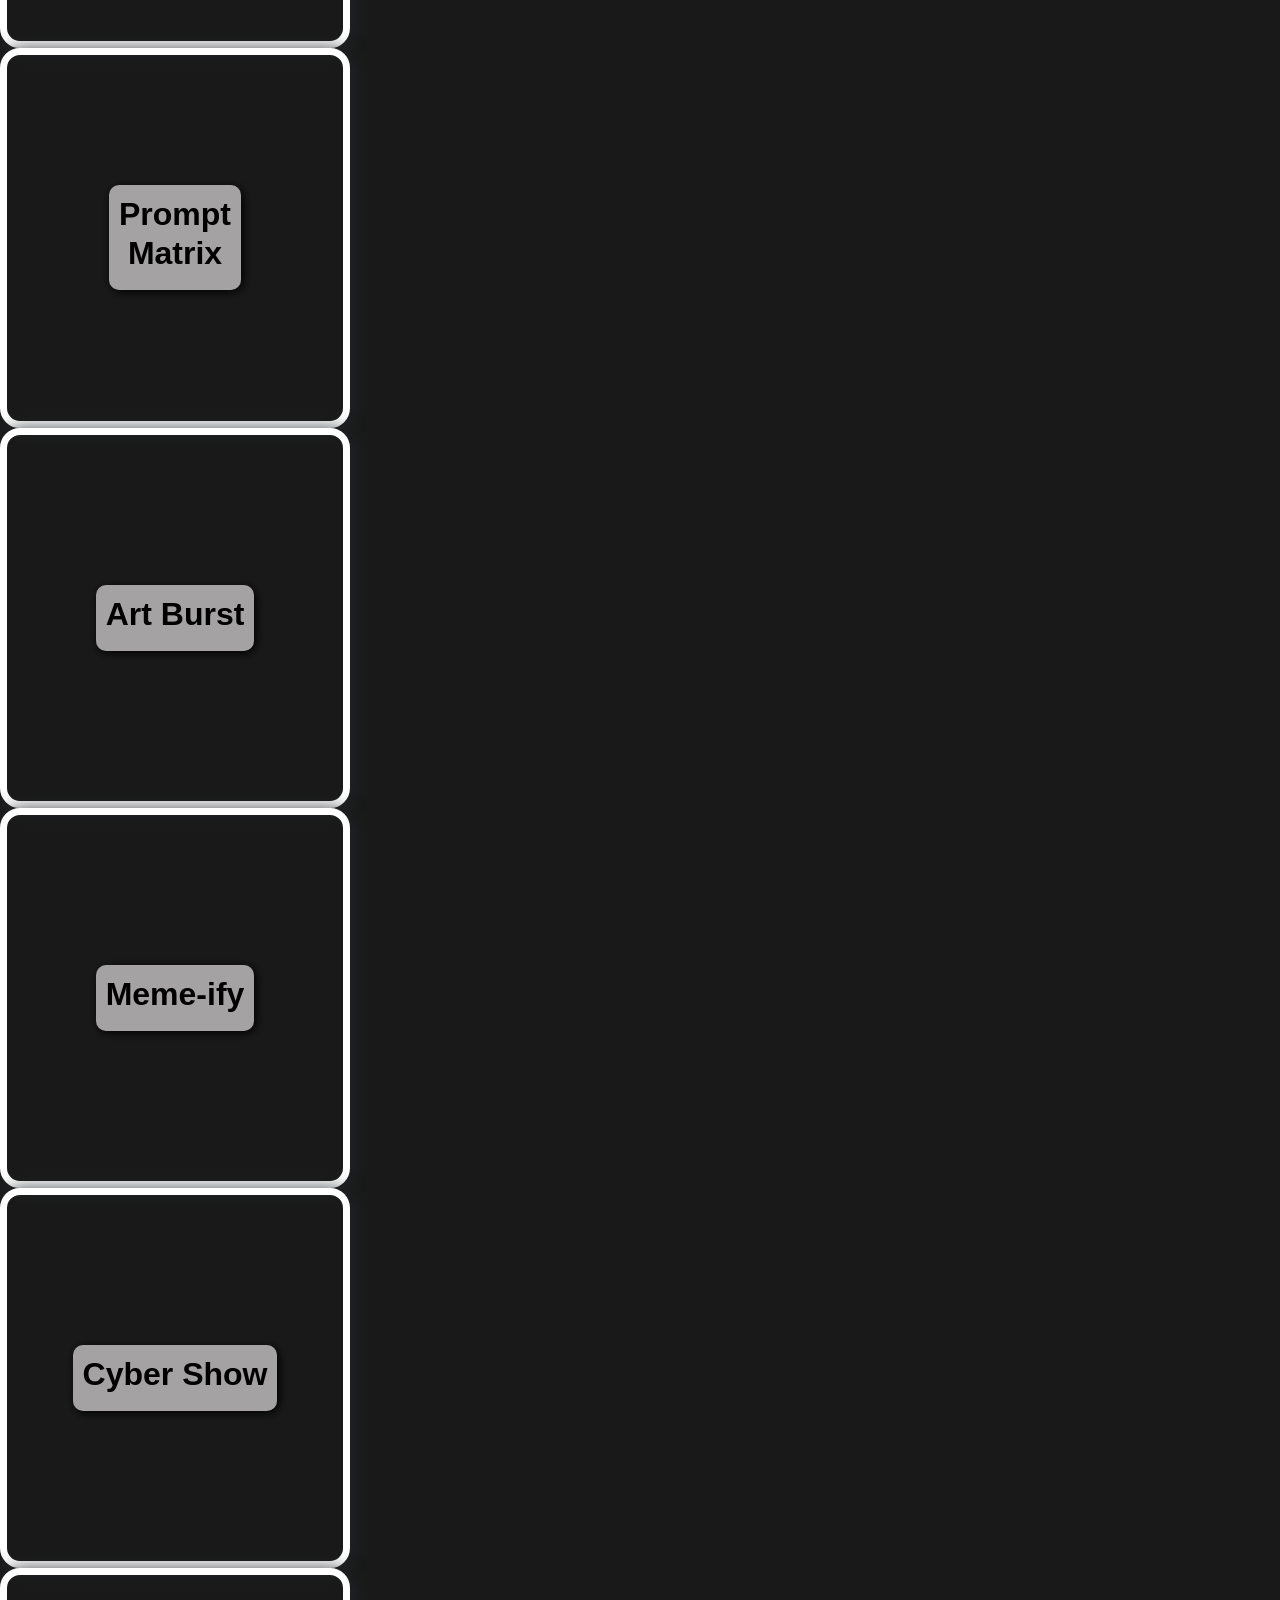
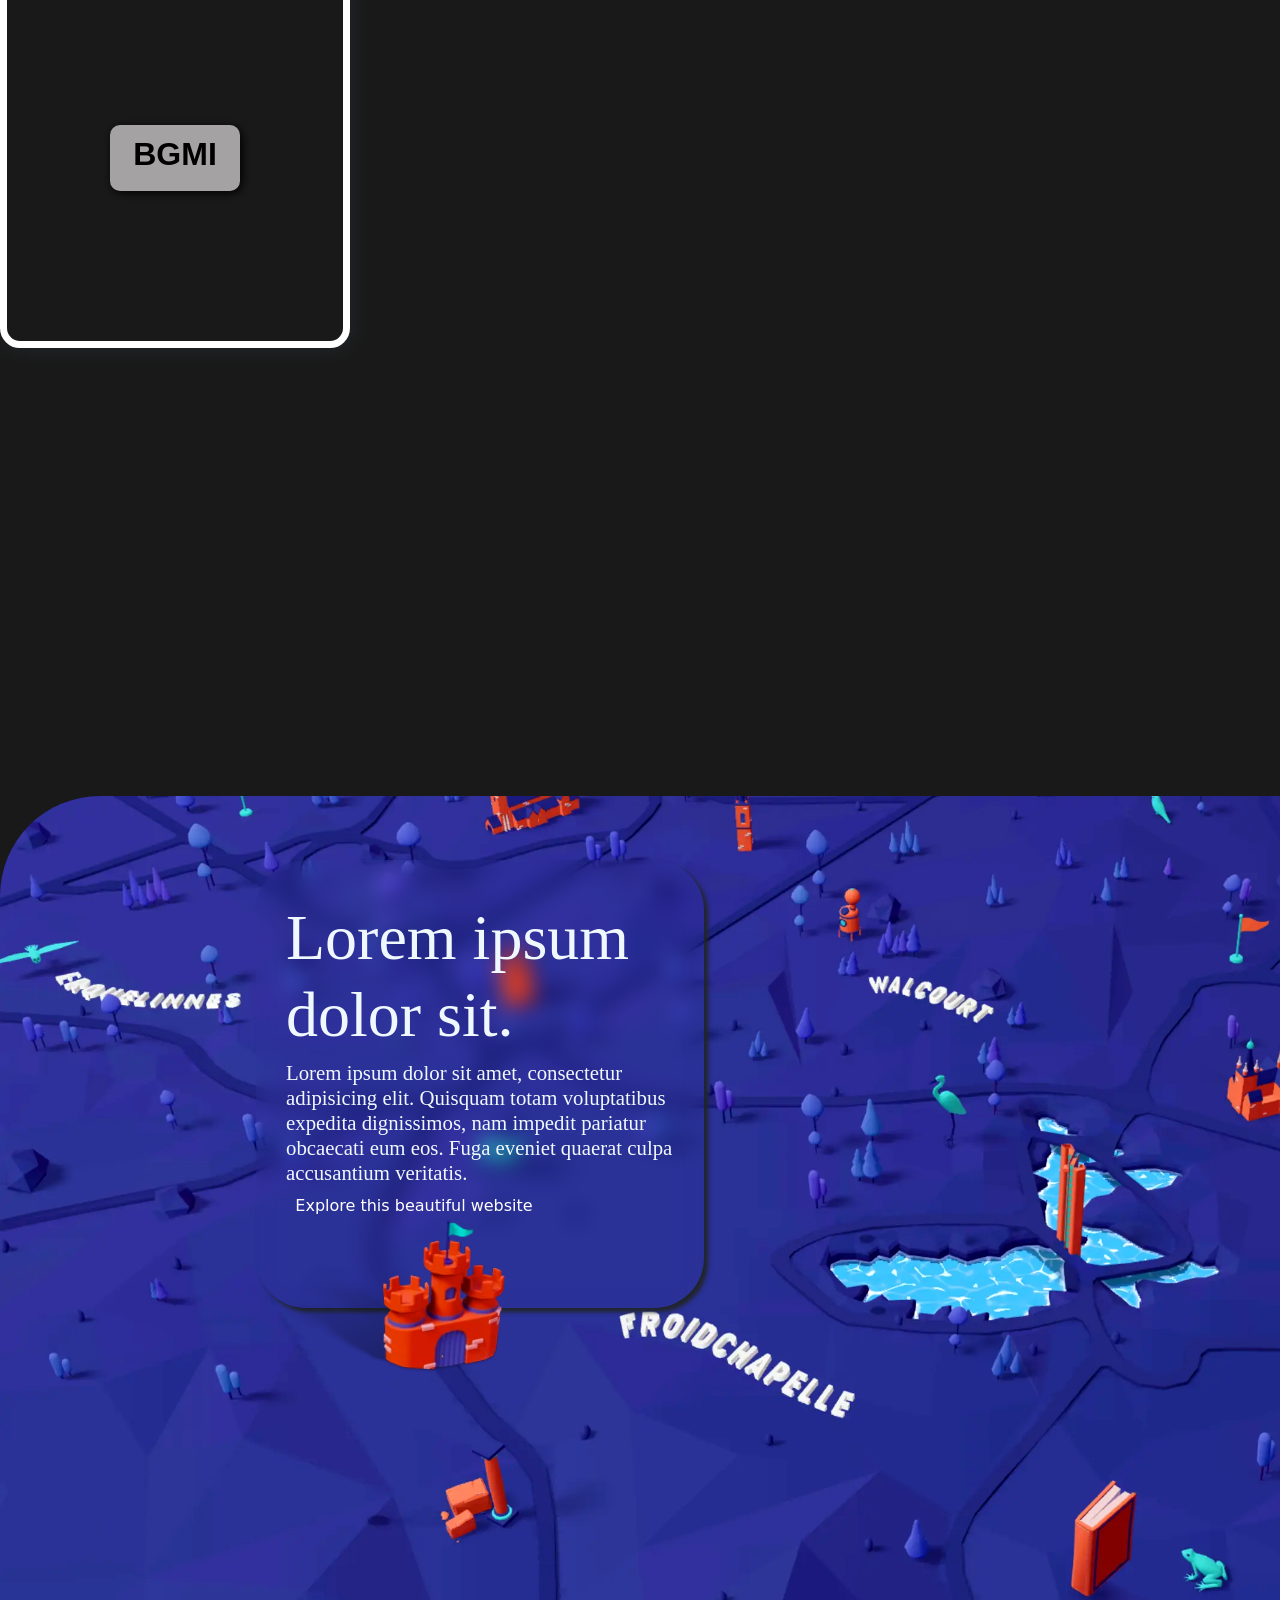
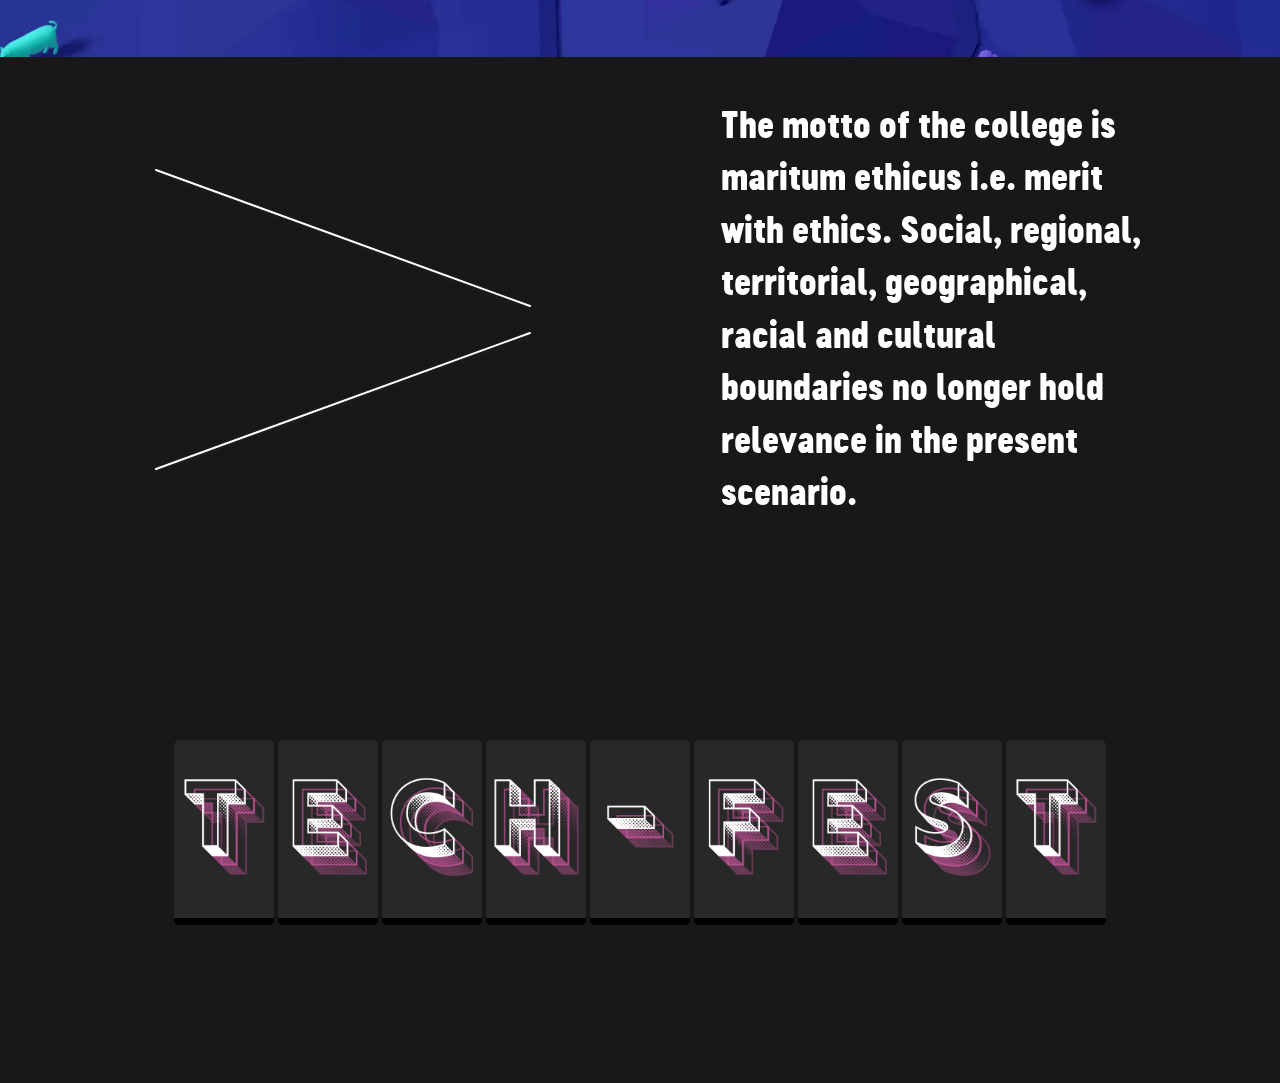
==== commit 2255c106: "updation" ====
--- a/index.html
+++ b/index.html
@@ -1,183 +1,199 @@
-<!DOCTYPE html>
-<html lang="en">
-
-<head>
-  <meta charset="utf-8" />
-  <meta name="viewport" content="width=device-width, initial-scale=1" />
-  <title>NPGC</title>
-  <link rel="preconnect" href="https://fonts.googleapis.com" />
-  <link rel="preconnect" href="https://fonts.gstatic.com" crossorigin />
-  <link
-    href="https://fonts.googleapis.com/css2?family=Dancing+Script:wght@400..700&family=Qwitcher+Grypen:wght@400;700&display=swap"
-    rel="stylesheet" />
-  <link href="https://cdn.jsdelivr.net/npm/bootstrap@5.3.3/dist/css/bootstrap.min.css" rel="stylesheet"
-    integrity="sha384-QWTKZyjpPEjISv5WaRU9OFeRpok6YctnYmDr5pNlyT2bRjXh0JMhjY6hW+ALEwIH" crossorigin="anonymous" />
-
-  <link rel="stylesheet" href="style.css" />
-</head>
-
-<body>
-  <video id="bgvideo" src="EP9A3_910_Homescreen.mp4" autoplay muted loop></video>
-  <div class="sidebar">
-    <div id="box1">
-      <img src="JyTR0NSC_400x400.png" alt="" />
-    </div>
-    <div id="box2">
-      <a href="#" style="background-color: #008000;">f</a>
-      <a href="#" style="background-color: #008000;">I</a>
-    </div>
-  </div>
-  <div class="navbar">
-    <div class="navPanel">
-      <a href="#">HOME</a>
-      <a href="#">Events</a>
-      <div class="scrolldown"></div>
-      <a href="#">Sponsors</a>
-      <a href="#">About Us</a>
-    </div>
-  </div>
-  <div class="main">
-    <div class="page1">
-      <h6>College of University of Lucknow</h6>
-      <h1>
-        National P.G. College
-      </h1>
-      <h3>-Tech Fest 4.0-</h3>
-      <section>
-        <div></div>
-        <a href="#">Explore </a>
-      </section>
-    </div>
-    <!-- -------------------------------------------->
-    <div class="page2">
-      <div class="posts" style="
-            background: url(https://media.istockphoto.com/id/857615704/photo/blurred-defocused-background-of-public-event-exhibition-hall-business-trade-show-or-commercial.jpg?s=612x612&w=0&k=20&c=h-0q8kbiwY7m93CGMIwSg1u98VxALTqNXUzNo5BiHDs=);
-            background-size: cover;
-          ">
-        <a href="#"><img
-            src="https://encrypted-tbn0.gstatic.com/images?q=tbn:ANd9GcSv5QItWE-mqhM2g0FY8Kr131kYfpfcLd7GGw&s" alt="" />
-          <h2>Expo <br> Renaissance</h2>
-        </a>
-      </div>
-      <div class="posts" style="
-            background: url(https://media.istockphoto.com/id/1510696458/vector/vector-digital-green-background-of-streaming-binary-code-matrix-background-with-numbers-1-0.jpg?s=612x612&w=0&k=20&c=TTkG2rwjYzXCTVzLDcX59UjPjKD0AJSWE2BnPh7s8X4=);
-            background-size: cover;
-          ">
-        <a href="#"><img
-            src="https://encrypted-tbn0.gstatic.com/images?q=tbn:ANd9GcQu9uLqBFfDqMx8LJ8m3gfOMqOqzvA4i_s4CQ&s" alt="" />
-          <h2>Code Golf</h2>
-        </a>
-      </div>
-      <div class="posts" style="
-            background: url(https://t3.ftcdn.net/jpg/07/05/15/02/360_F_705150261_mTJxJgs7WU6UzcGB4deLuHmhzJQJ5QLr.jpg);
-            background-size: cover;
-          ">
-        <a href="#"><img
-            src="https://assets.promptbase.com/DALLE_IMAGES%2F030WoRJhcrg3rdyjuchNot0aJR63%2Fresized%2F1717869469726e_w_800x800.webp?alt=media&token=9db32d52-d101-4982-97d5-39d55bcd3c50"
-            alt="" />
-          <h2>Prompt <br> Matrix</h2>
-        </a>
-      </div>
-      <div class="posts" style="
-            background: url(https://i.pinimg.com/236x/11/d8/fb/11d8fb14c2983d502b91668b7ca9eb73.jpg);
-            background-size: cover;
-          ">
-        <a href="#"><img
-            src="https://static.displate.com/avatars/2024-09-25/d8a79e0b4ca69d4d24642a162f533dc2_6afce0d4ae118dab4b9ac80c5d9e584e.jpg"
-            alt="" />
-          <h2>Art Burst</h2>
-        </a>
-      </div>
-      <div class="posts" style="
-            background: url(https://forward.com/wp-content/uploads/2025/01/GettyImages-2194418432-1296x732.jpg);
-            background-size: cover;
-            background-position: center;
-            ">
-        <a href="#"><img
-            src="https://play-lh.googleusercontent.com/O1RmzH3IUnQyEqwPqAT8LkQtItfkeeP3QUOk0NCcGU96akezsNMwd1mZYdT6w_Qi0ZQf"
-            alt="" />
-          <h2>Meme-ify</h2>
-        </a>
-      </div>
-      <div class="posts" style="
-            background: url(https://img.freepik.com/premium-photo/public-exhibition-hall-business-trade-show-marketing_189959-4169.jpg);
-            background-size: cover;
-            background-position: center;
-          ">
-        <a href="#"><img
-            src="https://encrypted-tbn0.gstatic.com/images?q=tbn:ANd9GcSSFUXIVejvgT64ZQyy2w71hYZuapl1h1yE8g&s" alt="" />
-          <h2>Cyber Show</h2>
-        </a>
-      </div>
-      <div class="posts" style="
-            background: url(https://encrypted-tbn0.gstatic.com/images?q=tbn:ANd9GcTCKB6n8gQCBNQhheafUgDx5J0EUVz2CL2HhA&s);
-            background-size: cover;
-          ">
-        <a href="#"><img src="https://i.pinimg.com/736x/f2/24/c4/f224c4a2caea8a803a63d47e65179ba2.jpg" alt="" />
-          <h2>BGMI</h2>
-        </a>
-      </div>
-    </div>
-    <!-- --------------------------------------------- -->
-
-    <div class="page3">
-      <div class="glass">
-        <h2>Lorem ipsum dolor sit.</h2>
-        <h6>
-          Lorem ipsum dolor sit amet, consectetur adipisicing elit. Quisquam
-          totam voluptatibus expedita dignissimos, nam impedit pariatur
-          obcaecati eum eos. Fuga eveniet quaerat culpa accusantium veritatis.
-        </h6>
-        <section>
-          <div></div>
-          <a href="#">Explore this beautiful website</a>
-        </section>
-        <img src="castle.webp" alt="" id="castle" />
-      </div>
-      <img src="map_2560.webp" alt="img" />
-    </div>
-    <div class="page4">
-      <div class="part1">
-        <div class="section">
-          <img src="https://www.npgc.in/assets/images/CollegeInfrastructure/Building/DistanceLearningCentre.JPG" alt=""
-            style="transform: rotate(20deg)" />
-          <img src="https://www.npgc.in/assets/images/CollegeInfrastructure/Building/Building-1.JPG" alt=""
-            style="transform: rotate(-20deg)" />
-        </div>
-        <div class="section">
-          <p>
-            The motto of the college is maritum ethicus i.e. merit with
-            ethics. Social, regional, territorial, geographical, racial and
-            cultural boundaries no longer hold relevance in the present
-            scenario.
-          </p>
-        </div>
-      </div>
-    </div>
-    <div class="page5">
-      <div class="container">
-        <div class="reel">
-          <video src="reel.mp4" autoplay muted loop></video>
-        </div>
-        <div class="reel">
-          <video src="reel.mp4" autoplay muted loop></video>
-        </div>
-        <div class="reel">
-          <video src="reel.mp4" autoplay muted loop></video>
-        </div>
-        <div class="reel">
-          <video src="reel.mp4" autoplay muted loop></video>
-        </div>
-        <div class="reel">
-          <video src="reel.mp4" autoplay muted loop></video>
-        </div>
-        <div class="reel">
-          <video src="reel.mp4" autoplay muted loop></video>
-        </div>
-        
-      </div>
-    </div>
-  </div>
-</body>
-
+<!DOCTYPE html>
+<html lang="en">
+
+<head>
+  <meta charset="utf-8" />
+  <meta name="viewport" content="width=device-width, initial-scale=1" />
+  <title>NPGC</title>
+  <link rel="preconnect" href="https://fonts.googleapis.com" />
+  <link rel="preconnect" href="https://fonts.gstatic.com" crossorigin />
+  <link
+    href="https://fonts.googleapis.com/css2?family=Dancing+Script:wght@400..700&family=Qwitcher+Grypen:wght@400;700&display=swap"
+    rel="stylesheet" />
+  <link href="https://cdn.jsdelivr.net/npm/bootstrap@5.3.3/dist/css/bootstrap.min.css" rel="stylesheet"
+    integrity="sha384-QWTKZyjpPEjISv5WaRU9OFeRpok6YctnYmDr5pNlyT2bRjXh0JMhjY6hW+ALEwIH" crossorigin="anonymous" />
+
+  <!-- to insert gear icon  -->
+  <link rel="stylesheet"
+    href="https://fonts.googleapis.com/css2?family=Material+Symbols+Outlined:opsz,wght,FILL,GRAD@24,400,0,0&icon_names=settings" />
+  <!-- to insert gear icon  -->
+  <link rel="stylesheet" href="style.css" />
+</head>
+
+<body>
+  <video id="bgvideo" src="Untitled design.mp4" autoplay muted loop></video>
+  <div class="sidebar">
+    <div id="box1">
+      <img src="JyTR0NSC_400x400.png" alt="" />
+    </div>
+    <div id="box2">
+      <a href="#" style="background-color: #008000;">f</a>
+      <a href="#" style="background-color: #008000;">I</a>
+    </div>
+  </div>
+  <div class="navbar">
+    <div class="navPanel">
+      <a href="#">HOME</a>
+      <a href="#">Events</a>
+      <div class="scrolldown"></div>
+      <a href="#">Sponsors</a>
+      <a href="#">About Us</a>
+    </div>
+  </div>
+  <div class="main">
+    <div class="page1">
+      <h6>College of University of Lucknow</h6>
+      <h1>
+        National P.G. College
+      </h1>
+      <h3>-Tech Fest 4.0-</h3>
+      <section>
+        <div class="gear"><span class="material-symbols-outlined">
+            settings
+          </span></div>
+        <a href="#">Explore </a>
+      </section>
+    </div>
+    <!-- -------------------------------------------->
+    <div class="page2">
+      <div class="posts" style="
+            background: url(https://media.istockphoto.com/id/857615704/photo/blurred-defocused-background-of-public-event-exhibition-hall-business-trade-show-or-commercial.jpg?s=612x612&w=0&k=20&c=h-0q8kbiwY7m93CGMIwSg1u98VxALTqNXUzNo5BiHDs=);
+            background-size: cover;
+          ">
+        <a href="#"><img
+            src="https://encrypted-tbn0.gstatic.com/images?q=tbn:ANd9GcSv5QItWE-mqhM2g0FY8Kr131kYfpfcLd7GGw&s" alt="" />
+          <h2>Expo <br> Renaissance</h2>
+        </a>
+      </div>
+      <div class="posts" style="
+            background: url(https://media.istockphoto.com/id/1510696458/vector/vector-digital-green-background-of-streaming-binary-code-matrix-background-with-numbers-1-0.jpg?s=612x612&w=0&k=20&c=TTkG2rwjYzXCTVzLDcX59UjPjKD0AJSWE2BnPh7s8X4=);
+            background-size: cover;
+          ">
+        <a href="#"><img
+            src="https://encrypted-tbn0.gstatic.com/images?q=tbn:ANd9GcQu9uLqBFfDqMx8LJ8m3gfOMqOqzvA4i_s4CQ&s" alt="" />
+          <h2>Code Golf</h2>
+        </a>
+      </div>
+      <div class="posts" style="
+            background: url(https://t3.ftcdn.net/jpg/07/05/15/02/360_F_705150261_mTJxJgs7WU6UzcGB4deLuHmhzJQJ5QLr.jpg);
+            background-size: cover;
+          ">
+        <a href="#"><img
+            src="https://assets.promptbase.com/DALLE_IMAGES%2F030WoRJhcrg3rdyjuchNot0aJR63%2Fresized%2F1717869469726e_w_800x800.webp?alt=media&token=9db32d52-d101-4982-97d5-39d55bcd3c50"
+            alt="" />
+          <h2>Prompt <br> Matrix</h2>
+        </a>
+      </div>
+      <div class="posts" style="
+            background: url(https://i.pinimg.com/236x/11/d8/fb/11d8fb14c2983d502b91668b7ca9eb73.jpg);
+            background-size: cover;
+          ">
+        <a href="#"><img
+            src="https://static.displate.com/avatars/2024-09-25/d8a79e0b4ca69d4d24642a162f533dc2_6afce0d4ae118dab4b9ac80c5d9e584e.jpg"
+            alt="" />
+          <h2>Art Burst</h2>
+        </a>
+      </div>
+      <div class="posts" style="
+            background: url(https://forward.com/wp-content/uploads/2025/01/GettyImages-2194418432-1296x732.jpg);
+            background-size: cover;
+            background-position: center;
+            ">
+        <a href="#"><img
+            src="https://play-lh.googleusercontent.com/O1RmzH3IUnQyEqwPqAT8LkQtItfkeeP3QUOk0NCcGU96akezsNMwd1mZYdT6w_Qi0ZQf"
+            alt="" />
+          <h2>Meme-ify</h2>
+        </a>
+      </div>
+      <div class="posts" style="
+            background: url(https://img.freepik.com/premium-photo/public-exhibition-hall-business-trade-show-marketing_189959-4169.jpg);
+            background-size: cover;
+            background-position: center;
+          ">
+        <a href="#"><img
+            src="https://encrypted-tbn0.gstatic.com/images?q=tbn:ANd9GcSSFUXIVejvgT64ZQyy2w71hYZuapl1h1yE8g&s" alt="" />
+          <h2>Cyber Show</h2>
+        </a>
+      </div>
+      <div class="posts" style="
+            background: url(https://encrypted-tbn0.gstatic.com/images?q=tbn:ANd9GcTCKB6n8gQCBNQhheafUgDx5J0EUVz2CL2HhA&s);
+            background-size: cover;
+          ">
+        <a href="#"><img src="https://i.pinimg.com/736x/f2/24/c4/f224c4a2caea8a803a63d47e65179ba2.jpg" alt="" />
+          <h2>BGMI</h2>
+        </a>
+      </div>
+    </div>
+    <!-- --------------------------------------------- -->
+
+    <div class="page3">
+      <div class="glass">
+        <h2>Lorem ipsum dolor sit.</h2>
+        <h6>
+          Lorem ipsum dolor sit amet, consectetur adipisicing elit. Quisquam
+          totam voluptatibus expedita dignissimos, nam impedit pariatur
+          obcaecati eum eos. Fuga eveniet quaerat culpa accusantium veritatis.
+        </h6>
+        <section>
+          <div></div>
+          <a href="#">Explore this beautiful website</a>
+        </section>
+        <img src="castle.webp" alt="" id="castle" />
+      </div>
+      <img src="map_2560.webp" alt="img" />
+    </div>
+    <div class="page4">
+      <div class="part1">
+        <div class="section">
+          <img src="https://www.npgc.in/assets/images/CollegeInfrastructure/Building/DistanceLearningCentre.JPG" alt=""
+            style="transform: rotate(20deg)" />
+          <img src="https://www.npgc.in/assets/images/CollegeInfrastructure/Building/Building-1.JPG" alt=""
+            style="transform: rotate(-20deg)" />
+        </div>
+        <div class="section">
+          <p>
+            The motto of the college is maritum ethicus i.e. merit with
+            ethics. Social, regional, territorial, geographical, racial and
+            cultural boundaries no longer hold relevance in the present
+            scenario.
+          </p>
+        </div>
+      </div>
+    </div>
+    <div class="page5">
+      <div class="container">
+        <div class="reel">
+          <video src="reel.mp4" class="hover-video" muted loop poster="1.png"></video>
+        </div>
+        <div class="reel">
+          <video src="reel.mp4" class="hover-video" muted loop poster="2.png"></video>
+        </div>
+        <div class="reel">
+          <video src="reel2.mp4" class="hover-video" muted loop poster="3.png"></video>
+        </div>
+        <div class="reel">
+          <video src="reel3.mp4" class="hover-video" muted loop poster="4.png"></video>
+        </div>
+        <div class="reel">
+          <video src="reel.mp4" class="hover-video" muted loop poster="5.png"></video>
+        </div>
+        <div class="reel">
+          <video src="reel3.mp4" class="hover-video" muted loop poster="6.png"></video>
+        </div>
+        <div class="reel">
+          <video src="reel2.mp4" class="hover-video" muted loop poster="7.png"></video>
+        </div>
+        <div class="reel">
+          <video src="reel.mp4" class="hover-video" muted loop poster="8.png"></video>
+        </div>
+        <div class="reel">
+          <video src="reel3.mp4" class="hover-video" muted loop poster="9.png"></video>
+        </div>
+
+      </div>
+    </div>
+  </div>
+  <script src="script.js"></script>
+</body>
+
 </html>
--- a/style.css
+++ b/style.css
@@ -1,325 +1,334 @@
-:root{
-	--green: #008000;
-}
-
-html,
-body {
-  margin: 0;
-  padding: 0;
-  scroll-behavior: smooth;
-  /* background: green; */
-  /* background: #000; */
-}
-@font-face {
-    font-family: 'Cervo Neue';
-    src: url('fonts/fontspring-demo-cervoneue-blackneue-webfont.woff2') format('woff2'),
-         url('fonts/fontspring-demo-cervoneue-blackneue-webfont.woff') format('woff');
-    font-weight: normal;
-    font-style: normal;
-}
-#bgvideo{
-	width: 100%;
-	position: fixed;
-	z-index: -1;
-}
-.navbar {
-  width: 100%;
-  height: 10vw;
-  display: flex;
-  justify-content: right;
-}
-.navPanel a {
-  text-decoration: none;
-  font-size: 1.5vw;
-  font-family: 'Cervo Neue', sans-serif;
-	color: white;
-}
-.navPanel {
-  width: 50%;
-  display: flex;
-  justify-content: space-evenly;
-}
-.scrolldown{
-	width: 20px;
-    height: 20px;
-    background: orange;
-    transform: rotate(60deg);
-    border-radius: 6px;
-}
-.sidebar {
-	height: 100%;
-	width: 100px;
-	position: fixed;
-	z-index: 0;
-	top: 0;
-	left: 0;
-	overflow-x: hidden;
-	padding-top: 20px;
-	display: flex;
-	flex-direction: column;
-	border-right: 1px solid white;
-	
-}
- #box1 {
-  width: 70px;
-  /* height: 100px; */
-  border-radius: 50%;
-  overflow: hidden;
-  margin: auto;
-  margin-top: 20px;
-  background: wheat;
-}
-#box2 {
-  width: 70px;
-  margin: auto;
-  margin-top: auto;
-	display: flex;
-	flex-direction: column;
-	align-items: center;
-	text-align: center;
-	font-weight: 900;
-}
-#box1 img{
-	width: 70px;
-}
-#box2 a{
-	width: 50px;
-	height: 50px;
-	border-radius: 50%;
-	border: 1px solid white;
-	display: block;
-	color: white;
-	text-decoration: none;
-	font-family: 'Courier New', sans-serif;
-	font-size: 40px;
-}
-.page1{
-	margin-left: 10.5rem;
-
-}
-.page1 h1 {
-  font-size: 9.5rem;
-  font-family: 'Cervo Neue', sans-serif;
-	color: var(--green);
-	text-shadow: 4px 4px 4px black;
-}
-.page1 h6 {
-	font-size: 1.5rem;
-	font-family: 'Cervo Neue', sans-serif;
-	color: aliceblue;
-}
-.page1 h3{
-	font-size: 8rem;
-	font-weight: 900;
-	-webkit-text-stroke: 4px var(--green);
-	color: black;
-	text-align: center;
-	font-family: 'Courier New', Courier, monospace;
-}
-.page1 div,section div{
-	width: 35px;
-	height: 35px;
-	background: orange;
-	transform: rotate(60deg);
-	border-radius: 6px;
-}
- section{
-	display: flex;
-	justify-content: center;
-	align-items: center;
-	width: 20vw;
-	
-}
-.page1 a,section a{
-	text-decoration: none;
-	color: rgb(255, 255, 255);
-}
-/* -------------------------------- */
-.page2{
-	width: 100%;
-}
-.posts{
-	width: 350px;
-	height: 380px;
-	display: flex;
-	flex-direction: column;
-    justify-content: center;
-	box-shadow: 2px 2px 20px;
-	border-radius: 20px;
-	border: 7px solid white;
-	animation:abc  linear;
-	animation-timeline:view();
-	background-size: cover;
-	background-repeat: no-repeat;
-	/* some styling is in html page also */
-}
-.posts a{
-	width: auto;
-	height: auto;
-	text-decoration: none;
-	margin: auto;
-	color: black;
-	box-shadow: 2px 2px 10px;
-	background: rgba(194, 191, 192, 0.829);
-	border-radius: 10px;
-	padding: 10px;
-	display: flex;
-	flex-direction: column;
-	align-items: center;
-}
-.posts h2{
-	text-align: center;
-	font-weight: 700;
-	font-family: 'Franklin Gothic Medium', 'Arial Narrow', Arial, sans-serif;
-}
-.posts img{
-	width: 110px;
-}
-@keyframes abc{
-	0% {
-	  opacity:0;
-	  scale:0.5;
-	  transform:translateX(130rem);
-	  rotate: 30deg;
-	  /* float: right; */
-	}
-	25% {
-		opacity:0.5;
-		scale:0.7;
-	}
-	50% {
-		opacity:1;
-		scale:1;
-		transform:translateX(600px);
-		rotate: 0deg;
-	}
-	75% {
-		opacity:0.8;
-		scale:0.7;
-	}
-	100% {
-		opacity:0;
-		scale:0.5;
-		transform:translateX(-300px);
-		rotate: -30deg;
-	}
-}
-.page3{
-	overflow: hidden;
-	position: relative;
-	height: auto;
-}
-.glass{
-	width: 500px;
-	height: 500px;
-	border-radius: 50px;
-	position: relative;
-	z-index: 2;
-	top: 550px;
-	left: 20%;
-	background: transparent;
-	backdrop-filter: blur(10px);
-	display: flex;
-    flex-direction: column;
-    justify-content: space-evenly;
-    padding: 40px 30px;
-}
-
-.glass h2{
-	font-size: 4rem;
-  font-family: 'Times New Roman', Times, serif;
-  color: aliceblue;
-}
-.glass h6{
-	font-size: 1.3rem;
-	font-family: 'Times New Roman', Times, serif;
-	color: aliceblue;
-}
-.page3 img{
-	width: 100%;
-	width: 120vw;
-	border-top-left-radius: 100px;
-	filter: contrast(120%);
-}
-#castle{
-	transform: rotate(02deg);
-	width: 17vw;
-}
-
-.page4{
-	width: 100%;
-	height: auto;
-	background: rgb(233, 233, 233);
-	margin: 0;
-	position: static;
-	bottom: 200px;
-	padding: 45px;
-}
-.part1{
-	height: 100%;
-	display: flex;
-	justify-content: space-evenly;
-	display: grid;
-	grid-template-columns: 50% 50%;
-}
-.section{
-	margin-left: 1px;
-	display: flex;
-	flex-direction: column;
-	align-items: center;
-	justify-content: space-evenly;
-}
-.section img{
-	width: 25rem;
-	height: auto;
-	border-radius: 10px;
-	margin: 25px;
-	border: 1px solid white;
-	box-shadow: 1px 1px 5px;
-}
-.section p{
-	font-size: 35px;
-    padding: 0 80px;
-	/* font-family: 'Cervo Neue', sans-serif; */
-	color:rgb(47, 0, 255) ;
-}
-
-.section p::selection {
-	color: white;
-	background:  rgb(59, 59, 59);
-  }
-
-  .page5{
-	width: 100%;
-	height: auto;
-	background: rgb(233, 233, 233);
-}
-.container{
-	width: 100%;
-	height: 500px;
-	border: 3px solid white;
-	overflow: auto;
-	white-space: nowrap;
-	justify-content: center;
-	align-items: center;
-	display: flex;
-}
-.reel{
-	margin: 2px;
-	width: 100px;
-	height: auto;
-	background: #000;;
-	overflow: hidden;
-	display: inline-block;
-	transition: 0.3s;
-	border-radius: 5px;
-}
-.reel video{
-	width: 100%;
-	height: auto;
-}
-.reel:hover{
-	border-radius: 10px;
-	width: 200px;
-	height: auto;
+:root{
+	--green: #008000;
+}
+
+html,
+body {
+  margin: 0;
+  padding: 0;
+  scroll-behavior: smooth;
+  background: rgba(0, 0, 0, 0.685);
+  /* background: #000; */
+}
+@font-face {
+    font-family: 'Cervo Neue';
+    src: url('fonts/fontspring-demo-cervoneue-blackneue-webfont.woff2') format('woff2'),
+         url('fonts/fontspring-demo-cervoneue-blackneue-webfont.woff') format('woff');
+    font-weight: normal;
+    font-style: normal;
+}
+#bgvideo{
+	width: 100%;
+	position: fixed;
+	z-index: -1;
+}
+.navbar {
+  width: 100%;
+  height: 10vw;
+  display: flex;
+  justify-content: right;
+}
+.navPanel a {
+  text-decoration: none;
+  font-size: 1.5vw;
+  font-family: 'Cervo Neue', sans-serif;
+	color: white;
+}
+.navPanel {
+  width: 50%;
+  display: flex;
+  justify-content: space-evenly;
+}
+.scrolldown{
+	width: 20px;
+    height: 20px;
+    background: orange;
+    transform: rotate(60deg);
+    border-radius: 6px;
+}
+.sidebar {
+	height: 100%;
+	width: 100px;
+	position: fixed;
+	z-index: 0;
+	top: 0;
+	left: 0;
+	overflow-x: hidden;
+	padding-top: 20px;
+	display: flex;
+	flex-direction: column;
+	border-right: 1px solid white;
+	
+}
+ #box1 {
+  width: 70px;
+  /* height: 100px; */
+  border-radius: 50%;
+  overflow: hidden;
+  margin: auto;
+  margin-top: 20px;
+  background: wheat;
+}
+#box2 {
+  width: 70px;
+  margin: auto;
+  margin-top: auto;
+	display: flex;
+	flex-direction: column;
+	align-items: center;
+	text-align: center;
+	font-weight: 900;
+}
+#box1 img{
+	width: 70px;
+}
+#box2 a{
+	width: 50px;
+	height: 50px;
+	border-radius: 50%;
+	border: 1px solid white;
+	display: block;
+	color: white;
+	text-decoration: none;
+	font-family: 'Courier New', sans-serif;
+	font-size: 40px;
+}
+.page1{
+	margin-left: 10.5rem;
+
+}
+.page1 h1 {
+  font-size: 9.5rem;
+  font-family: 'Cervo Neue', sans-serif;
+	color: white;
+	text-shadow: 4px 4px 4px black;
+}
+.page1 h6 {
+	font-size: 1.5rem;
+	font-family: 'Cervo Neue', sans-serif;
+	color: aliceblue;
+}
+.page1 h3{
+	font-size: 8rem;
+	font-weight: 900;
+	-webkit-text-stroke: 4px green;
+	color: black;
+	text-align: center;
+	font-family: 'Courier New', Courier, monospace;
+}
+.page1 div,.gear{
+	width: 35px;
+	height: 35px;
+	background: orange;
+	transform: rotate(60deg);
+	border-radius: 6px;
+	display: flex;
+	justify-content: center;
+	align-items: center;
+	color: black;
+}
+.gear:hover{
+	transform: rotate(120deg);
+	transition: 0.5s;
+}
+ section{
+	display: flex;
+	justify-content: center;
+	align-items: center;
+	width: 20vw;
+	
+}
+.page1 a,section a{
+	text-decoration: none;
+	color: rgb(255, 255, 255);
+}
+/* -------------------------------- */
+.page2{
+	width: 100%;
+}
+.posts{
+	width: 350px;
+	height: 380px;
+	display: flex;
+	flex-direction: column;
+    justify-content: center;
+	box-shadow: 2px 2px 20px;
+	border-radius: 20px;
+	border: 7px solid white;
+	animation:abc  linear;
+	animation-timeline:view();
+	background-size: cover;
+	background-repeat: no-repeat;
+	/* some styling is in html page also */
+}
+.posts a{
+	width: auto;
+	height: auto;
+	text-decoration: none;
+	margin: auto;
+	color: black;
+	box-shadow: 2px 2px 10px;
+	background: rgba(194, 191, 192, 0.829);
+	border-radius: 10px;
+	padding: 10px;
+	display: flex;
+	flex-direction: column;
+	align-items: center;
+}
+.posts h2{
+	text-align: center;
+	font-weight: 700;
+	font-family: 'Franklin Gothic Medium', 'Arial Narrow', Arial, sans-serif;
+}
+.posts img{
+	width: 110px;
+}
+@keyframes abc{
+	0% {
+	  opacity:0;
+	  scale:0.5;
+	  transform:translateX(130rem);
+	  rotate: 30deg;
+	  /* float: right; */
+	}
+	25% {
+		opacity:0.5;
+		scale:0.7;
+	}
+	50% {
+		opacity:1;
+		scale:1;
+		transform:translateX(600px);
+		rotate: 0deg;
+	}
+	75% {
+		opacity:0.8;
+		scale:0.7;
+	}
+	100% {
+		opacity:0;
+		scale:0.5;
+		transform:translateX(-300px);
+		rotate: -30deg;
+	}
+}
+.page3{
+	overflow: hidden;
+	position: relative;
+	height: auto;
+}
+.glass{
+	width: 35vw;
+	height: 35vw;
+	border-radius: 50px;
+	position: relative;
+	z-index: 2;
+	top: 40vw;
+	left: 20%;
+	background: transparent;
+	backdrop-filter: blur(10px);
+	display: flex;
+    flex-direction: column;
+    justify-content: space-evenly;
+    padding: 40px 30px;
+	box-shadow: 4px 4px 4px;
+}
+
+.glass h2{
+	font-size: 4rem;
+  font-family: 'Times New Roman', Times, serif;
+  color: aliceblue;
+}
+.glass h6{
+	font-size: 1.3rem;
+	font-family: 'Times New Roman', Times, serif;
+	color: aliceblue;
+}
+.page3 img{
+	width: 100%;
+	width: 120vw;
+	border-top-left-radius: 100px;
+	filter: contrast(120%);
+}
+#castle{
+	transform: rotate(02deg);
+	width: 17vw;
+}
+
+.page4{
+	width: 100%;
+	height: auto;
+	background: #181818;
+	margin: 0;
+	position: static;
+	bottom: 200px;
+	padding: 45px;
+}
+.part1{
+	height: 100%;
+	display: flex;
+	justify-content: space-evenly;
+	display: grid;
+	grid-template-columns: 50% 50%;
+}
+.section{
+	margin-left: 1px;
+	display: flex;
+	flex-direction: column;
+	align-items: center;
+	justify-content: space-evenly;
+}
+.section img{
+	width: 25rem;
+	height: auto;
+	border-radius: 10px;
+	margin: 25px;
+	border: 1px solid white;
+	box-shadow: 1px 1px 5px;
+}
+.section p{
+	font-size: 35px;
+    padding: 0 80px;
+	font-family: 'Cervo Neue', sans-serif;
+	font-weight: 500;
+	color:rgb(255, 255, 255) ;
+}
+
+.section p::selection {
+	color: white;
+	background:  rgb(59, 59, 59);
+  }
+
+  .page5{
+	width: 100%;
+	height: auto;
+	background: #181818;
+}
+.container{
+	width: 100%;
+	height: 500px;
+	overflow: auto;
+	white-space: nowrap;
+	justify-content: center;
+	align-items: center;
+	display: flex;
+}
+.reel{
+	margin: 2px;
+	width: 100px;
+	height: auto;
+	background: #000;;
+	overflow: hidden;
+	display: inline-block;
+	transition: 0.3s;
+	border-radius: 5px;
+}
+.reel video{
+	width: 100%;
+	height: auto;
+}
+.reel:hover{
+	border-radius: 10px;
+	width: 200px;
+	height: auto;
 }
